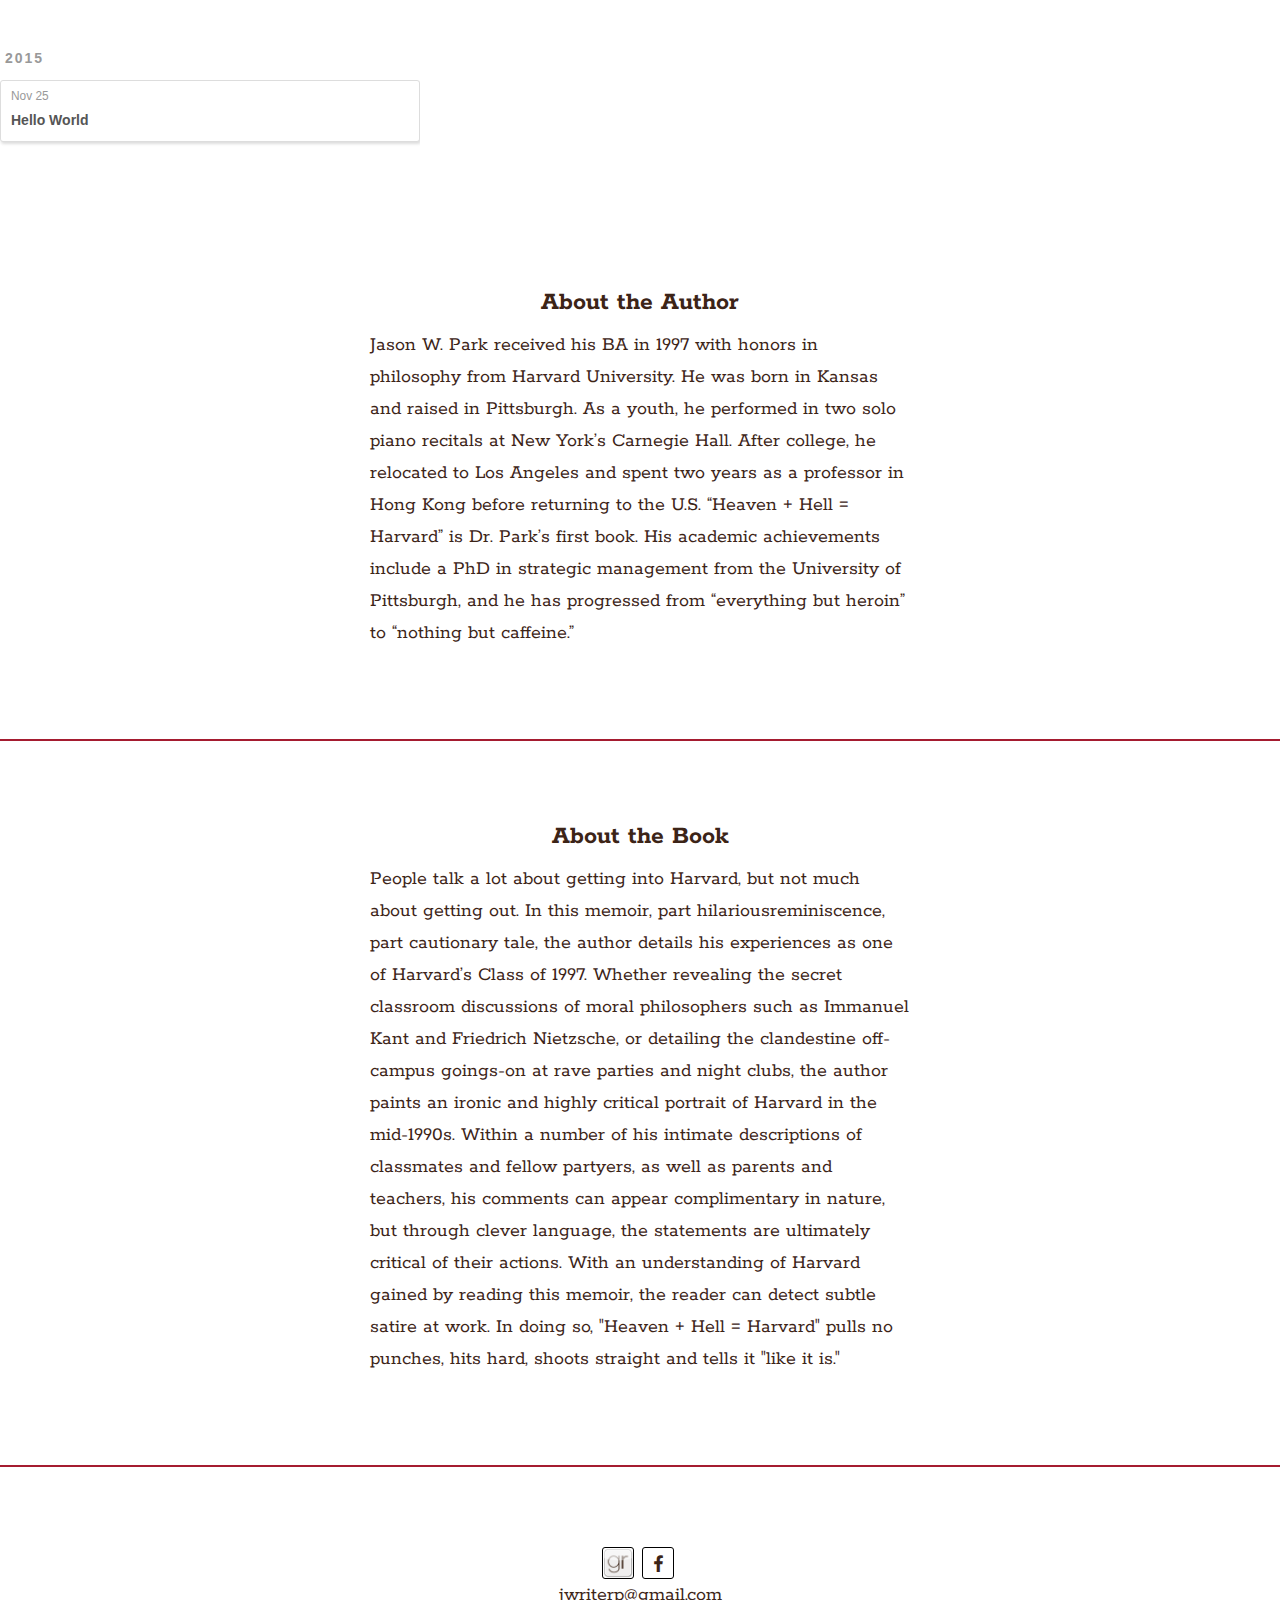
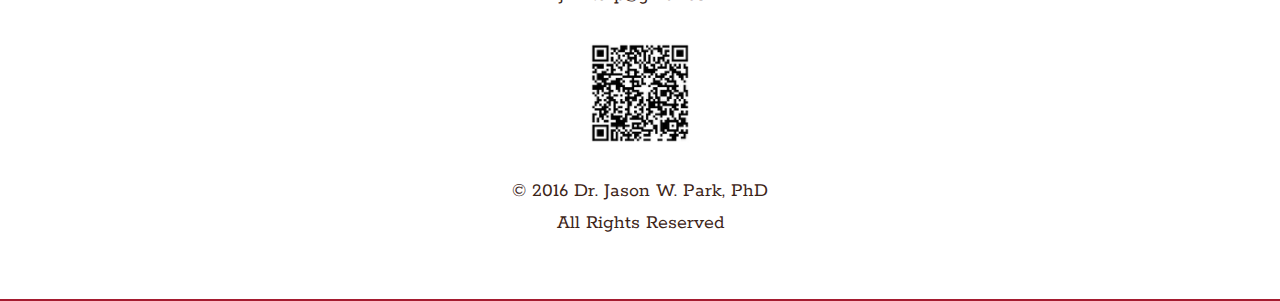
==== archives/index.html @ b85ab930 "Adjustments" ====
<!DOCTYPE html>
<html>
<head>
  <meta charset="utf-8" />
  <title>HEAVEN + HELL = HARVARD. Academic stress and partying to excess at the world&#39;s foremost university</title>
  <meta name="viewport" content="width=device-width, initial-scale=1, maximum-scale=1" />
	<meta name="description" content="Academic stress and partying to excess at the world&#39;s foremost university" />
	<meta name="keywords" content="undefined" />


	<link href='https://fonts.googleapis.com/css?family=Rokkitt:400,700' rel='stylesheet' type='text/css'>

  <link rel="stylesheet" href="/css/style.css">
  

</head>

<body>
  <div id="container">
    
    
    <div id="wrap">
      
      
  
  
    
    
      
      
      <section class="archives-wrap">
        <div class="archive-year-wrap">
          <a href="/archives/2015" class="archive-year">2015</a>
        </div>
        <div class="archives">
    
    <article class="archive-article archive-type-post">
  <div class="archive-article-inner">
    <header class="archive-article-header">
      <a href="/2015/11/25/hello-world/" class="archive-article-date">
  <time datetime="2015-11-25T21:17:40.000Z" itemprop="datePublished">Nov 25</time>
</a>
      
  
    <h1 itemprop="name">
      <a class="archive-article-title" href="/2015/11/25/hello-world/">Hello World</a>
    </h1>
  

    </header>
  </div>
</article>
  
  
    </div></section>
  

      <div class="outer">
        
      </div>
      

<div class="section" id="about-the-author">
	<div class="section-info">
		<h2>About the Author</h2>
		<p>
		Jason W. Park received his BA in 1997 with honors in philosophy from Harvard University. He was born in Kansas and raised in Pittsburgh. As a youth, he performed in two solo piano recitals at New York’s Carnegie Hall. After college, he relocated to Los Angeles and spent two years as a professor in Hong Kong before returning to the U.S. “Heaven + Hell = Harvard” is Dr. Park’s first book. His academic achievements include a PhD in strategic management from the University of Pittsburgh, and he has progressed from “everything but heroin” to “nothing but caffeine.”
		</p>
	</div>
</div>



<div class="section" id="about-the-author">
	<div class="section-info">
		<h2>About the Book</h2>
		<p>
People talk a lot about getting into Harvard, but not much about getting out. In this memoir, part hilariousreminiscence, part cautionary tale, the author details his experiences as one of Harvard’s Class of 1997. Whether revealing the secret classroom discussions of moral philosophers such as Immanuel Kant and Friedrich Nietzsche, or detailing the clandestine off-campus goings-on at rave parties and night clubs, the author paints an ironic and highly critical portrait of Harvard in the mid-1990s. Within a number of his intimate descriptions of classmates and fellow partyers, as well as parents and teachers, his comments can appear complimentary in nature, but through clever language, the statements are ultimately critical of their actions. With an understanding of Harvard gained by reading this memoir, the reader can detect subtle satire at work. In doing so, "Heaven + Hell = Harvard" pulls no punches, hits hard, shoots straight and tells it "like it is."
		</p>
	</div>
</div>


<footer class="section" id="footer">
  


	<div id="footer-info" class="inner section-info">
	
		<div class="cleared social-links">
		<a href="http://goodreads.com/jwriterp" class="social-icon goodreads-icon" target="_blank" rel="external"></a>
		<a href="http://facebook.com/jwriterp" title="Facebook" class="social-icon facebook-icon" target="_blank" rel="external"></a>
		</div>

		<div class="cleared">
		<script type="text/javascript">
document.write(atob("PGEgaHJlZj0ibWFpbHRvOmp3cml0ZXJwQGdtYWlsLmNvbSI+andyaXRlcnBAZ21haWwuY29tPC9hPg=="));
		</script>
		</div>

		<br/>
		<div class="cleared qr_code">
		</div>
		<br/>
		<div class="copyright">&copy; 2016 Dr. Jason W. Park, PhD
		<br/>All Rights Reserved</div>

	</div>

</footer>

    </div>
    <nav id="mobile-nav">
  
    <a href="/" class="mobile-nav-link">Home</a>
  
    <a href="/archives" class="mobile-nav-link">Archives</a>
  
</nav>
    

<script src="//ajax.googleapis.com/ajax/libs/jquery/2.0.3/jquery.min.js"></script>


  <link rel="stylesheet" href="/fancybox/jquery.fancybox.css">
  <script src="/fancybox/jquery.fancybox.pack.js"></script>


<script src="/js/script.js"></script>

  </div>
</body>
</html>
---- css/style.css ----
.outer:after,.outer:before,body:after,body:before{display:table;content:""}.alignleft,.inner,.left{float:left}#wrap,body{background:#fff}#header:after,#header:before,.outer:after,.outer:before,body:after,body:before{content:""}#container,#header,#header-inner,#header-outer{position:relative}#header-inner,#page-nav,.archive-article,.article-gallery-photos,.article-inner,.article-share-box,.mobile-nav-on{overflow:hidden}#article-nav:after,#page-nav:after,.archives:after,.article-entry .highlight figcaption:after,.article-entry:after,.article-meta:after,.article-share-links:after,.clear,.cleared,.outer:after,.section,.section-info,.section-social,body:after{clear:both}body{width:100%}a,abbr,acronym,address,applet,big,blockquote,body,caption,cite,code,dd,del,dfn,div,dl,dt,em,fieldset,form,h1,h2,h3,h4,h5,h6,html,iframe,img,ins,kbd,label,legend,li,object,ol,p,pre,q,s,samp,small,span,strike,strong,sub,sup,table,tbody,td,tfoot,th,thead,tr,tt,ul,var{margin:0;padding:0;border:0;outline:0;font-weight:inherit;font-style:inherit;font-family:inherit;font-size:100%;vertical-align:baseline}caption,table,td,th{vertical-align:middle}ol,ul{list-style:none}table{border-collapse:separate;border-spacing:0}caption,td,th{text-align:left;font-weight:400}a img{border:none}button,input{-webkit-appearance:none;-webkit-border-radius:0;border-radius:0;margin:0;padding:0}button::-moz-focus-inner,input::-moz-focus-inner{border:0;padding:0}input:focus{outline:0}@font-face{font-family:FontAwesome;font-style:normal;font-weight:400;src:url(fonts/fontawesome-subset.eot?v=#5);src:url(fonts/fontawesome-subset.eot?#iefix&v=#5) format("embedded-opentype"),url(fonts/fontawesome-subset.woff?v=#5) format("woff"),url(fonts/fontawesome-subset.ttf?v=#5) format("truetype"),url(fonts/fontawesome-subset.svg?v=#5) format("svg")}@font-face{font-family:"Choplin W00 ExtraBold";src:url(fonts/f6317677-605d-4105-b60e-d55a524c7075.eot?#iefix);src:url(fonts/f6317677-605d-4105-b60e-d55a524c7075.eot?#iefix) format("eot"),url(fonts/06dd0dda-cac4-4978-969d-847b1218f31f.woff2) format("woff2"),url(fonts/cea58d8d-0ed2-458c-850f-fb5d93addf43.woff) format("woff"),url(fonts/215a2060-697d-406f-99cf-c9c51fc6cff9.ttf) format("truetype"),url(fonts/c3f8d8b1-83e9-41d2-9b96-4342c311792d.svg#c3f8d8b1-83e9-41d2-9b96-4342c311792d) format("svg")}@font-face{font-family:"Choplin W00 ExtraBold Italic";src:url(fonts/c7607108-5201-4cbf-a057-434b4d5bfb2f.eot?#iefix);src:url(fonts/c7607108-5201-4cbf-a057-434b4d5bfb2f.eot?#iefix) format("eot"),url(fonts/71896bcf-24ce-4a41-adca-ba9902eb6e0d.woff2) format("woff2"),url(fonts/00fbca5e-1491-4591-9fc2-251070b76170.woff) format("woff"),url(fonts/f3c52fc7-305c-474b-87a2-b7467e61b91b.ttf) format("truetype"),url(fonts/a527ae6f-054c-4848-92e6-355ffe09a31e.svg#a527ae6f-054c-4848-92e6-355ffe09a31e) format("svg")}#container,body,html{height:100%}body{line-height:1;color:#000;font:14px "Helvetica Neue",Helvetica,Arial,sans-serif;-webkit-text-size-adjust:100%}#logo-wrap,.article-entry dt,.article-entry strong{font-weight:700}.outer{max-width:920px;margin:0 auto;padding:0 20px}.inner{display:inline;width:97.77777777777777%;margin:0 1.111111111111111%}#banner,#header-outer,#wrap{width:100%;height:100%}.alignright,.right{float:right}#wrap{position:absolute;top:0;left:0;-webkit-transition:.2s ease-out;-moz-transition:.2s ease-out;-ms-transition:.2s ease-out;transition:.2s ease-out;z-index:1}.mobile-nav-on #wrap{left:280px}.archive-year,.article-category-link,.article-date{text-decoration:none;text-transform:uppercase;letter-spacing:2px;color:#999;margin-bottom:1em;margin-left:5px;line-height:1em;text-shadow:0 1px #fff;font-weight:700}.archive-article-inner,.article-inner{background:#fff;-webkit-box-shadow:1px 2px 3px #ddd;box-shadow:1px 2px 3px #ddd;border:1px solid #ddd;-webkit-border-radius:3px;border-radius:3px}.article-entry h1{font-size:2em}.article-entry h2{font-size:1.5em}.article-entry h3{font-size:1.3em}.article-entry h4{font-size:1.2em}.article-entry h5{font-size:1em}.article-entry h6{font-size:1em;color:#999}.article-entry hr{border:1px dashed #ddd}.article-entry cite,.article-entry em{font-style:italic}.article-entry sub,.article-entry sup{font-size:.75em;line-height:0;position:relative;vertical-align:baseline}#banner,#header-title{position:absolute;left:0}.article-entry sup{top:-.5em}.article-entry sub{bottom:-.2em}.article-entry small{font-size:.85em}.article-entry abbr,.article-entry acronym{border-bottom:1px dotted}.article-entry dl,.article-entry ol,.article-entry ul{margin:0 20px;line-height:1.6em}.article-entry ol ol,.article-entry ol ul,.article-entry ul ol,.article-entry ul ul{margin-top:0;margin-bottom:0}.article-entry ul{list-style:disc}.article-entry ol{list-style:decimal}#header{font-family:Rokkitt,serif;height:700px}#header:after,#header:before{position:absolute;left:0;right:0;height:40px}#header:before{top:0;background:-webkit-linear-gradient(rgba(0,0,0,.5),transparent);background:-moz-linear-gradient(rgba(0,0,0,.5),transparent);background:-ms-linear-gradient(rgba(0,0,0,.5),transparent);background:linear-gradient(rgba(0,0,0,.5),transparent)}#header:after{bottom:0;background:-webkit-linear-gradient(transparent,rgba(0,0,0,.5));background:-moz-linear-gradient(transparent,rgba(0,0,0,.5));background:-ms-linear-gradient(transparent,rgba(0,0,0,.5));background:linear-gradient(transparent,rgba(0,0,0,.5))}#banner,#logo,.qr_code{background-position:center center;background-repeat:no-repeat}#header-outer{padding:0}#logo-wrap{margin-top:50px;color:#fff;font-size:60px}#logo-wrap a{text-decoration:none;color:inherit}#header-author,#subtitle,.main-nav-link,.nav-icon{color:#fff;text-decoration:none}.outline-text{text-shadow:-1px -1px 5px #000,1px -1px 5px #000,-1px 1px 5px #000,1px 1px 5px #000}#banner{top:0;background-image:url(images/bg/bg_header.jpg);-webkit-background-size:cover;-moz-background-size:cover;background-size:cover;background-color:#000;z-index:-1}#logo,a.goodreads-icon{-webkit-background-size:contain;-moz-background-size:contain}#header-title{text-align:center;height:40px;top:72px;margin-top:-20px}.nav-icon,.scroll-down-link{position:relative;cursor:pointer}#logo{margin:0 auto;display:block;width:560px;max-width:100%;height:345px;text-indent:-9999px;text-decoration:none;background-size:contain}#subtitle{margin:50px auto 0;font-size:26px;line-height:22px;letter-spacing:1px}#subtitle b{font-weight:900}@media screen and (max-width:639px){#header{height:518px}#header-outer{width:320px}#banner{background-image:none}#header-title{top:20px}#logo{height:160px}#subtitle{font-size:14px;line-height:18px;letter-spacing:0;width:290px;margin:-5px auto 0}}.scroll-down-link,.social-icon{font-family:FontAwesome;line-height:32px}#header-author{font-size:26px;margin:150px auto 0}#main-nav{float:left;margin-left:-15px}.main-nav-link,.nav-icon{float:left;opacity:.6;text-shadow:0 1px rgba(0,0,0,.2);-webkit-transition:opacity .2s;-moz-transition:opacity .2s;-ms-transition:opacity .2s;transition:opacity .2s;display:block;padding:20px 15px}.main-nav-link:hover,.nav-icon:hover{opacity:1}.nav-icon{font-family:FontAwesome;text-align:center;font-size:14px;width:14px;height:14px;padding:20px 15px}.main-nav-link{font-weight:300;letter-spacing:1px}@media screen and (max-width:639px){.main-nav-link{display:none}}#main-nav-toggle{display:none}.read-button,.scroll-down-link,.social-icon{display:block;text-decoration:none;text-align:center}#main-nav-toggle:before{content:"\f0c9"}#sub-nav{float:right;margin-right:-15px}#nav-rss-link:before{content:"\f09e"}#nav-search-btn:before{content:"\f002"}.social-icon:hover{-webkit-box-shadow:0 0 0 3px #fff;box-shadow:0 0 0 3px #fff}.social-icon{-webkit-transition:all .2s linear;-moz-transition:all .2s linear;-ms-transition:all .2s linear;transition:all .2s linear;width:30px;height:30px;-webkit-border-radius:3px;border-radius:3px;color:#ff405f;border:1px solid #fff;background-color:#fff;font-size:18px;float:left;margin:0 4px}.social-icon:before{padding-left:1px}@media screen and (max-width:639px){#main-nav-toggle{display:block}.social-icon{width:30px;height:30px;-webkit-border-radius:30px;border-radius:30px;font-size:20px;line-height:32px}}.scroll-down-link:hover{-webkit-box-shadow:0 0 0 3px rgba(80,73,70,.5);box-shadow:0 0 0 3px rgba(80,73,70,.5)}.scroll-down-link{-webkit-transition:all .2s linear;-moz-transition:all .2s linear;-ms-transition:all .2s linear;transition:all .2s linear;top:25px;width:32px;height:32px;-webkit-border-radius:32px;border-radius:32px;color:#fff;border:none;background-color:rgba(80,73,70,.5);font-size:15px;margin:0 auto}a.facebook-icon,a.goodreads-icon{border:1px solid #000}a.instagram-icon,a.youtube-icon{line-height:31px}.scroll-down-link:before{padding-left:1px;content:"\f078"}a.facebook-icon:before{content:"\f09a"}a.twitter-icon:before{padding-left:2px;content:"\f099"}a.youtube-icon:before{content:"\f16a"}a.instagram-icon:before{content:"\f16d"}a.googleplus-icon:before{content:"\f0d5"}a.twitch-icon:before{content:"\f1e8"}a.goodreads-icon{background-image:url(images/goodreads.png);background-size:contain}.qr_code{height:100px;background-image:url(images/qr_code.png);-webkit-background-size:contain;-moz-background-size:contain;background-size:contain}.first-char{font-size:60px}.read-button{-webkit-border-radius:3px;border-radius:3px;padding:5px 5px 3px;background-color:gold;color:#000;font-weight:700;font-size:30px;margin:0 auto;width:300px}.section-social-wrap{position:absolute;z-index:3;width:100%;height:50px;bottom:31px}.section-social{width:160px;margin:0 auto}.article{margin:50px 0}.article-meta:after,.article-meta:before{content:"";display:table}.article-date{float:left}.article-category{float:left;line-height:1em;color:#ccc;text-shadow:0 1px #fff;margin-left:8px}.article-category:before{content:"\2022"}.article-category-link{margin:0 12px 1em}.article-header{padding:20px 20px 0}.article-title{text-decoration:none;font-size:2em;font-weight:700;color:#555;line-height:1.1em;-webkit-transition:color .2s;-moz-transition:color .2s;-ms-transition:color .2s;transition:color .2s}a.article-title:hover{color:#258fb8}.article-entry{color:#555;padding:0 20px}.article-entry:after,.article-entry:before{content:"";display:table}.article-entry p,.article-entry table{line-height:1.6em;margin:1.6em 0}.article-entry h1,.article-entry h2,.article-entry h3,.article-entry h4,.article-entry h5,.article-entry h6{font-weight:700;line-height:1.1em;margin:1.1em 0}.article-entry a{color:#258fb8;text-decoration:none}.article-entry a:hover{text-decoration:underline}#page-nav a,.archive-article-date,.archive-article-title,.article-footer a,.article-more-link a,.article-nav-link-wrap,a.scroll-top-link{text-decoration:none}.article-entry dl,.article-entry ol,.article-entry ul{margin-top:1.6em;margin-bottom:1.6em}.article-entry img,.article-entry video{max-width:100%;height:auto;display:block;margin:auto}.article-entry iframe{border:none}.article-entry table{width:100%;border-collapse:collapse;border-spacing:0}.article-entry th{font-weight:700;border-bottom:3px solid #ddd;padding-bottom:.5em}.article-entry td{border-bottom:1px solid #ddd;padding:10px 0}.article-entry blockquote{font-family:Rokkitt,serif;font-size:1.4em;margin:1.6em 20px;text-align:center}.article-entry blockquote footer{font-size:14px;margin:1.6em 0;font-family:"Helvetica Neue",Helvetica,Arial,sans-serif}.article-entry blockquote footer cite:before{content:"—";padding:0 .5em}.article-entry .pullquote{text-align:left;width:45%;margin:0}.article-entry .pullquote.left{margin-left:.5em;margin-right:1em}.article-entry .pullquote.right{margin-right:.5em;margin-left:1em}.article-entry .caption{color:#999;display:block;font-size:.9em;margin-top:.5em;position:relative;text-align:center}.article-entry .video-container{position:relative;padding-top:56.25%;height:0;overflow:hidden}.article-entry .video-container embed,.article-entry .video-container iframe,.article-entry .video-container object{position:absolute;top:0;left:0;width:100%;height:100%;margin-top:0}.article-more-link a{display:inline-block;line-height:1em;padding:6px 15px;-webkit-border-radius:15px;border-radius:15px;background:#fff;color:#999;text-shadow:0 1px #fff}.article-more-link a:hover{background:#258fb8;color:#fff;text-decoration:none;text-shadow:0 1px #1e7293}.article-footer{font-size:.85em;line-height:1.6em;border-top:1px solid #ddd;padding-top:1.6em;margin:0 20px 20px}.article-footer:after,.article-footer:before{content:"";display:table}.article-footer:after{clear:both}.article-footer a{color:#999}.article-footer a:hover{color:#555}.article-tag-list-item{float:left;margin-right:10px}.article-tag-list-link:before{content:"#"}.article-comment-link{float:right}.article-comment-link:before{content:"\f075";font-family:FontAwesome;padding-right:8px}.article-share-link{cursor:pointer;float:right;margin-left:20px}.article-share-link:before{content:"\f064";font-family:FontAwesome;padding-right:6px}#article-nav{position:relative}#article-nav:after,#article-nav:before{content:"";display:table}@media screen and (min-width:1020px){#article-nav{margin:50px 0}#article-nav:before{width:8px;height:8px;position:absolute;top:50%;left:50%;margin-top:-4px;margin-left:-4px;content:"";-webkit-border-radius:50%;border-radius:50%;background:#ddd;-webkit-box-shadow:0 1px 2px #fff;box-shadow:0 1px 2px #fff}}.article-nav-link-wrap{text-shadow:0 1px #fff;color:#999;-webkit-box-sizing:border-box;-moz-box-sizing:border-box;box-sizing:border-box;margin-top:50px;text-align:center;display:block}.article-nav-link-wrap:hover{color:#555}@media screen and (min-width:1020px){.article-nav-link-wrap{width:50%;margin-top:0}#article-nav-newer{float:left;text-align:right;padding-right:20px}#article-nav-older{float:right;text-align:left;padding-left:20px}}.article-nav-caption{text-transform:uppercase;letter-spacing:2px;color:#ddd;line-height:1em;font-weight:700}#article-nav-newer .article-nav-caption{margin-right:-2px}.article-nav-title{font-size:.85em;line-height:1.6em;margin-top:.5em}.article-share-box{position:absolute;display:none;background:#fff;-webkit-box-shadow:1px 2px 10px rgba(0,0,0,.2);box-shadow:1px 2px 10px rgba(0,0,0,.2);-webkit-border-radius:3px;border-radius:3px;margin-left:-145px;z-index:1}.article-share-box.on{display:block}.article-share-input{width:100%;background:0 0;-webkit-box-sizing:border-box;-moz-box-sizing:border-box;box-sizing:border-box;font:14px "Helvetica Neue",Helvetica,Arial,sans-serif;padding:0 15px;color:#555;outline:0;border:1px solid #ddd;-webkit-border-radius:3px 3px 0 0;border-radius:3px 3px 0 0;height:36px;line-height:36px}.article-share-links{background:#fff}.article-share-links:after,.article-share-links:before{content:"";display:table}.article-share-facebook,.article-share-google,.article-share-pinterest,.article-share-twitter{width:50px;height:36px;display:block;float:left;position:relative;color:#999;text-shadow:0 1px #fff}.article-share-facebook:before,.article-share-google:before,.article-share-pinterest:before,.article-share-twitter:before{font-size:20px;font-family:FontAwesome;width:20px;height:20px;position:absolute;top:50%;left:50%;margin-top:-10px;margin-left:-10px;text-align:center}.article-share-facebook:hover,.article-share-google:hover,.article-share-pinterest:hover,.article-share-twitter:hover{color:#fff}.article-share-twitter:before{content:"\f099"}.article-share-twitter:hover{background:#00aced;text-shadow:0 1px #008abe}.article-share-facebook:before{content:"\f09a"}.article-share-facebook:hover{background:#3b5998;text-shadow:0 1px #2f477a}.article-share-pinterest:before{content:"\f0d2"}.article-share-pinterest:hover{background:#cb2027;text-shadow:0 1px #a21a1f}.article-share-google:before{content:"\f0d5"}.article-share-google:hover{background:#dd4b39;text-shadow:0 1px #be3221}.article-gallery{background:#000;position:relative}.article-gallery-photos{position:relative}.article-gallery-img{display:none;max-width:100%}.article-gallery-img:first-child{display:block}.article-gallery-img.loaded{position:absolute;display:block}.article-gallery-img img{display:block;max-width:100%;margin:0 auto}#comments,.archives-wrap{margin:50px 0}#comments{background:#fff;-webkit-box-shadow:1px 2px 3px #ddd;box-shadow:1px 2px 3px #ddd;padding:20px;border:1px solid #ddd;-webkit-border-radius:3px;border-radius:3px}#comments a{color:#258fb8}.archives:after,.archives:before{content:"";display:table}.archive-year-wrap{margin-bottom:1em}.archives{-webkit-column-gap:10px;-moz-column-gap:10px;column-gap:10px}@media screen and (min-width:640px) and (max-width:1019px){.archives{-webkit-column-count:2;-moz-column-count:2;column-count:2}}@media screen and (min-width:1020px){.archives{-webkit-column-count:3;-moz-column-count:3;column-count:3}}.archive-article{-webkit-column-break-inside:avoid;page-break-inside:avoid;break-inside:avoid-column}.archive-article-inner{padding:10px;margin-bottom:15px}.archive-article-title{font-weight:700;color:#555;-webkit-transition:color .2s;-moz-transition:color .2s;-ms-transition:color .2s;transition:color .2s;line-height:1.6em}.archive-article-title:hover{color:#258fb8}.archive-article-footer{margin-top:1em}.archive-article-date{color:#999;font-size:.85em;line-height:1em;margin-bottom:.5em;display:block}#page-nav{margin:50px auto;background:#fff;-webkit-box-shadow:1px 2px 3px #ddd;box-shadow:1px 2px 3px #ddd;border:1px solid #ddd;-webkit-border-radius:3px;border-radius:3px;text-align:center;color:#999}#page-nav:after,#page-nav:before{content:"";display:table}#page-nav a,#page-nav span{padding:10px 20px;line-height:1;height:2ex}#page-nav a{color:#999}#page-nav a:hover{background:#999;color:#fff}#page-nav .prev{float:left}#page-nav .next{float:right}#page-nav .page-number{display:inline-block}#page-nav .current{color:#555;font-weight:700}#page-nav .space{color:#ddd}a.scroll-top-link:hover{text-decoration:underline}.section{font-family:Rokkitt,serif;background:#fff;padding:60px 0;border-bottom:2px solid #a51c30;color:#3c2417;text-align:left;font-size:20px}.article-entry .gist .gist-file,.article-entry code,.article-entry pre{font-family:Consolas,Monaco,Menlo,Consolas,monospace}.section h2{font-size:26px;font-weight:700;margin-bottom:10px}.section .legal-links{margin-top:18px;font-size:12px}@media screen and (max-width:639px){#page-nav .page-number{display:none}.section .legal-links{font-size:11px}}.section a{color:#3c2417;text-decoration:none}.article-entry .gist .gist-file .gist-meta a:hover,.section a:hover{text-decoration:underline}.section-info{line-height:1.6em;max-width:540px;display:block;margin:0 auto;padding:20px 0 0;float:none}.section-info .footer-link-sep{margin:0 8px}.section-info a{white-space:nowrap}.section-info p{margin-bottom:30px}#about-the-author h2,#footer-info{text-align:center}#about-the-author .section-info{text-align:left}.social-links{width:85px;margin:0 auto}.article-entry .highlight,.article-entry pre{background:#2d2d2d;margin:0 -20px;padding:15px 20px;border-style:solid;border-color:#ddd;border-width:1px 0;overflow:auto;color:#ccc;line-height:22.4px}.article-entry .gist .gist-file .gist-data .line-numbers,.article-entry .highlight .gutter pre{color:#666;font-size:.85em}.article-entry code{background:#fff;text-shadow:0 1px #fff;padding:0 .3em}.article-entry pre code{background:0 0;text-shadow:none;padding:0}.article-entry .highlight pre{border:none;margin:0;padding:0}.article-entry .highlight table{margin:0;width:auto}.article-entry .highlight td{border:none;padding:0}.article-entry .highlight figcaption{font-size:.85em;color:#999;line-height:1em;margin-bottom:1em}.article-entry .highlight figcaption:after,.article-entry .highlight figcaption:before{content:"";display:table}.article-entry .highlight figcaption a{float:right}.article-entry .highlight .gutter pre{text-align:right;padding-right:20px}.article-entry .highlight .line{height:22.4px}.article-entry .gist{margin:0 -20px;border-style:solid;border-color:#ddd;border-width:1px 0;background:#2d2d2d;padding:15px 20px 15px 0}.article-entry .gist .gist-file{border:none;margin:0}.article-entry .gist .gist-file .gist-data{background:0 0;border:none}.article-entry .gist .gist-file .gist-data .line-numbers{background:0 0;border:none;padding:0 20px 0 0}.article-entry .gist .gist-file .gist-data .line-data{padding:0!important}.article-entry .gist .gist-file .highlight{margin:0;padding:0;border:none}.article-entry .gist .gist-file .gist-meta{background:#2d2d2d;color:#999;font:.85em "Helvetica Neue",Helvetica,Arial,sans-serif;text-shadow:0 0;padding:0;margin-top:1em;margin-left:20px}.article-entry .gist .gist-file .gist-meta a{color:#258fb8;font-weight:400}pre .comment,pre .title{color:#999}pre .attribute,pre .css .class,pre .css .id,pre .css .pseudo,pre .html .doctype,pre .regexp,pre .ruby .constant,pre .tag,pre .variable,pre .xml .doctype,pre .xml .pi,pre .xml .tag .title{color:#f2777a}pre .built_in,pre .constant,pre .literal,pre .number,pre .params,pre .preprocessor{color:#f99157}pre .class,pre .css .rules .attribute,pre .header,pre .inheritance,pre .ruby .class .title,pre .ruby .symbol,pre .string,pre .value,pre .xml .cdata{color:#9c9}pre .css .hexcolor{color:#6cc}pre .coffeescript .title,pre .function,pre .javascript .title,pre .perl .sub,pre .python .decorator,pre .python .title,pre .ruby .function .title,pre .ruby .title .keyword{color:#69c}pre .javascript .function,pre .keyword{color:#c9c}@media screen and (max-width:639px){.section-info{max-width:270px}#mobile-nav{position:absolute;top:0;left:0;width:280px;height:100%;background:#191919;border-right:1px solid #fff}.mobile-nav-link{display:block;color:#999;text-decoration:none;padding:15px 20px;font-weight:700}.mobile-nav-link:hover{color:#fff}}
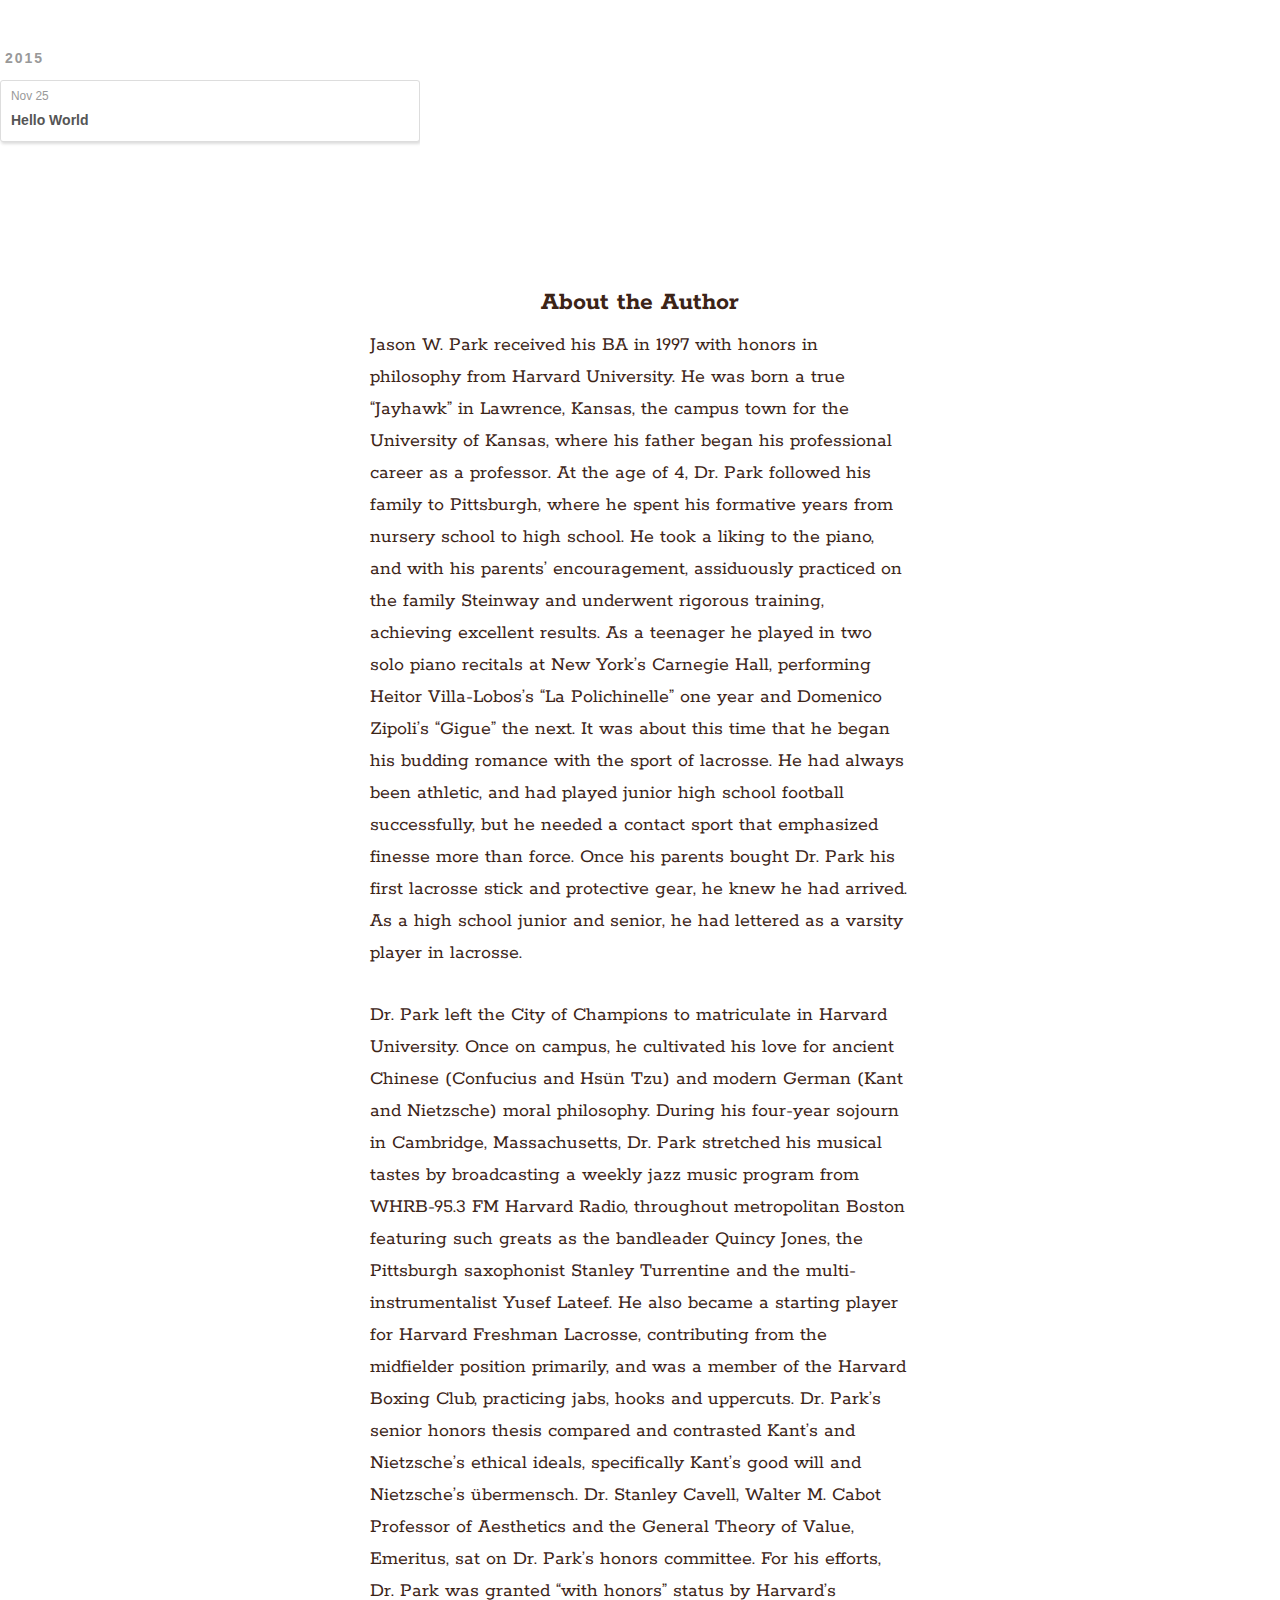
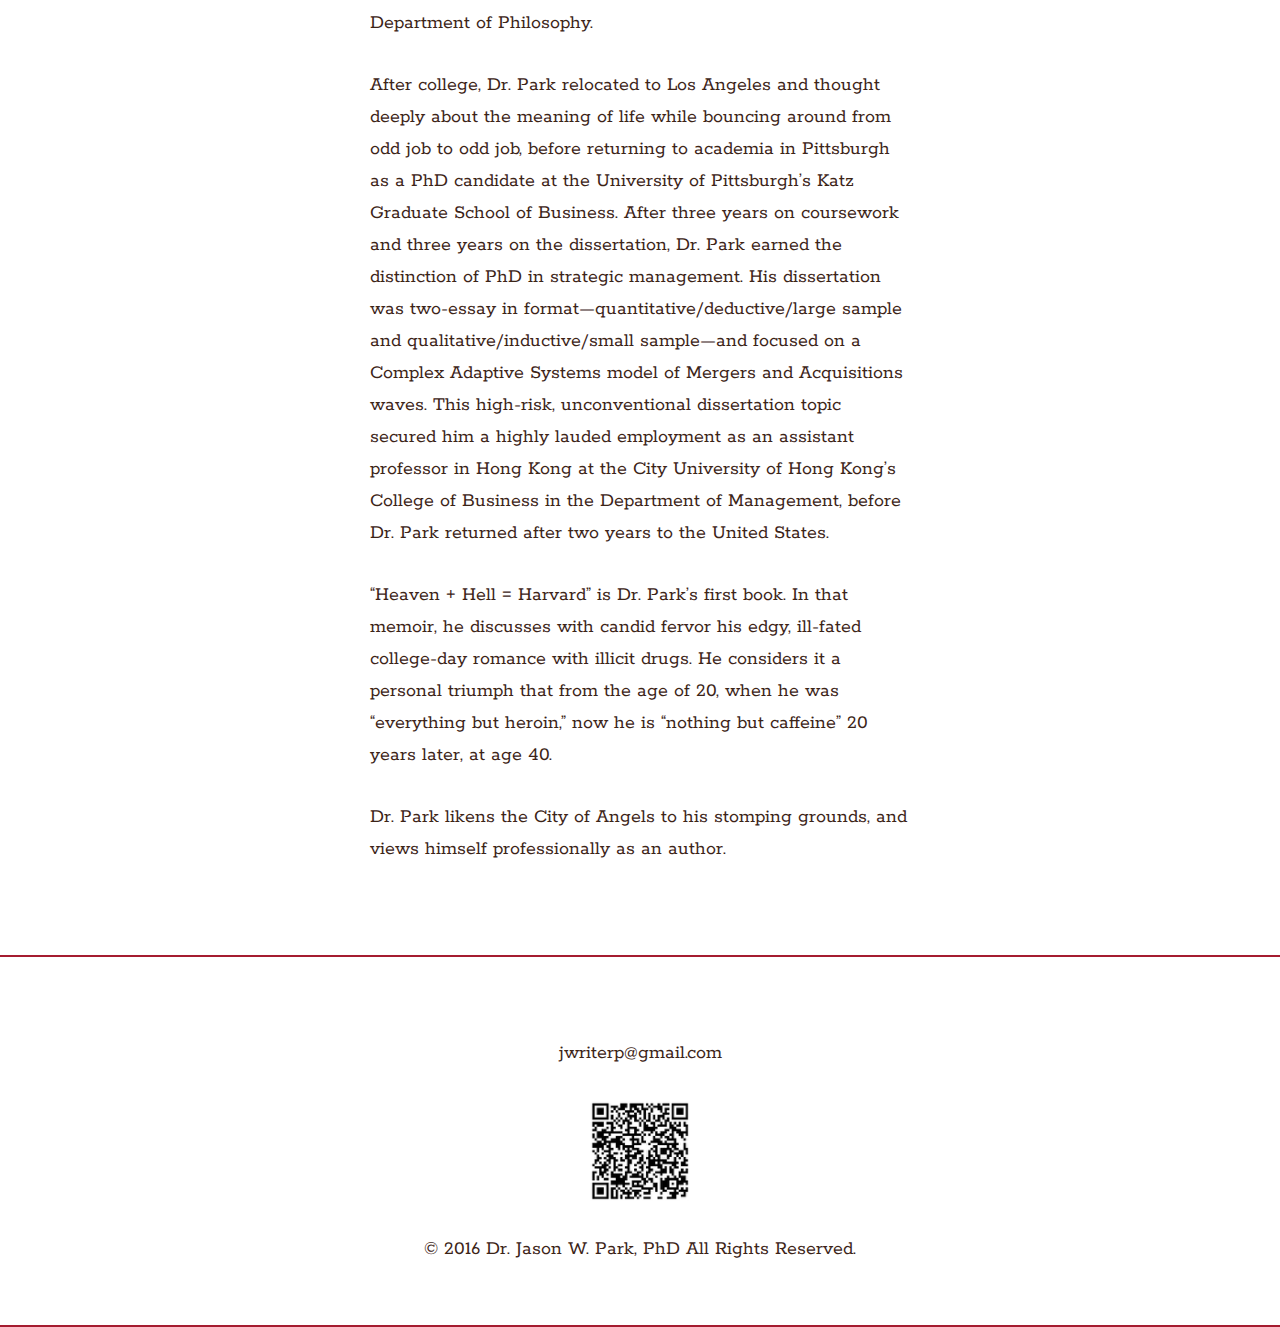
==== commit 628fbb36: "v2" ====
--- a/archives/index.html
+++ b/archives/index.html
@@ -63,22 +63,19 @@
 <div class="section" id="about-the-author">
 	<div class="section-info">
 		<h2>About the Author</h2>
-		<p>
-		Jason W. Park received his BA in 1997 with honors in philosophy from Harvard University. He was born in Kansas and raised in Pittsburgh. As a youth, he performed in two solo piano recitals at New York’s Carnegie Hall. After college, he relocated to Los Angeles and spent two years as a professor in Hong Kong before returning to the U.S. “Heaven + Hell = Harvard” is Dr. Park’s first book. His academic achievements include a PhD in strategic management from the University of Pittsburgh, and he has progressed from “everything but heroin” to “nothing but caffeine.”
-		</p>
+		<p>Jason W. Park received his BA in 1997 with honors in philosophy from Harvard University. He was born a true “Jayhawk” in Lawrence, Kansas, the campus town for the University of Kansas, where his father began his professional career as a professor. At the age of 4, Dr. Park followed his family to Pittsburgh, where he spent his formative years from nursery school to high school. He took a liking to the piano, and with his parents’ encouragement, assiduously practiced on the family Steinway and underwent rigorous training, achieving excellent results. As a teenager he played in two solo piano recitals at New York’s Carnegie Hall, performing Heitor Villa-Lobos’s “La Polichinelle” one year and Domenico Zipoli’s “Gigue” the next. It was about this time that he began his budding romance with the sport of lacrosse. He had always been athletic, and had played junior high school football successfully, but he needed a contact sport that emphasized finesse more than force. Once his parents bought Dr. Park his first lacrosse stick and protective gear, he knew he had arrived. As a high school junior and senior, he had lettered as a varsity player in lacrosse.
+</p><p>
+Dr. Park left the City of Champions to matriculate in Harvard University. Once on campus, he cultivated his love for ancient Chinese (Confucius and Hsün Tzu) and modern German (Kant and Nietzsche) moral philosophy. During his four-year sojourn in Cambridge, Massachusetts, Dr. Park stretched his musical tastes by broadcasting a weekly jazz music program from WHRB-95.3 FM Harvard Radio, throughout metropolitan Boston featuring such greats as the bandleader Quincy Jones, the Pittsburgh saxophonist Stanley Turrentine and the multi-instrumentalist Yusef Lateef.  He also became a starting player for Harvard Freshman Lacrosse, contributing from the midfielder position primarily, and was a member of the Harvard Boxing Club, practicing jabs, hooks and uppercuts. Dr. Park’s senior honors thesis compared and contrasted Kant’s and Nietzsche’s ethical ideals, specifically Kant’s good will and Nietzsche’s übermensch. Dr. Stanley Cavell, Walter M. Cabot Professor of Aesthetics and the General Theory of Value, Emeritus, sat on Dr. Park’s honors committee. For his efforts, Dr. Park was granted “with honors” status by Harvard’s Department of Philosophy.
+</p><p>
+After college, Dr. Park relocated to Los Angeles and thought deeply about the meaning of life while bouncing around from odd job to odd job, before returning to academia in Pittsburgh as a PhD candidate at the University of Pittsburgh’s Katz Graduate School of Business. After three years on coursework and three years on the dissertation, Dr. Park earned the distinction of PhD in strategic management. His dissertation was two-essay in format—quantitative/deductive/large sample and qualitative/inductive/small sample—and focused on a Complex Adaptive Systems model of Mergers and Acquisitions waves. This high-risk, unconventional dissertation topic secured him a highly lauded employment as an assistant professor in Hong Kong at the City University of Hong Kong’s College of Business in the Department of Management, before Dr. Park returned after two years to the United States. 
+</p><p>
+“Heaven + Hell = Harvard” is Dr. Park’s first book. In that memoir, he discusses with candid fervor his edgy, ill-fated college-day romance with illicit drugs. He considers it a personal triumph that from the age of 20, when he was “everything but heroin,” now he is “nothing but caffeine” 20 years later, at age 40.
+</p><p>
+Dr. Park likens the City of Angels to his stomping grounds, and views himself professionally as an author.		</p>
 	</div>
 </div>
 
 
-
-<div class="section" id="about-the-author">
-	<div class="section-info">
-		<h2>About the Book</h2>
-		<p>
-People talk a lot about getting into Harvard, but not much about getting out. In this memoir, part hilariousreminiscence, part cautionary tale, the author details his experiences as one of Harvard’s Class of 1997. Whether revealing the secret classroom discussions of moral philosophers such as Immanuel Kant and Friedrich Nietzsche, or detailing the clandestine off-campus goings-on at rave parties and night clubs, the author paints an ironic and highly critical portrait of Harvard in the mid-1990s. Within a number of his intimate descriptions of classmates and fellow partyers, as well as parents and teachers, his comments can appear complimentary in nature, but through clever language, the statements are ultimately critical of their actions. With an understanding of Harvard gained by reading this memoir, the reader can detect subtle satire at work. In doing so, "Heaven + Hell = Harvard" pulls no punches, hits hard, shoots straight and tells it "like it is."
-		</p>
-	</div>
-</div>
 
 
 <footer class="section" id="footer">
@@ -87,11 +84,6 @@
 
 	<div id="footer-info" class="inner section-info">
 	
-		<div class="cleared social-links">
-		<a href="http://goodreads.com/jwriterp" class="social-icon goodreads-icon" target="_blank" rel="external"></a>
-		<a href="http://facebook.com/jwriterp" title="Facebook" class="social-icon facebook-icon" target="_blank" rel="external"></a>
-		</div>
-
 		<div class="cleared">
 		<script type="text/javascript">
 document.write(atob("PGEgaHJlZj0ibWFpbHRvOmp3cml0ZXJwQGdtYWlsLmNvbSI+andyaXRlcnBAZ21haWwuY29tPC9hPg=="));
@@ -102,8 +94,7 @@
 		<div class="cleared qr_code">
 		</div>
 		<br/>
-		<div class="copyright">&copy; 2016 Dr. Jason W. Park, PhD
-		<br/>All Rights Reserved</div>
+		<div class="copyright">&copy; 2016 Dr. Jason W. Park, PhD  All Rights Reserved.</div>
 
 	</div>
 
--- a/css/style.css
+++ b/css/style.css
@@ -1 +1 @@
-.outer:after,.outer:before,body:after,body:before{display:table;content:""}.alignleft,.inner,.left{float:left}#wrap,body{background:#fff}#header:after,#header:before,.outer:after,.outer:before,body:after,body:before{content:""}#container,#header,#header-inner,#header-outer{position:relative}#header-inner,#page-nav,.archive-article,.article-gallery-photos,.article-inner,.article-share-box,.mobile-nav-on{overflow:hidden}#article-nav:after,#page-nav:after,.archives:after,.article-entry .highlight figcaption:after,.article-entry:after,.article-meta:after,.article-share-links:after,.clear,.cleared,.outer:after,.section,.section-info,.section-social,body:after{clear:both}body{width:100%}a,abbr,acronym,address,applet,big,blockquote,body,caption,cite,code,dd,del,dfn,div,dl,dt,em,fieldset,form,h1,h2,h3,h4,h5,h6,html,iframe,img,ins,kbd,label,legend,li,object,ol,p,pre,q,s,samp,small,span,strike,strong,sub,sup,table,tbody,td,tfoot,th,thead,tr,tt,ul,var{margin:0;padding:0;border:0;outline:0;font-weight:inherit;font-style:inherit;font-family:inherit;font-size:100%;vertical-align:baseline}caption,table,td,th{vertical-align:middle}ol,ul{list-style:none}table{border-collapse:separate;border-spacing:0}caption,td,th{text-align:left;font-weight:400}a img{border:none}button,input{-webkit-appearance:none;-webkit-border-radius:0;border-radius:0;margin:0;padding:0}button::-moz-focus-inner,input::-moz-focus-inner{border:0;padding:0}input:focus{outline:0}@font-face{font-family:FontAwesome;font-style:normal;font-weight:400;src:url(fonts/fontawesome-subset.eot?v=#5);src:url(fonts/fontawesome-subset.eot?#iefix&v=#5) format("embedded-opentype"),url(fonts/fontawesome-subset.woff?v=#5) format("woff"),url(fonts/fontawesome-subset.ttf?v=#5) format("truetype"),url(fonts/fontawesome-subset.svg?v=#5) format("svg")}@font-face{font-family:"Choplin W00 ExtraBold";src:url(fonts/f6317677-605d-4105-b60e-d55a524c7075.eot?#iefix);src:url(fonts/f6317677-605d-4105-b60e-d55a524c7075.eot?#iefix) format("eot"),url(fonts/06dd0dda-cac4-4978-969d-847b1218f31f.woff2) format("woff2"),url(fonts/cea58d8d-0ed2-458c-850f-fb5d93addf43.woff) format("woff"),url(fonts/215a2060-697d-406f-99cf-c9c51fc6cff9.ttf) format("truetype"),url(fonts/c3f8d8b1-83e9-41d2-9b96-4342c311792d.svg#c3f8d8b1-83e9-41d2-9b96-4342c311792d) format("svg")}@font-face{font-family:"Choplin W00 ExtraBold Italic";src:url(fonts/c7607108-5201-4cbf-a057-434b4d5bfb2f.eot?#iefix);src:url(fonts/c7607108-5201-4cbf-a057-434b4d5bfb2f.eot?#iefix) format("eot"),url(fonts/71896bcf-24ce-4a41-adca-ba9902eb6e0d.woff2) format("woff2"),url(fonts/00fbca5e-1491-4591-9fc2-251070b76170.woff) format("woff"),url(fonts/f3c52fc7-305c-474b-87a2-b7467e61b91b.ttf) format("truetype"),url(fonts/a527ae6f-054c-4848-92e6-355ffe09a31e.svg#a527ae6f-054c-4848-92e6-355ffe09a31e) format("svg")}#container,body,html{height:100%}body{line-height:1;color:#000;font:14px "Helvetica Neue",Helvetica,Arial,sans-serif;-webkit-text-size-adjust:100%}#logo-wrap,.article-entry dt,.article-entry strong{font-weight:700}.outer{max-width:920px;margin:0 auto;padding:0 20px}.inner{display:inline;width:97.77777777777777%;margin:0 1.111111111111111%}#banner,#header-outer,#wrap{width:100%;height:100%}.alignright,.right{float:right}#wrap{position:absolute;top:0;left:0;-webkit-transition:.2s ease-out;-moz-transition:.2s ease-out;-ms-transition:.2s ease-out;transition:.2s ease-out;z-index:1}.mobile-nav-on #wrap{left:280px}.archive-year,.article-category-link,.article-date{text-decoration:none;text-transform:uppercase;letter-spacing:2px;color:#999;margin-bottom:1em;margin-left:5px;line-height:1em;text-shadow:0 1px #fff;font-weight:700}.archive-article-inner,.article-inner{background:#fff;-webkit-box-shadow:1px 2px 3px #ddd;box-shadow:1px 2px 3px #ddd;border:1px solid #ddd;-webkit-border-radius:3px;border-radius:3px}.article-entry h1{font-size:2em}.article-entry h2{font-size:1.5em}.article-entry h3{font-size:1.3em}.article-entry h4{font-size:1.2em}.article-entry h5{font-size:1em}.article-entry h6{font-size:1em;color:#999}.article-entry hr{border:1px dashed #ddd}.article-entry cite,.article-entry em{font-style:italic}.article-entry sub,.article-entry sup{font-size:.75em;line-height:0;position:relative;vertical-align:baseline}#banner,#header-title{position:absolute;left:0}.article-entry sup{top:-.5em}.article-entry sub{bottom:-.2em}.article-entry small{font-size:.85em}.article-entry abbr,.article-entry acronym{border-bottom:1px dotted}.article-entry dl,.article-entry ol,.article-entry ul{margin:0 20px;line-height:1.6em}.article-entry ol ol,.article-entry ol ul,.article-entry ul ol,.article-entry ul ul{margin-top:0;margin-bottom:0}.article-entry ul{list-style:disc}.article-entry ol{list-style:decimal}#header{font-family:Rokkitt,serif;height:700px}#header:after,#header:before{position:absolute;left:0;right:0;height:40px}#header:before{top:0;background:-webkit-linear-gradient(rgba(0,0,0,.5),transparent);background:-moz-linear-gradient(rgba(0,0,0,.5),transparent);background:-ms-linear-gradient(rgba(0,0,0,.5),transparent);background:linear-gradient(rgba(0,0,0,.5),transparent)}#header:after{bottom:0;background:-webkit-linear-gradient(transparent,rgba(0,0,0,.5));background:-moz-linear-gradient(transparent,rgba(0,0,0,.5));background:-ms-linear-gradient(transparent,rgba(0,0,0,.5));background:linear-gradient(transparent,rgba(0,0,0,.5))}#banner,#logo,.qr_code{background-position:center center;background-repeat:no-repeat}#header-outer{padding:0}#logo-wrap{margin-top:50px;color:#fff;font-size:60px}#logo-wrap a{text-decoration:none;color:inherit}#header-author,#subtitle,.main-nav-link,.nav-icon{color:#fff;text-decoration:none}.outline-text{text-shadow:-1px -1px 5px #000,1px -1px 5px #000,-1px 1px 5px #000,1px 1px 5px #000}#banner{top:0;background-image:url(images/bg/bg_header.jpg);-webkit-background-size:cover;-moz-background-size:cover;background-size:cover;background-color:#000;z-index:-1}#logo,a.goodreads-icon{-webkit-background-size:contain;-moz-background-size:contain}#header-title{text-align:center;height:40px;top:72px;margin-top:-20px}.nav-icon,.scroll-down-link{position:relative;cursor:pointer}#logo{margin:0 auto;display:block;width:560px;max-width:100%;height:345px;text-indent:-9999px;text-decoration:none;background-size:contain}#subtitle{margin:50px auto 0;font-size:26px;line-height:22px;letter-spacing:1px}#subtitle b{font-weight:900}@media screen and (max-width:639px){#header{height:518px}#header-outer{width:320px}#banner{background-image:none}#header-title{top:20px}#logo{height:160px}#subtitle{font-size:14px;line-height:18px;letter-spacing:0;width:290px;margin:-5px auto 0}}.scroll-down-link,.social-icon{font-family:FontAwesome;line-height:32px}#header-author{font-size:26px;margin:150px auto 0}#main-nav{float:left;margin-left:-15px}.main-nav-link,.nav-icon{float:left;opacity:.6;text-shadow:0 1px rgba(0,0,0,.2);-webkit-transition:opacity .2s;-moz-transition:opacity .2s;-ms-transition:opacity .2s;transition:opacity .2s;display:block;padding:20px 15px}.main-nav-link:hover,.nav-icon:hover{opacity:1}.nav-icon{font-family:FontAwesome;text-align:center;font-size:14px;width:14px;height:14px;padding:20px 15px}.main-nav-link{font-weight:300;letter-spacing:1px}@media screen and (max-width:639px){.main-nav-link{display:none}}#main-nav-toggle{display:none}.read-button,.scroll-down-link,.social-icon{display:block;text-decoration:none;text-align:center}#main-nav-toggle:before{content:"\f0c9"}#sub-nav{float:right;margin-right:-15px}#nav-rss-link:before{content:"\f09e"}#nav-search-btn:before{content:"\f002"}.social-icon:hover{-webkit-box-shadow:0 0 0 3px #fff;box-shadow:0 0 0 3px #fff}.social-icon{-webkit-transition:all .2s linear;-moz-transition:all .2s linear;-ms-transition:all .2s linear;transition:all .2s linear;width:30px;height:30px;-webkit-border-radius:3px;border-radius:3px;color:#ff405f;border:1px solid #fff;background-color:#fff;font-size:18px;float:left;margin:0 4px}.social-icon:before{padding-left:1px}@media screen and (max-width:639px){#main-nav-toggle{display:block}.social-icon{width:30px;height:30px;-webkit-border-radius:30px;border-radius:30px;font-size:20px;line-height:32px}}.scroll-down-link:hover{-webkit-box-shadow:0 0 0 3px rgba(80,73,70,.5);box-shadow:0 0 0 3px rgba(80,73,70,.5)}.scroll-down-link{-webkit-transition:all .2s linear;-moz-transition:all .2s linear;-ms-transition:all .2s linear;transition:all .2s linear;top:25px;width:32px;height:32px;-webkit-border-radius:32px;border-radius:32px;color:#fff;border:none;background-color:rgba(80,73,70,.5);font-size:15px;margin:0 auto}a.facebook-icon,a.goodreads-icon{border:1px solid #000}a.instagram-icon,a.youtube-icon{line-height:31px}.scroll-down-link:before{padding-left:1px;content:"\f078"}a.facebook-icon:before{content:"\f09a"}a.twitter-icon:before{padding-left:2px;content:"\f099"}a.youtube-icon:before{content:"\f16a"}a.instagram-icon:before{content:"\f16d"}a.googleplus-icon:before{content:"\f0d5"}a.twitch-icon:before{content:"\f1e8"}a.goodreads-icon{background-image:url(images/goodreads.png);background-size:contain}.qr_code{height:100px;background-image:url(images/qr_code.png);-webkit-background-size:contain;-moz-background-size:contain;background-size:contain}.first-char{font-size:60px}.read-button{-webkit-border-radius:3px;border-radius:3px;padding:5px 5px 3px;background-color:gold;color:#000;font-weight:700;font-size:30px;margin:0 auto;width:300px}.section-social-wrap{position:absolute;z-index:3;width:100%;height:50px;bottom:31px}.section-social{width:160px;margin:0 auto}.article{margin:50px 0}.article-meta:after,.article-meta:before{content:"";display:table}.article-date{float:left}.article-category{float:left;line-height:1em;color:#ccc;text-shadow:0 1px #fff;margin-left:8px}.article-category:before{content:"\2022"}.article-category-link{margin:0 12px 1em}.article-header{padding:20px 20px 0}.article-title{text-decoration:none;font-size:2em;font-weight:700;color:#555;line-height:1.1em;-webkit-transition:color .2s;-moz-transition:color .2s;-ms-transition:color .2s;transition:color .2s}a.article-title:hover{color:#258fb8}.article-entry{color:#555;padding:0 20px}.article-entry:after,.article-entry:before{content:"";display:table}.article-entry p,.article-entry table{line-height:1.6em;margin:1.6em 0}.article-entry h1,.article-entry h2,.article-entry h3,.article-entry h4,.article-entry h5,.article-entry h6{font-weight:700;line-height:1.1em;margin:1.1em 0}.article-entry a{color:#258fb8;text-decoration:none}.article-entry a:hover{text-decoration:underline}#page-nav a,.archive-article-date,.archive-article-title,.article-footer a,.article-more-link a,.article-nav-link-wrap,a.scroll-top-link{text-decoration:none}.article-entry dl,.article-entry ol,.article-entry ul{margin-top:1.6em;margin-bottom:1.6em}.article-entry img,.article-entry video{max-width:100%;height:auto;display:block;margin:auto}.article-entry iframe{border:none}.article-entry table{width:100%;border-collapse:collapse;border-spacing:0}.article-entry th{font-weight:700;border-bottom:3px solid #ddd;padding-bottom:.5em}.article-entry td{border-bottom:1px solid #ddd;padding:10px 0}.article-entry blockquote{font-family:Rokkitt,serif;font-size:1.4em;margin:1.6em 20px;text-align:center}.article-entry blockquote footer{font-size:14px;margin:1.6em 0;font-family:"Helvetica Neue",Helvetica,Arial,sans-serif}.article-entry blockquote footer cite:before{content:"—";padding:0 .5em}.article-entry .pullquote{text-align:left;width:45%;margin:0}.article-entry .pullquote.left{margin-left:.5em;margin-right:1em}.article-entry .pullquote.right{margin-right:.5em;margin-left:1em}.article-entry .caption{color:#999;display:block;font-size:.9em;margin-top:.5em;position:relative;text-align:center}.article-entry .video-container{position:relative;padding-top:56.25%;height:0;overflow:hidden}.article-entry .video-container embed,.article-entry .video-container iframe,.article-entry .video-container object{position:absolute;top:0;left:0;width:100%;height:100%;margin-top:0}.article-more-link a{display:inline-block;line-height:1em;padding:6px 15px;-webkit-border-radius:15px;border-radius:15px;background:#fff;color:#999;text-shadow:0 1px #fff}.article-more-link a:hover{background:#258fb8;color:#fff;text-decoration:none;text-shadow:0 1px #1e7293}.article-footer{font-size:.85em;line-height:1.6em;border-top:1px solid #ddd;padding-top:1.6em;margin:0 20px 20px}.article-footer:after,.article-footer:before{content:"";display:table}.article-footer:after{clear:both}.article-footer a{color:#999}.article-footer a:hover{color:#555}.article-tag-list-item{float:left;margin-right:10px}.article-tag-list-link:before{content:"#"}.article-comment-link{float:right}.article-comment-link:before{content:"\f075";font-family:FontAwesome;padding-right:8px}.article-share-link{cursor:pointer;float:right;margin-left:20px}.article-share-link:before{content:"\f064";font-family:FontAwesome;padding-right:6px}#article-nav{position:relative}#article-nav:after,#article-nav:before{content:"";display:table}@media screen and (min-width:1020px){#article-nav{margin:50px 0}#article-nav:before{width:8px;height:8px;position:absolute;top:50%;left:50%;margin-top:-4px;margin-left:-4px;content:"";-webkit-border-radius:50%;border-radius:50%;background:#ddd;-webkit-box-shadow:0 1px 2px #fff;box-shadow:0 1px 2px #fff}}.article-nav-link-wrap{text-shadow:0 1px #fff;color:#999;-webkit-box-sizing:border-box;-moz-box-sizing:border-box;box-sizing:border-box;margin-top:50px;text-align:center;display:block}.article-nav-link-wrap:hover{color:#555}@media screen and (min-width:1020px){.article-nav-link-wrap{width:50%;margin-top:0}#article-nav-newer{float:left;text-align:right;padding-right:20px}#article-nav-older{float:right;text-align:left;padding-left:20px}}.article-nav-caption{text-transform:uppercase;letter-spacing:2px;color:#ddd;line-height:1em;font-weight:700}#article-nav-newer .article-nav-caption{margin-right:-2px}.article-nav-title{font-size:.85em;line-height:1.6em;margin-top:.5em}.article-share-box{position:absolute;display:none;background:#fff;-webkit-box-shadow:1px 2px 10px rgba(0,0,0,.2);box-shadow:1px 2px 10px rgba(0,0,0,.2);-webkit-border-radius:3px;border-radius:3px;margin-left:-145px;z-index:1}.article-share-box.on{display:block}.article-share-input{width:100%;background:0 0;-webkit-box-sizing:border-box;-moz-box-sizing:border-box;box-sizing:border-box;font:14px "Helvetica Neue",Helvetica,Arial,sans-serif;padding:0 15px;color:#555;outline:0;border:1px solid #ddd;-webkit-border-radius:3px 3px 0 0;border-radius:3px 3px 0 0;height:36px;line-height:36px}.article-share-links{background:#fff}.article-share-links:after,.article-share-links:before{content:"";display:table}.article-share-facebook,.article-share-google,.article-share-pinterest,.article-share-twitter{width:50px;height:36px;display:block;float:left;position:relative;color:#999;text-shadow:0 1px #fff}.article-share-facebook:before,.article-share-google:before,.article-share-pinterest:before,.article-share-twitter:before{font-size:20px;font-family:FontAwesome;width:20px;height:20px;position:absolute;top:50%;left:50%;margin-top:-10px;margin-left:-10px;text-align:center}.article-share-facebook:hover,.article-share-google:hover,.article-share-pinterest:hover,.article-share-twitter:hover{color:#fff}.article-share-twitter:before{content:"\f099"}.article-share-twitter:hover{background:#00aced;text-shadow:0 1px #008abe}.article-share-facebook:before{content:"\f09a"}.article-share-facebook:hover{background:#3b5998;text-shadow:0 1px #2f477a}.article-share-pinterest:before{content:"\f0d2"}.article-share-pinterest:hover{background:#cb2027;text-shadow:0 1px #a21a1f}.article-share-google:before{content:"\f0d5"}.article-share-google:hover{background:#dd4b39;text-shadow:0 1px #be3221}.article-gallery{background:#000;position:relative}.article-gallery-photos{position:relative}.article-gallery-img{display:none;max-width:100%}.article-gallery-img:first-child{display:block}.article-gallery-img.loaded{position:absolute;display:block}.article-gallery-img img{display:block;max-width:100%;margin:0 auto}#comments,.archives-wrap{margin:50px 0}#comments{background:#fff;-webkit-box-shadow:1px 2px 3px #ddd;box-shadow:1px 2px 3px #ddd;padding:20px;border:1px solid #ddd;-webkit-border-radius:3px;border-radius:3px}#comments a{color:#258fb8}.archives:after,.archives:before{content:"";display:table}.archive-year-wrap{margin-bottom:1em}.archives{-webkit-column-gap:10px;-moz-column-gap:10px;column-gap:10px}@media screen and (min-width:640px) and (max-width:1019px){.archives{-webkit-column-count:2;-moz-column-count:2;column-count:2}}@media screen and (min-width:1020px){.archives{-webkit-column-count:3;-moz-column-count:3;column-count:3}}.archive-article{-webkit-column-break-inside:avoid;page-break-inside:avoid;break-inside:avoid-column}.archive-article-inner{padding:10px;margin-bottom:15px}.archive-article-title{font-weight:700;color:#555;-webkit-transition:color .2s;-moz-transition:color .2s;-ms-transition:color .2s;transition:color .2s;line-height:1.6em}.archive-article-title:hover{color:#258fb8}.archive-article-footer{margin-top:1em}.archive-article-date{color:#999;font-size:.85em;line-height:1em;margin-bottom:.5em;display:block}#page-nav{margin:50px auto;background:#fff;-webkit-box-shadow:1px 2px 3px #ddd;box-shadow:1px 2px 3px #ddd;border:1px solid #ddd;-webkit-border-radius:3px;border-radius:3px;text-align:center;color:#999}#page-nav:after,#page-nav:before{content:"";display:table}#page-nav a,#page-nav span{padding:10px 20px;line-height:1;height:2ex}#page-nav a{color:#999}#page-nav a:hover{background:#999;color:#fff}#page-nav .prev{float:left}#page-nav .next{float:right}#page-nav .page-number{display:inline-block}#page-nav .current{color:#555;font-weight:700}#page-nav .space{color:#ddd}a.scroll-top-link:hover{text-decoration:underline}.section{font-family:Rokkitt,serif;background:#fff;padding:60px 0;border-bottom:2px solid #a51c30;color:#3c2417;text-align:left;font-size:20px}.article-entry .gist .gist-file,.article-entry code,.article-entry pre{font-family:Consolas,Monaco,Menlo,Consolas,monospace}.section h2{font-size:26px;font-weight:700;margin-bottom:10px}.section .legal-links{margin-top:18px;font-size:12px}@media screen and (max-width:639px){#page-nav .page-number{display:none}.section .legal-links{font-size:11px}}.section a{color:#3c2417;text-decoration:none}.article-entry .gist .gist-file .gist-meta a:hover,.section a:hover{text-decoration:underline}.section-info{line-height:1.6em;max-width:540px;display:block;margin:0 auto;padding:20px 0 0;float:none}.section-info .footer-link-sep{margin:0 8px}.section-info a{white-space:nowrap}.section-info p{margin-bottom:30px}#about-the-author h2,#footer-info{text-align:center}#about-the-author .section-info{text-align:left}.social-links{width:85px;margin:0 auto}.article-entry .highlight,.article-entry pre{background:#2d2d2d;margin:0 -20px;padding:15px 20px;border-style:solid;border-color:#ddd;border-width:1px 0;overflow:auto;color:#ccc;line-height:22.4px}.article-entry .gist .gist-file .gist-data .line-numbers,.article-entry .highlight .gutter pre{color:#666;font-size:.85em}.article-entry code{background:#fff;text-shadow:0 1px #fff;padding:0 .3em}.article-entry pre code{background:0 0;text-shadow:none;padding:0}.article-entry .highlight pre{border:none;margin:0;padding:0}.article-entry .highlight table{margin:0;width:auto}.article-entry .highlight td{border:none;padding:0}.article-entry .highlight figcaption{font-size:.85em;color:#999;line-height:1em;margin-bottom:1em}.article-entry .highlight figcaption:after,.article-entry .highlight figcaption:before{content:"";display:table}.article-entry .highlight figcaption a{float:right}.article-entry .highlight .gutter pre{text-align:right;padding-right:20px}.article-entry .highlight .line{height:22.4px}.article-entry .gist{margin:0 -20px;border-style:solid;border-color:#ddd;border-width:1px 0;background:#2d2d2d;padding:15px 20px 15px 0}.article-entry .gist .gist-file{border:none;margin:0}.article-entry .gist .gist-file .gist-data{background:0 0;border:none}.article-entry .gist .gist-file .gist-data .line-numbers{background:0 0;border:none;padding:0 20px 0 0}.article-entry .gist .gist-file .gist-data .line-data{padding:0!important}.article-entry .gist .gist-file .highlight{margin:0;padding:0;border:none}.article-entry .gist .gist-file .gist-meta{background:#2d2d2d;color:#999;font:.85em "Helvetica Neue",Helvetica,Arial,sans-serif;text-shadow:0 0;padding:0;margin-top:1em;margin-left:20px}.article-entry .gist .gist-file .gist-meta a{color:#258fb8;font-weight:400}pre .comment,pre .title{color:#999}pre .attribute,pre .css .class,pre .css .id,pre .css .pseudo,pre .html .doctype,pre .regexp,pre .ruby .constant,pre .tag,pre .variable,pre .xml .doctype,pre .xml .pi,pre .xml .tag .title{color:#f2777a}pre .built_in,pre .constant,pre .literal,pre .number,pre .params,pre .preprocessor{color:#f99157}pre .class,pre .css .rules .attribute,pre .header,pre .inheritance,pre .ruby .class .title,pre .ruby .symbol,pre .string,pre .value,pre .xml .cdata{color:#9c9}pre .css .hexcolor{color:#6cc}pre .coffeescript .title,pre .function,pre .javascript .title,pre .perl .sub,pre .python .decorator,pre .python .title,pre .ruby .function .title,pre .ruby .title .keyword{color:#69c}pre .javascript .function,pre .keyword{color:#c9c}@media screen and (max-width:639px){.section-info{max-width:270px}#mobile-nav{position:absolute;top:0;left:0;width:280px;height:100%;background:#191919;border-right:1px solid #fff}.mobile-nav-link{display:block;color:#999;text-decoration:none;padding:15px 20px;font-weight:700}.mobile-nav-link:hover{color:#fff}}+.outer:after,.outer:before,body:after,body:before{display:table;content:""}.alignleft,.inner,.left{float:left}#wrap,body{background:#fff}#header:after,#header:before,.outer:after,.outer:before,body:after,body:before{content:""}#container,#header,#header-inner,#header-outer{position:relative}#header-inner,#page-nav,.archive-article,.article-gallery-photos,.article-inner,.article-share-box,.mobile-nav-on{overflow:hidden}#article-nav:after,#page-nav:after,.archives:after,.article-entry .highlight figcaption:after,.article-entry:after,.article-meta:after,.article-share-links:after,.clear,.cleared,.outer:after,.section,.section-info,.section-social,body:after{clear:both}body{width:100%}a,abbr,acronym,address,applet,big,blockquote,body,caption,cite,code,dd,del,dfn,div,dl,dt,em,fieldset,form,h1,h2,h3,h4,h5,h6,html,iframe,img,ins,kbd,label,legend,li,object,ol,p,pre,q,s,samp,small,span,strike,strong,sub,sup,table,tbody,td,tfoot,th,thead,tr,tt,ul,var{margin:0;padding:0;border:0;outline:0;font-weight:inherit;font-style:inherit;font-family:inherit;font-size:100%;vertical-align:baseline}caption,table,td,th{vertical-align:middle}ol,ul{list-style:none}table{border-collapse:separate;border-spacing:0}caption,td,th{text-align:left;font-weight:400}a img{border:none}button,input{-webkit-appearance:none;-webkit-border-radius:0;border-radius:0;margin:0;padding:0}button::-moz-focus-inner,input::-moz-focus-inner{border:0;padding:0}input:focus{outline:0}@font-face{font-family:FontAwesome;font-style:normal;font-weight:400;src:url(fonts/fontawesome-subset.eot?v=#5);src:url(fonts/fontawesome-subset.eot?#iefix&v=#5) format("embedded-opentype"),url(fonts/fontawesome-subset.woff?v=#5) format("woff"),url(fonts/fontawesome-subset.ttf?v=#5) format("truetype"),url(fonts/fontawesome-subset.svg?v=#5) format("svg")}@font-face{font-family:"Choplin W00 ExtraBold";src:url(fonts/f6317677-605d-4105-b60e-d55a524c7075.eot?#iefix);src:url(fonts/f6317677-605d-4105-b60e-d55a524c7075.eot?#iefix) format("eot"),url(fonts/06dd0dda-cac4-4978-969d-847b1218f31f.woff2) format("woff2"),url(fonts/cea58d8d-0ed2-458c-850f-fb5d93addf43.woff) format("woff"),url(fonts/215a2060-697d-406f-99cf-c9c51fc6cff9.ttf) format("truetype"),url(fonts/c3f8d8b1-83e9-41d2-9b96-4342c311792d.svg#c3f8d8b1-83e9-41d2-9b96-4342c311792d) format("svg")}@font-face{font-family:"Choplin W00 ExtraBold Italic";src:url(fonts/c7607108-5201-4cbf-a057-434b4d5bfb2f.eot?#iefix);src:url(fonts/c7607108-5201-4cbf-a057-434b4d5bfb2f.eot?#iefix) format("eot"),url(fonts/71896bcf-24ce-4a41-adca-ba9902eb6e0d.woff2) format("woff2"),url(fonts/00fbca5e-1491-4591-9fc2-251070b76170.woff) format("woff"),url(fonts/f3c52fc7-305c-474b-87a2-b7467e61b91b.ttf) format("truetype"),url(fonts/a527ae6f-054c-4848-92e6-355ffe09a31e.svg#a527ae6f-054c-4848-92e6-355ffe09a31e) format("svg")}#container,body,html{height:100%}body{line-height:1;color:#000;font:14px "Helvetica Neue",Helvetica,Arial,sans-serif;-webkit-text-size-adjust:100%}#logo-wrap,.article-entry dt,.article-entry strong{font-weight:700}.outer{max-width:920px;margin:0 auto;padding:0 20px}.inner{display:inline;width:97.77777777777777%;margin:0 1.111111111111111%}#banner,#header-outer,#wrap{width:100%;height:100%}.alignright,.right{float:right}#wrap{position:absolute;top:0;left:0;-webkit-transition:.2s ease-out;-moz-transition:.2s ease-out;-ms-transition:.2s ease-out;transition:.2s ease-out;z-index:1}.mobile-nav-on #wrap{left:280px}.archive-year,.article-category-link,.article-date{text-decoration:none;text-transform:uppercase;letter-spacing:2px;color:#999;margin-bottom:1em;margin-left:5px;line-height:1em;text-shadow:0 1px #fff;font-weight:700}.archive-article-inner,.article-inner{background:#fff;-webkit-box-shadow:1px 2px 3px #ddd;box-shadow:1px 2px 3px #ddd;border:1px solid #ddd;-webkit-border-radius:3px;border-radius:3px}.article-entry h1{font-size:2em}.article-entry h2{font-size:1.5em}.article-entry h3{font-size:1.3em}.article-entry h4{font-size:1.2em}.article-entry h5{font-size:1em}.article-entry h6{font-size:1em;color:#999}.article-entry hr{border:1px dashed #ddd}.article-entry cite,.article-entry em{font-style:italic}.article-entry sub,.article-entry sup{font-size:.75em;line-height:0;position:relative;vertical-align:baseline}#banner,#header-title{position:absolute;left:0}.article-entry sup{top:-.5em}.article-entry sub{bottom:-.2em}.article-entry small{font-size:.85em}.article-entry abbr,.article-entry acronym{border-bottom:1px dotted}.article-entry dl,.article-entry ol,.article-entry ul{margin:0 20px;line-height:1.6em}.article-entry ol ol,.article-entry ol ul,.article-entry ul ol,.article-entry ul ul{margin-top:0;margin-bottom:0}.article-entry ul{list-style:disc}.article-entry ol{list-style:decimal}#header{font-family:Rokkitt,serif;height:700px}#header:after,#header:before{position:absolute;left:0;right:0;height:40px}#header:before{top:0;background:-webkit-linear-gradient(rgba(0,0,0,.5),transparent);background:-moz-linear-gradient(rgba(0,0,0,.5),transparent);background:-ms-linear-gradient(rgba(0,0,0,.5),transparent);background:linear-gradient(rgba(0,0,0,.5),transparent)}#header:after{bottom:0;background:-webkit-linear-gradient(transparent,rgba(0,0,0,.5));background:-moz-linear-gradient(transparent,rgba(0,0,0,.5));background:-ms-linear-gradient(transparent,rgba(0,0,0,.5));background:linear-gradient(transparent,rgba(0,0,0,.5))}#banner,#logo,.qr_code{background-position:center center;background-repeat:no-repeat}#header-outer{padding:0}#logo-wrap{margin-top:250px;color:#fff;font-size:60px}#logo-wrap a{text-decoration:none;color:inherit}#header-author,#subtitle,.main-nav-link,.nav-icon{color:#fff;text-decoration:none}.outline-text{text-shadow:-1px -1px 5px #000,1px -1px 5px #000,-1px 1px 5px #000,1px 1px 5px #000}#banner{top:0;background-image:url(images/bg/bg_header2.jpg);-webkit-background-size:cover;-moz-background-size:cover;background-size:cover;background-color:#000;z-index:-1}#logo,a.goodreads-icon{-webkit-background-size:contain;-moz-background-size:contain}#header-title{text-align:center;height:40px;top:72px;margin-top:-20px}.nav-icon,.scroll-down-link{position:relative;cursor:pointer}#logo{margin:0 auto;display:block;width:560px;max-width:100%;height:345px;text-indent:-9999px;text-decoration:none;background-size:contain}#subtitle{margin:50px auto 0;font-size:26px;line-height:22px;letter-spacing:1px}#subtitle b{font-weight:900}@media screen and (max-width:639px){#header{height:518px}#header-outer{width:320px}#banner{background-image:none}#header-title{top:20px}#logo{height:160px}#subtitle{font-size:14px;line-height:18px;letter-spacing:0;width:290px;margin:-5px auto 0}}.scroll-down-link,.social-icon{font-family:FontAwesome;line-height:32px}#header-author{font-size:26px;margin:150px auto 0}#main-nav{float:left;margin-left:-15px}.main-nav-link,.nav-icon{float:left;opacity:.6;text-shadow:0 1px rgba(0,0,0,.2);-webkit-transition:opacity .2s;-moz-transition:opacity .2s;-ms-transition:opacity .2s;transition:opacity .2s;display:block;padding:20px 15px}.main-nav-link:hover,.nav-icon:hover{opacity:1}.nav-icon{font-family:FontAwesome;text-align:center;font-size:14px;width:14px;height:14px;padding:20px 15px}.main-nav-link{font-weight:300;letter-spacing:1px}@media screen and (max-width:639px){.main-nav-link{display:none}}#main-nav-toggle{display:none}.read-button,.scroll-down-link,.social-icon{display:block;text-decoration:none;text-align:center}#main-nav-toggle:before{content:"\f0c9"}#sub-nav{float:right;margin-right:-15px}#nav-rss-link:before{content:"\f09e"}#nav-search-btn:before{content:"\f002"}.social-icon:hover{-webkit-box-shadow:0 0 0 3px #fff;box-shadow:0 0 0 3px #fff}.social-icon{-webkit-transition:all .2s linear;-moz-transition:all .2s linear;-ms-transition:all .2s linear;transition:all .2s linear;width:30px;height:30px;-webkit-border-radius:3px;border-radius:3px;color:#ff405f;border:1px solid #fff;background-color:#fff;font-size:18px;float:left;margin:0 4px}.social-icon:before{padding-left:1px}@media screen and (max-width:639px){#main-nav-toggle{display:block}.social-icon{width:30px;height:30px;-webkit-border-radius:30px;border-radius:30px;font-size:20px;line-height:32px}}.scroll-down-link:hover{-webkit-box-shadow:0 0 0 3px rgba(80,73,70,.5);box-shadow:0 0 0 3px rgba(80,73,70,.5)}.scroll-down-link{-webkit-transition:all .2s linear;-moz-transition:all .2s linear;-ms-transition:all .2s linear;transition:all .2s linear;top:25px;width:32px;height:32px;-webkit-border-radius:32px;border-radius:32px;color:#fff;border:none;background-color:rgba(80,73,70,.5);font-size:15px;margin:0 auto}a.facebook-icon,a.goodreads-icon{border:1px solid #000}a.instagram-icon,a.youtube-icon{line-height:31px}.scroll-down-link:before{padding-left:1px;content:"\f078"}a.facebook-icon:before{content:"\f09a"}a.twitter-icon:before{padding-left:2px;content:"\f099"}a.youtube-icon:before{content:"\f16a"}a.instagram-icon:before{content:"\f16d"}a.googleplus-icon:before{content:"\f0d5"}a.twitch-icon:before{content:"\f1e8"}a.goodreads-icon{background-image:url(images/goodreads.png);background-size:contain}.qr_code{height:100px;background-image:url(images/qr_code.png);-webkit-background-size:contain;-moz-background-size:contain;background-size:contain}.first-char{font-size:60px}.read-button{-webkit-border-radius:3px;border-radius:3px;padding:5px 5px 3px;background-color:gold;color:#000;font-weight:700;font-size:30px;margin:0 auto;width:300px}.section-social-wrap{position:absolute;z-index:3;width:100%;height:50px;bottom:31px}.section-social{width:160px;margin:0 auto}.article{margin:50px 0}.article-meta:after,.article-meta:before{content:"";display:table}.article-date{float:left}.article-category{float:left;line-height:1em;color:#ccc;text-shadow:0 1px #fff;margin-left:8px}.article-category:before{content:"\2022"}.article-category-link{margin:0 12px 1em}.article-header{padding:20px 20px 0}.article-title{text-decoration:none;font-size:2em;font-weight:700;color:#555;line-height:1.1em;-webkit-transition:color .2s;-moz-transition:color .2s;-ms-transition:color .2s;transition:color .2s}a.article-title:hover{color:#258fb8}.article-entry{color:#555;padding:0 20px}.article-entry:after,.article-entry:before{content:"";display:table}.article-entry p,.article-entry table{line-height:1.6em;margin:1.6em 0}.article-entry h1,.article-entry h2,.article-entry h3,.article-entry h4,.article-entry h5,.article-entry h6{font-weight:700;line-height:1.1em;margin:1.1em 0}.article-entry a{color:#258fb8;text-decoration:none}.article-entry a:hover{text-decoration:underline}#page-nav a,.archive-article-date,.archive-article-title,.article-footer a,.article-more-link a,.article-nav-link-wrap,a.scroll-top-link{text-decoration:none}.article-entry dl,.article-entry ol,.article-entry ul{margin-top:1.6em;margin-bottom:1.6em}.article-entry img,.article-entry video{max-width:100%;height:auto;display:block;margin:auto}.article-entry iframe{border:none}.article-entry table{width:100%;border-collapse:collapse;border-spacing:0}.article-entry th{font-weight:700;border-bottom:3px solid #ddd;padding-bottom:.5em}.article-entry td{border-bottom:1px solid #ddd;padding:10px 0}.article-entry blockquote{font-family:Rokkitt,serif;font-size:1.4em;margin:1.6em 20px;text-align:center}.article-entry blockquote footer{font-size:14px;margin:1.6em 0;font-family:"Helvetica Neue",Helvetica,Arial,sans-serif}.article-entry blockquote footer cite:before{content:"—";padding:0 .5em}.article-entry .pullquote{text-align:left;width:45%;margin:0}.article-entry .pullquote.left{margin-left:.5em;margin-right:1em}.article-entry .pullquote.right{margin-right:.5em;margin-left:1em}.article-entry .caption{color:#999;display:block;font-size:.9em;margin-top:.5em;position:relative;text-align:center}.article-entry .video-container{position:relative;padding-top:56.25%;height:0;overflow:hidden}.article-entry .video-container embed,.article-entry .video-container iframe,.article-entry .video-container object{position:absolute;top:0;left:0;width:100%;height:100%;margin-top:0}.article-more-link a{display:inline-block;line-height:1em;padding:6px 15px;-webkit-border-radius:15px;border-radius:15px;background:#fff;color:#999;text-shadow:0 1px #fff}.article-more-link a:hover{background:#258fb8;color:#fff;text-decoration:none;text-shadow:0 1px #1e7293}.article-footer{font-size:.85em;line-height:1.6em;border-top:1px solid #ddd;padding-top:1.6em;margin:0 20px 20px}.article-footer:after,.article-footer:before{content:"";display:table}.article-footer:after{clear:both}.article-footer a{color:#999}.article-footer a:hover{color:#555}.article-tag-list-item{float:left;margin-right:10px}.article-tag-list-link:before{content:"#"}.article-comment-link{float:right}.article-comment-link:before{content:"\f075";font-family:FontAwesome;padding-right:8px}.article-share-link{cursor:pointer;float:right;margin-left:20px}.article-share-link:before{content:"\f064";font-family:FontAwesome;padding-right:6px}#article-nav{position:relative}#article-nav:after,#article-nav:before{content:"";display:table}@media screen and (min-width:1020px){#article-nav{margin:50px 0}#article-nav:before{width:8px;height:8px;position:absolute;top:50%;left:50%;margin-top:-4px;margin-left:-4px;content:"";-webkit-border-radius:50%;border-radius:50%;background:#ddd;-webkit-box-shadow:0 1px 2px #fff;box-shadow:0 1px 2px #fff}}.article-nav-link-wrap{text-shadow:0 1px #fff;color:#999;-webkit-box-sizing:border-box;-moz-box-sizing:border-box;box-sizing:border-box;margin-top:50px;text-align:center;display:block}.article-nav-link-wrap:hover{color:#555}@media screen and (min-width:1020px){.article-nav-link-wrap{width:50%;margin-top:0}#article-nav-newer{float:left;text-align:right;padding-right:20px}#article-nav-older{float:right;text-align:left;padding-left:20px}}.article-nav-caption{text-transform:uppercase;letter-spacing:2px;color:#ddd;line-height:1em;font-weight:700}#article-nav-newer .article-nav-caption{margin-right:-2px}.article-nav-title{font-size:.85em;line-height:1.6em;margin-top:.5em}.article-share-box{position:absolute;display:none;background:#fff;-webkit-box-shadow:1px 2px 10px rgba(0,0,0,.2);box-shadow:1px 2px 10px rgba(0,0,0,.2);-webkit-border-radius:3px;border-radius:3px;margin-left:-145px;z-index:1}.article-share-box.on{display:block}.article-share-input{width:100%;background:0 0;-webkit-box-sizing:border-box;-moz-box-sizing:border-box;box-sizing:border-box;font:14px "Helvetica Neue",Helvetica,Arial,sans-serif;padding:0 15px;color:#555;outline:0;border:1px solid #ddd;-webkit-border-radius:3px 3px 0 0;border-radius:3px 3px 0 0;height:36px;line-height:36px}.article-share-links{background:#fff}.article-share-links:after,.article-share-links:before{content:"";display:table}.article-share-facebook,.article-share-google,.article-share-pinterest,.article-share-twitter{width:50px;height:36px;display:block;float:left;position:relative;color:#999;text-shadow:0 1px #fff}.article-share-facebook:before,.article-share-google:before,.article-share-pinterest:before,.article-share-twitter:before{font-size:20px;font-family:FontAwesome;width:20px;height:20px;position:absolute;top:50%;left:50%;margin-top:-10px;margin-left:-10px;text-align:center}.article-share-facebook:hover,.article-share-google:hover,.article-share-pinterest:hover,.article-share-twitter:hover{color:#fff}.article-share-twitter:before{content:"\f099"}.article-share-twitter:hover{background:#00aced;text-shadow:0 1px #008abe}.article-share-facebook:before{content:"\f09a"}.article-share-facebook:hover{background:#3b5998;text-shadow:0 1px #2f477a}.article-share-pinterest:before{content:"\f0d2"}.article-share-pinterest:hover{background:#cb2027;text-shadow:0 1px #a21a1f}.article-share-google:before{content:"\f0d5"}.article-share-google:hover{background:#dd4b39;text-shadow:0 1px #be3221}.article-gallery{background:#000;position:relative}.article-gallery-photos{position:relative}.article-gallery-img{display:none;max-width:100%}.article-gallery-img:first-child{display:block}.article-gallery-img.loaded{position:absolute;display:block}.article-gallery-img img{display:block;max-width:100%;margin:0 auto}#comments,.archives-wrap{margin:50px 0}#comments{background:#fff;-webkit-box-shadow:1px 2px 3px #ddd;box-shadow:1px 2px 3px #ddd;padding:20px;border:1px solid #ddd;-webkit-border-radius:3px;border-radius:3px}#comments a{color:#258fb8}.archives:after,.archives:before{content:"";display:table}.archive-year-wrap{margin-bottom:1em}.archives{-webkit-column-gap:10px;-moz-column-gap:10px;column-gap:10px}@media screen and (min-width:640px) and (max-width:1019px){.archives{-webkit-column-count:2;-moz-column-count:2;column-count:2}}@media screen and (min-width:1020px){.archives{-webkit-column-count:3;-moz-column-count:3;column-count:3}}.archive-article{-webkit-column-break-inside:avoid;page-break-inside:avoid;break-inside:avoid-column}.archive-article-inner{padding:10px;margin-bottom:15px}.archive-article-title{font-weight:700;color:#555;-webkit-transition:color .2s;-moz-transition:color .2s;-ms-transition:color .2s;transition:color .2s;line-height:1.6em}.archive-article-title:hover{color:#258fb8}.archive-article-footer{margin-top:1em}.archive-article-date{color:#999;font-size:.85em;line-height:1em;margin-bottom:.5em;display:block}#page-nav{margin:50px auto;background:#fff;-webkit-box-shadow:1px 2px 3px #ddd;box-shadow:1px 2px 3px #ddd;border:1px solid #ddd;-webkit-border-radius:3px;border-radius:3px;text-align:center;color:#999}#page-nav:after,#page-nav:before{content:"";display:table}#page-nav a,#page-nav span{padding:10px 20px;line-height:1;height:2ex}#page-nav a{color:#999}#page-nav a:hover{background:#999;color:#fff}#page-nav .prev{float:left}#page-nav .next{float:right}#page-nav .page-number{display:inline-block}#page-nav .current{color:#555;font-weight:700}#page-nav .space{color:#ddd}a.scroll-top-link:hover{text-decoration:underline}.section{font-family:Rokkitt,serif;background:#fff;padding:60px 0;border-bottom:2px solid #a51c30;color:#3c2417;text-align:left;font-size:20px}.article-entry .gist .gist-file,.article-entry code,.article-entry pre{font-family:Consolas,Monaco,Menlo,Consolas,monospace}.section h2{font-size:26px;font-weight:700;margin-bottom:10px}.section .legal-links{margin-top:18px;font-size:12px}@media screen and (max-width:639px){#page-nav .page-number{display:none}.section .legal-links{font-size:11px}}.section a{color:#3c2417;text-decoration:none}.article-entry .gist .gist-file .gist-meta a:hover,.section a:hover{text-decoration:underline}.section-info{line-height:1.6em;max-width:540px;display:block;margin:0 auto;padding:20px 0 0;float:none}.section-info .footer-link-sep{margin:0 8px}.section-info a{white-space:nowrap}.section-info p{margin-bottom:30px}#about-the-author h2,#footer-info{text-align:center}#about-the-author .section-info{text-align:left}.social-links{width:85px;margin:0 auto}.article-entry .highlight,.article-entry pre{background:#2d2d2d;margin:0 -20px;padding:15px 20px;border-style:solid;border-color:#ddd;border-width:1px 0;overflow:auto;color:#ccc;line-height:22.4px}.article-entry .gist .gist-file .gist-data .line-numbers,.article-entry .highlight .gutter pre{color:#666;font-size:.85em}.article-entry code{background:#fff;text-shadow:0 1px #fff;padding:0 .3em}.article-entry pre code{background:0 0;text-shadow:none;padding:0}.article-entry .highlight pre{border:none;margin:0;padding:0}.article-entry .highlight table{margin:0;width:auto}.article-entry .highlight td{border:none;padding:0}.article-entry .highlight figcaption{font-size:.85em;color:#999;line-height:1em;margin-bottom:1em}.article-entry .highlight figcaption:after,.article-entry .highlight figcaption:before{content:"";display:table}.article-entry .highlight figcaption a{float:right}.article-entry .highlight .gutter pre{text-align:right;padding-right:20px}.article-entry .highlight .line{height:22.4px}.article-entry .gist{margin:0 -20px;border-style:solid;border-color:#ddd;border-width:1px 0;background:#2d2d2d;padding:15px 20px 15px 0}.article-entry .gist .gist-file{border:none;margin:0}.article-entry .gist .gist-file .gist-data{background:0 0;border:none}.article-entry .gist .gist-file .gist-data .line-numbers{background:0 0;border:none;padding:0 20px 0 0}.article-entry .gist .gist-file .gist-data .line-data{padding:0!important}.article-entry .gist .gist-file .highlight{margin:0;padding:0;border:none}.article-entry .gist .gist-file .gist-meta{background:#2d2d2d;color:#999;font:.85em "Helvetica Neue",Helvetica,Arial,sans-serif;text-shadow:0 0;padding:0;margin-top:1em;margin-left:20px}.article-entry .gist .gist-file .gist-meta a{color:#258fb8;font-weight:400}pre .comment,pre .title{color:#999}pre .attribute,pre .css .class,pre .css .id,pre .css .pseudo,pre .html .doctype,pre .regexp,pre .ruby .constant,pre .tag,pre .variable,pre .xml .doctype,pre .xml .pi,pre .xml .tag .title{color:#f2777a}pre .built_in,pre .constant,pre .literal,pre .number,pre .params,pre .preprocessor{color:#f99157}pre .class,pre .css .rules .attribute,pre .header,pre .inheritance,pre .ruby .class .title,pre .ruby .symbol,pre .string,pre .value,pre .xml .cdata{color:#9c9}pre .css .hexcolor{color:#6cc}pre .coffeescript .title,pre .function,pre .javascript .title,pre .perl .sub,pre .python .decorator,pre .python .title,pre .ruby .function .title,pre .ruby .title .keyword{color:#69c}pre .javascript .function,pre .keyword{color:#c9c}@media screen and (max-width:639px){.section-info{max-width:270px}#mobile-nav{position:absolute;top:0;left:0;width:280px;height:100%;background:#191919;border-right:1px solid #fff}.mobile-nav-link{display:block;color:#999;text-decoration:none;padding:15px 20px;font-weight:700}.mobile-nav-link:hover{color:#fff}}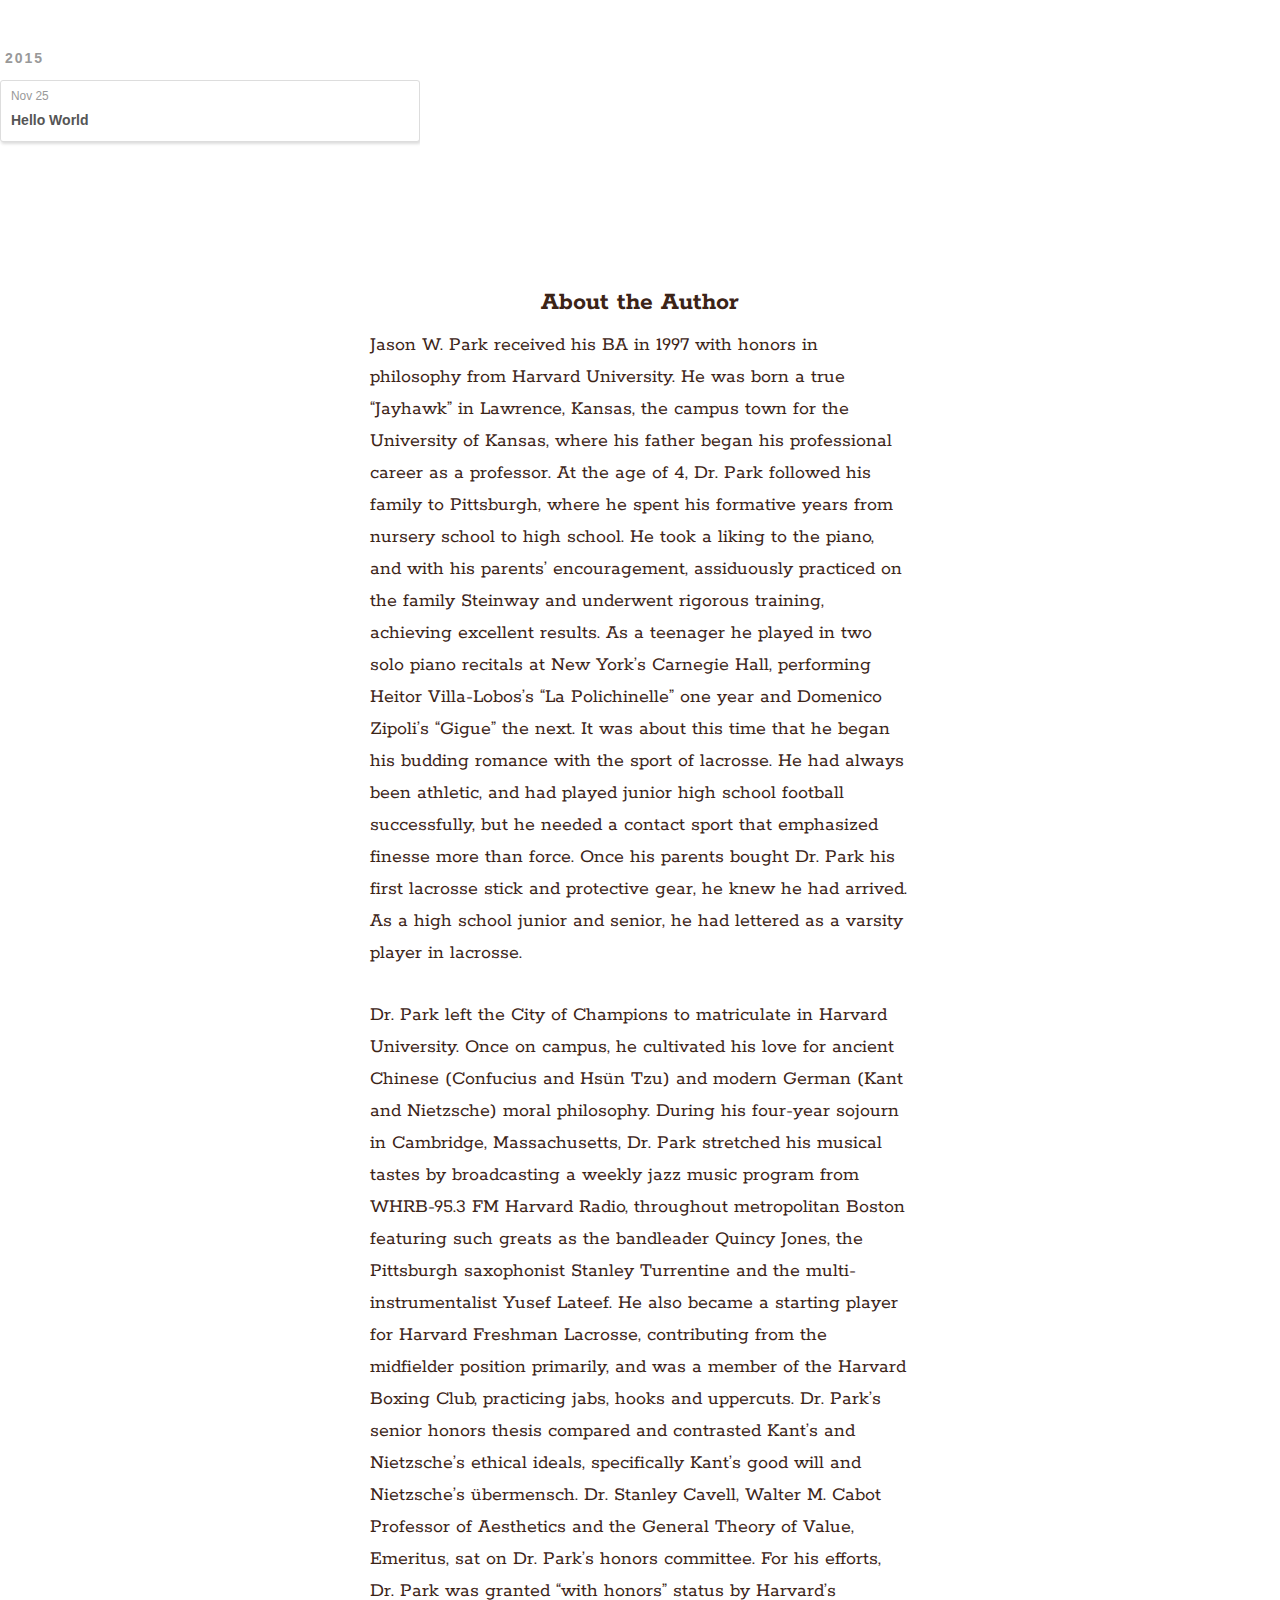
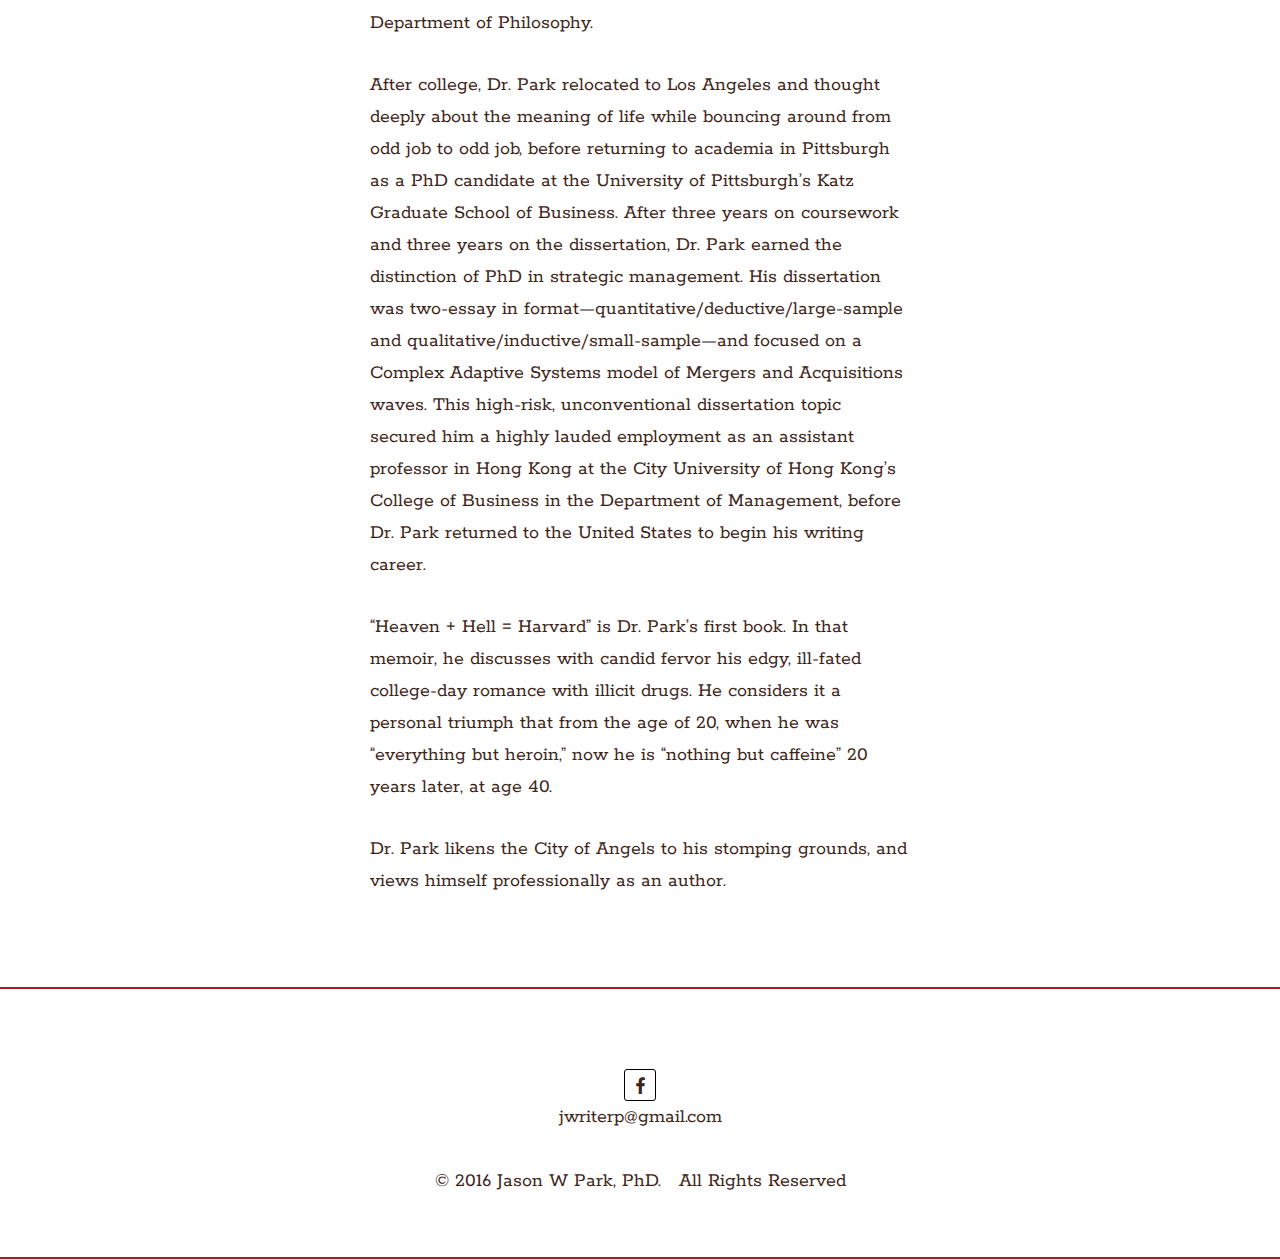
==== commit db37994b: "adjustments" ====
--- a/archives/index.html
+++ b/archives/index.html
@@ -67,7 +67,7 @@
 </p><p>
 Dr. Park left the City of Champions to matriculate in Harvard University. Once on campus, he cultivated his love for ancient Chinese (Confucius and Hsün Tzu) and modern German (Kant and Nietzsche) moral philosophy. During his four-year sojourn in Cambridge, Massachusetts, Dr. Park stretched his musical tastes by broadcasting a weekly jazz music program from WHRB-95.3 FM Harvard Radio, throughout metropolitan Boston featuring such greats as the bandleader Quincy Jones, the Pittsburgh saxophonist Stanley Turrentine and the multi-instrumentalist Yusef Lateef.  He also became a starting player for Harvard Freshman Lacrosse, contributing from the midfielder position primarily, and was a member of the Harvard Boxing Club, practicing jabs, hooks and uppercuts. Dr. Park’s senior honors thesis compared and contrasted Kant’s and Nietzsche’s ethical ideals, specifically Kant’s good will and Nietzsche’s übermensch. Dr. Stanley Cavell, Walter M. Cabot Professor of Aesthetics and the General Theory of Value, Emeritus, sat on Dr. Park’s honors committee. For his efforts, Dr. Park was granted “with honors” status by Harvard’s Department of Philosophy.
 </p><p>
-After college, Dr. Park relocated to Los Angeles and thought deeply about the meaning of life while bouncing around from odd job to odd job, before returning to academia in Pittsburgh as a PhD candidate at the University of Pittsburgh’s Katz Graduate School of Business. After three years on coursework and three years on the dissertation, Dr. Park earned the distinction of PhD in strategic management. His dissertation was two-essay in format—quantitative/deductive/large sample and qualitative/inductive/small sample—and focused on a Complex Adaptive Systems model of Mergers and Acquisitions waves. This high-risk, unconventional dissertation topic secured him a highly lauded employment as an assistant professor in Hong Kong at the City University of Hong Kong’s College of Business in the Department of Management, before Dr. Park returned after two years to the United States. 
+After college, Dr. Park relocated to Los Angeles and thought deeply about the meaning of life while bouncing around from odd job to odd job, before returning to academia in Pittsburgh as a PhD candidate at the University of Pittsburgh’s Katz Graduate School of Business. After three years on coursework and three years on the dissertation, Dr. Park earned the distinction of PhD in strategic management. His dissertation was two-essay in format—quantitative/deductive/large-sample and qualitative/inductive/small-sample—and focused on a Complex Adaptive Systems model of Mergers and Acquisitions waves. This high-risk, unconventional dissertation topic secured him a highly lauded employment as an assistant professor in Hong Kong at the City University of Hong Kong’s College of Business in the Department of Management, before Dr. Park returned to the United States to begin his writing career.
 </p><p>
 “Heaven + Hell = Harvard” is Dr. Park’s first book. In that memoir, he discusses with candid fervor his edgy, ill-fated college-day romance with illicit drugs. He considers it a personal triumph that from the age of 20, when he was “everything but heroin,” now he is “nothing but caffeine” 20 years later, at age 40.
 </p><p>
@@ -84,6 +84,10 @@
 
 	<div id="footer-info" class="inner section-info">
 	
+		<div class="cleared social-links">
+		<a href="http://facebook.com/jwriterp" title="Facebook" class="social-icon facebook-icon" target="_blank" rel="external"></a>
+		</div>
+
 		<div class="cleared">
 		<script type="text/javascript">
 document.write(atob("PGEgaHJlZj0ibWFpbHRvOmp3cml0ZXJwQGdtYWlsLmNvbSI+andyaXRlcnBAZ21haWwuY29tPC9hPg=="));
@@ -91,10 +95,10 @@
 		</div>
 
 		<br/>
-		<div class="cleared qr_code">
+		<div class="copyright">
+			&copy; 2016 Jason W Park, PhD.
+			&nbsp; All Rights Reserved
 		</div>
-		<br/>
-		<div class="copyright">&copy; 2016 Dr. Jason W. Park, PhD  All Rights Reserved.</div>
 
 	</div>
 
--- a/css/style.css
+++ b/css/style.css
@@ -1 +1 @@
-.outer:after,.outer:before,body:after,body:before{display:table;content:""}.alignleft,.inner,.left{float:left}#wrap,body{background:#fff}#header:after,#header:before,.outer:after,.outer:before,body:after,body:before{content:""}#container,#header,#header-inner,#header-outer{position:relative}#header-inner,#page-nav,.archive-article,.article-gallery-photos,.article-inner,.article-share-box,.mobile-nav-on{overflow:hidden}#article-nav:after,#page-nav:after,.archives:after,.article-entry .highlight figcaption:after,.article-entry:after,.article-meta:after,.article-share-links:after,.clear,.cleared,.outer:after,.section,.section-info,.section-social,body:after{clear:both}body{width:100%}a,abbr,acronym,address,applet,big,blockquote,body,caption,cite,code,dd,del,dfn,div,dl,dt,em,fieldset,form,h1,h2,h3,h4,h5,h6,html,iframe,img,ins,kbd,label,legend,li,object,ol,p,pre,q,s,samp,small,span,strike,strong,sub,sup,table,tbody,td,tfoot,th,thead,tr,tt,ul,var{margin:0;padding:0;border:0;outline:0;font-weight:inherit;font-style:inherit;font-family:inherit;font-size:100%;vertical-align:baseline}caption,table,td,th{vertical-align:middle}ol,ul{list-style:none}table{border-collapse:separate;border-spacing:0}caption,td,th{text-align:left;font-weight:400}a img{border:none}button,input{-webkit-appearance:none;-webkit-border-radius:0;border-radius:0;margin:0;padding:0}button::-moz-focus-inner,input::-moz-focus-inner{border:0;padding:0}input:focus{outline:0}@font-face{font-family:FontAwesome;font-style:normal;font-weight:400;src:url(fonts/fontawesome-subset.eot?v=#5);src:url(fonts/fontawesome-subset.eot?#iefix&v=#5) format("embedded-opentype"),url(fonts/fontawesome-subset.woff?v=#5) format("woff"),url(fonts/fontawesome-subset.ttf?v=#5) format("truetype"),url(fonts/fontawesome-subset.svg?v=#5) format("svg")}@font-face{font-family:"Choplin W00 ExtraBold";src:url(fonts/f6317677-605d-4105-b60e-d55a524c7075.eot?#iefix);src:url(fonts/f6317677-605d-4105-b60e-d55a524c7075.eot?#iefix) format("eot"),url(fonts/06dd0dda-cac4-4978-969d-847b1218f31f.woff2) format("woff2"),url(fonts/cea58d8d-0ed2-458c-850f-fb5d93addf43.woff) format("woff"),url(fonts/215a2060-697d-406f-99cf-c9c51fc6cff9.ttf) format("truetype"),url(fonts/c3f8d8b1-83e9-41d2-9b96-4342c311792d.svg#c3f8d8b1-83e9-41d2-9b96-4342c311792d) format("svg")}@font-face{font-family:"Choplin W00 ExtraBold Italic";src:url(fonts/c7607108-5201-4cbf-a057-434b4d5bfb2f.eot?#iefix);src:url(fonts/c7607108-5201-4cbf-a057-434b4d5bfb2f.eot?#iefix) format("eot"),url(fonts/71896bcf-24ce-4a41-adca-ba9902eb6e0d.woff2) format("woff2"),url(fonts/00fbca5e-1491-4591-9fc2-251070b76170.woff) format("woff"),url(fonts/f3c52fc7-305c-474b-87a2-b7467e61b91b.ttf) format("truetype"),url(fonts/a527ae6f-054c-4848-92e6-355ffe09a31e.svg#a527ae6f-054c-4848-92e6-355ffe09a31e) format("svg")}#container,body,html{height:100%}body{line-height:1;color:#000;font:14px "Helvetica Neue",Helvetica,Arial,sans-serif;-webkit-text-size-adjust:100%}#logo-wrap,.article-entry dt,.article-entry strong{font-weight:700}.outer{max-width:920px;margin:0 auto;padding:0 20px}.inner{display:inline;width:97.77777777777777%;margin:0 1.111111111111111%}#banner,#header-outer,#wrap{width:100%;height:100%}.alignright,.right{float:right}#wrap{position:absolute;top:0;left:0;-webkit-transition:.2s ease-out;-moz-transition:.2s ease-out;-ms-transition:.2s ease-out;transition:.2s ease-out;z-index:1}.mobile-nav-on #wrap{left:280px}.archive-year,.article-category-link,.article-date{text-decoration:none;text-transform:uppercase;letter-spacing:2px;color:#999;margin-bottom:1em;margin-left:5px;line-height:1em;text-shadow:0 1px #fff;font-weight:700}.archive-article-inner,.article-inner{background:#fff;-webkit-box-shadow:1px 2px 3px #ddd;box-shadow:1px 2px 3px #ddd;border:1px solid #ddd;-webkit-border-radius:3px;border-radius:3px}.article-entry h1{font-size:2em}.article-entry h2{font-size:1.5em}.article-entry h3{font-size:1.3em}.article-entry h4{font-size:1.2em}.article-entry h5{font-size:1em}.article-entry h6{font-size:1em;color:#999}.article-entry hr{border:1px dashed #ddd}.article-entry cite,.article-entry em{font-style:italic}.article-entry sub,.article-entry sup{font-size:.75em;line-height:0;position:relative;vertical-align:baseline}#banner,#header-title{position:absolute;left:0}.article-entry sup{top:-.5em}.article-entry sub{bottom:-.2em}.article-entry small{font-size:.85em}.article-entry abbr,.article-entry acronym{border-bottom:1px dotted}.article-entry dl,.article-entry ol,.article-entry ul{margin:0 20px;line-height:1.6em}.article-entry ol ol,.article-entry ol ul,.article-entry ul ol,.article-entry ul ul{margin-top:0;margin-bottom:0}.article-entry ul{list-style:disc}.article-entry ol{list-style:decimal}#header{font-family:Rokkitt,serif;height:700px}#header:after,#header:before{position:absolute;left:0;right:0;height:40px}#header:before{top:0;background:-webkit-linear-gradient(rgba(0,0,0,.5),transparent);background:-moz-linear-gradient(rgba(0,0,0,.5),transparent);background:-ms-linear-gradient(rgba(0,0,0,.5),transparent);background:linear-gradient(rgba(0,0,0,.5),transparent)}#header:after{bottom:0;background:-webkit-linear-gradient(transparent,rgba(0,0,0,.5));background:-moz-linear-gradient(transparent,rgba(0,0,0,.5));background:-ms-linear-gradient(transparent,rgba(0,0,0,.5));background:linear-gradient(transparent,rgba(0,0,0,.5))}#banner,#logo,.qr_code{background-position:center center;background-repeat:no-repeat}#header-outer{padding:0}#logo-wrap{margin-top:250px;color:#fff;font-size:60px}#logo-wrap a{text-decoration:none;color:inherit}#header-author,#subtitle,.main-nav-link,.nav-icon{color:#fff;text-decoration:none}.outline-text{text-shadow:-1px -1px 5px #000,1px -1px 5px #000,-1px 1px 5px #000,1px 1px 5px #000}#banner{top:0;background-image:url(images/bg/bg_header2.jpg);-webkit-background-size:cover;-moz-background-size:cover;background-size:cover;background-color:#000;z-index:-1}#logo,a.goodreads-icon{-webkit-background-size:contain;-moz-background-size:contain}#header-title{text-align:center;height:40px;top:72px;margin-top:-20px}.nav-icon,.scroll-down-link{position:relative;cursor:pointer}#logo{margin:0 auto;display:block;width:560px;max-width:100%;height:345px;text-indent:-9999px;text-decoration:none;background-size:contain}#subtitle{margin:50px auto 0;font-size:26px;line-height:22px;letter-spacing:1px}#subtitle b{font-weight:900}@media screen and (max-width:639px){#header{height:518px}#header-outer{width:320px}#banner{background-image:none}#header-title{top:20px}#logo{height:160px}#subtitle{font-size:14px;line-height:18px;letter-spacing:0;width:290px;margin:-5px auto 0}}.scroll-down-link,.social-icon{font-family:FontAwesome;line-height:32px}#header-author{font-size:26px;margin:150px auto 0}#main-nav{float:left;margin-left:-15px}.main-nav-link,.nav-icon{float:left;opacity:.6;text-shadow:0 1px rgba(0,0,0,.2);-webkit-transition:opacity .2s;-moz-transition:opacity .2s;-ms-transition:opacity .2s;transition:opacity .2s;display:block;padding:20px 15px}.main-nav-link:hover,.nav-icon:hover{opacity:1}.nav-icon{font-family:FontAwesome;text-align:center;font-size:14px;width:14px;height:14px;padding:20px 15px}.main-nav-link{font-weight:300;letter-spacing:1px}@media screen and (max-width:639px){.main-nav-link{display:none}}#main-nav-toggle{display:none}.read-button,.scroll-down-link,.social-icon{display:block;text-decoration:none;text-align:center}#main-nav-toggle:before{content:"\f0c9"}#sub-nav{float:right;margin-right:-15px}#nav-rss-link:before{content:"\f09e"}#nav-search-btn:before{content:"\f002"}.social-icon:hover{-webkit-box-shadow:0 0 0 3px #fff;box-shadow:0 0 0 3px #fff}.social-icon{-webkit-transition:all .2s linear;-moz-transition:all .2s linear;-ms-transition:all .2s linear;transition:all .2s linear;width:30px;height:30px;-webkit-border-radius:3px;border-radius:3px;color:#ff405f;border:1px solid #fff;background-color:#fff;font-size:18px;float:left;margin:0 4px}.social-icon:before{padding-left:1px}@media screen and (max-width:639px){#main-nav-toggle{display:block}.social-icon{width:30px;height:30px;-webkit-border-radius:30px;border-radius:30px;font-size:20px;line-height:32px}}.scroll-down-link:hover{-webkit-box-shadow:0 0 0 3px rgba(80,73,70,.5);box-shadow:0 0 0 3px rgba(80,73,70,.5)}.scroll-down-link{-webkit-transition:all .2s linear;-moz-transition:all .2s linear;-ms-transition:all .2s linear;transition:all .2s linear;top:25px;width:32px;height:32px;-webkit-border-radius:32px;border-radius:32px;color:#fff;border:none;background-color:rgba(80,73,70,.5);font-size:15px;margin:0 auto}a.facebook-icon,a.goodreads-icon{border:1px solid #000}a.instagram-icon,a.youtube-icon{line-height:31px}.scroll-down-link:before{padding-left:1px;content:"\f078"}a.facebook-icon:before{content:"\f09a"}a.twitter-icon:before{padding-left:2px;content:"\f099"}a.youtube-icon:before{content:"\f16a"}a.instagram-icon:before{content:"\f16d"}a.googleplus-icon:before{content:"\f0d5"}a.twitch-icon:before{content:"\f1e8"}a.goodreads-icon{background-image:url(images/goodreads.png);background-size:contain}.qr_code{height:100px;background-image:url(images/qr_code.png);-webkit-background-size:contain;-moz-background-size:contain;background-size:contain}.first-char{font-size:60px}.read-button{-webkit-border-radius:3px;border-radius:3px;padding:5px 5px 3px;background-color:gold;color:#000;font-weight:700;font-size:30px;margin:0 auto;width:300px}.section-social-wrap{position:absolute;z-index:3;width:100%;height:50px;bottom:31px}.section-social{width:160px;margin:0 auto}.article{margin:50px 0}.article-meta:after,.article-meta:before{content:"";display:table}.article-date{float:left}.article-category{float:left;line-height:1em;color:#ccc;text-shadow:0 1px #fff;margin-left:8px}.article-category:before{content:"\2022"}.article-category-link{margin:0 12px 1em}.article-header{padding:20px 20px 0}.article-title{text-decoration:none;font-size:2em;font-weight:700;color:#555;line-height:1.1em;-webkit-transition:color .2s;-moz-transition:color .2s;-ms-transition:color .2s;transition:color .2s}a.article-title:hover{color:#258fb8}.article-entry{color:#555;padding:0 20px}.article-entry:after,.article-entry:before{content:"";display:table}.article-entry p,.article-entry table{line-height:1.6em;margin:1.6em 0}.article-entry h1,.article-entry h2,.article-entry h3,.article-entry h4,.article-entry h5,.article-entry h6{font-weight:700;line-height:1.1em;margin:1.1em 0}.article-entry a{color:#258fb8;text-decoration:none}.article-entry a:hover{text-decoration:underline}#page-nav a,.archive-article-date,.archive-article-title,.article-footer a,.article-more-link a,.article-nav-link-wrap,a.scroll-top-link{text-decoration:none}.article-entry dl,.article-entry ol,.article-entry ul{margin-top:1.6em;margin-bottom:1.6em}.article-entry img,.article-entry video{max-width:100%;height:auto;display:block;margin:auto}.article-entry iframe{border:none}.article-entry table{width:100%;border-collapse:collapse;border-spacing:0}.article-entry th{font-weight:700;border-bottom:3px solid #ddd;padding-bottom:.5em}.article-entry td{border-bottom:1px solid #ddd;padding:10px 0}.article-entry blockquote{font-family:Rokkitt,serif;font-size:1.4em;margin:1.6em 20px;text-align:center}.article-entry blockquote footer{font-size:14px;margin:1.6em 0;font-family:"Helvetica Neue",Helvetica,Arial,sans-serif}.article-entry blockquote footer cite:before{content:"—";padding:0 .5em}.article-entry .pullquote{text-align:left;width:45%;margin:0}.article-entry .pullquote.left{margin-left:.5em;margin-right:1em}.article-entry .pullquote.right{margin-right:.5em;margin-left:1em}.article-entry .caption{color:#999;display:block;font-size:.9em;margin-top:.5em;position:relative;text-align:center}.article-entry .video-container{position:relative;padding-top:56.25%;height:0;overflow:hidden}.article-entry .video-container embed,.article-entry .video-container iframe,.article-entry .video-container object{position:absolute;top:0;left:0;width:100%;height:100%;margin-top:0}.article-more-link a{display:inline-block;line-height:1em;padding:6px 15px;-webkit-border-radius:15px;border-radius:15px;background:#fff;color:#999;text-shadow:0 1px #fff}.article-more-link a:hover{background:#258fb8;color:#fff;text-decoration:none;text-shadow:0 1px #1e7293}.article-footer{font-size:.85em;line-height:1.6em;border-top:1px solid #ddd;padding-top:1.6em;margin:0 20px 20px}.article-footer:after,.article-footer:before{content:"";display:table}.article-footer:after{clear:both}.article-footer a{color:#999}.article-footer a:hover{color:#555}.article-tag-list-item{float:left;margin-right:10px}.article-tag-list-link:before{content:"#"}.article-comment-link{float:right}.article-comment-link:before{content:"\f075";font-family:FontAwesome;padding-right:8px}.article-share-link{cursor:pointer;float:right;margin-left:20px}.article-share-link:before{content:"\f064";font-family:FontAwesome;padding-right:6px}#article-nav{position:relative}#article-nav:after,#article-nav:before{content:"";display:table}@media screen and (min-width:1020px){#article-nav{margin:50px 0}#article-nav:before{width:8px;height:8px;position:absolute;top:50%;left:50%;margin-top:-4px;margin-left:-4px;content:"";-webkit-border-radius:50%;border-radius:50%;background:#ddd;-webkit-box-shadow:0 1px 2px #fff;box-shadow:0 1px 2px #fff}}.article-nav-link-wrap{text-shadow:0 1px #fff;color:#999;-webkit-box-sizing:border-box;-moz-box-sizing:border-box;box-sizing:border-box;margin-top:50px;text-align:center;display:block}.article-nav-link-wrap:hover{color:#555}@media screen and (min-width:1020px){.article-nav-link-wrap{width:50%;margin-top:0}#article-nav-newer{float:left;text-align:right;padding-right:20px}#article-nav-older{float:right;text-align:left;padding-left:20px}}.article-nav-caption{text-transform:uppercase;letter-spacing:2px;color:#ddd;line-height:1em;font-weight:700}#article-nav-newer .article-nav-caption{margin-right:-2px}.article-nav-title{font-size:.85em;line-height:1.6em;margin-top:.5em}.article-share-box{position:absolute;display:none;background:#fff;-webkit-box-shadow:1px 2px 10px rgba(0,0,0,.2);box-shadow:1px 2px 10px rgba(0,0,0,.2);-webkit-border-radius:3px;border-radius:3px;margin-left:-145px;z-index:1}.article-share-box.on{display:block}.article-share-input{width:100%;background:0 0;-webkit-box-sizing:border-box;-moz-box-sizing:border-box;box-sizing:border-box;font:14px "Helvetica Neue",Helvetica,Arial,sans-serif;padding:0 15px;color:#555;outline:0;border:1px solid #ddd;-webkit-border-radius:3px 3px 0 0;border-radius:3px 3px 0 0;height:36px;line-height:36px}.article-share-links{background:#fff}.article-share-links:after,.article-share-links:before{content:"";display:table}.article-share-facebook,.article-share-google,.article-share-pinterest,.article-share-twitter{width:50px;height:36px;display:block;float:left;position:relative;color:#999;text-shadow:0 1px #fff}.article-share-facebook:before,.article-share-google:before,.article-share-pinterest:before,.article-share-twitter:before{font-size:20px;font-family:FontAwesome;width:20px;height:20px;position:absolute;top:50%;left:50%;margin-top:-10px;margin-left:-10px;text-align:center}.article-share-facebook:hover,.article-share-google:hover,.article-share-pinterest:hover,.article-share-twitter:hover{color:#fff}.article-share-twitter:before{content:"\f099"}.article-share-twitter:hover{background:#00aced;text-shadow:0 1px #008abe}.article-share-facebook:before{content:"\f09a"}.article-share-facebook:hover{background:#3b5998;text-shadow:0 1px #2f477a}.article-share-pinterest:before{content:"\f0d2"}.article-share-pinterest:hover{background:#cb2027;text-shadow:0 1px #a21a1f}.article-share-google:before{content:"\f0d5"}.article-share-google:hover{background:#dd4b39;text-shadow:0 1px #be3221}.article-gallery{background:#000;position:relative}.article-gallery-photos{position:relative}.article-gallery-img{display:none;max-width:100%}.article-gallery-img:first-child{display:block}.article-gallery-img.loaded{position:absolute;display:block}.article-gallery-img img{display:block;max-width:100%;margin:0 auto}#comments,.archives-wrap{margin:50px 0}#comments{background:#fff;-webkit-box-shadow:1px 2px 3px #ddd;box-shadow:1px 2px 3px #ddd;padding:20px;border:1px solid #ddd;-webkit-border-radius:3px;border-radius:3px}#comments a{color:#258fb8}.archives:after,.archives:before{content:"";display:table}.archive-year-wrap{margin-bottom:1em}.archives{-webkit-column-gap:10px;-moz-column-gap:10px;column-gap:10px}@media screen and (min-width:640px) and (max-width:1019px){.archives{-webkit-column-count:2;-moz-column-count:2;column-count:2}}@media screen and (min-width:1020px){.archives{-webkit-column-count:3;-moz-column-count:3;column-count:3}}.archive-article{-webkit-column-break-inside:avoid;page-break-inside:avoid;break-inside:avoid-column}.archive-article-inner{padding:10px;margin-bottom:15px}.archive-article-title{font-weight:700;color:#555;-webkit-transition:color .2s;-moz-transition:color .2s;-ms-transition:color .2s;transition:color .2s;line-height:1.6em}.archive-article-title:hover{color:#258fb8}.archive-article-footer{margin-top:1em}.archive-article-date{color:#999;font-size:.85em;line-height:1em;margin-bottom:.5em;display:block}#page-nav{margin:50px auto;background:#fff;-webkit-box-shadow:1px 2px 3px #ddd;box-shadow:1px 2px 3px #ddd;border:1px solid #ddd;-webkit-border-radius:3px;border-radius:3px;text-align:center;color:#999}#page-nav:after,#page-nav:before{content:"";display:table}#page-nav a,#page-nav span{padding:10px 20px;line-height:1;height:2ex}#page-nav a{color:#999}#page-nav a:hover{background:#999;color:#fff}#page-nav .prev{float:left}#page-nav .next{float:right}#page-nav .page-number{display:inline-block}#page-nav .current{color:#555;font-weight:700}#page-nav .space{color:#ddd}a.scroll-top-link:hover{text-decoration:underline}.section{font-family:Rokkitt,serif;background:#fff;padding:60px 0;border-bottom:2px solid #a51c30;color:#3c2417;text-align:left;font-size:20px}.article-entry .gist .gist-file,.article-entry code,.article-entry pre{font-family:Consolas,Monaco,Menlo,Consolas,monospace}.section h2{font-size:26px;font-weight:700;margin-bottom:10px}.section .legal-links{margin-top:18px;font-size:12px}@media screen and (max-width:639px){#page-nav .page-number{display:none}.section .legal-links{font-size:11px}}.section a{color:#3c2417;text-decoration:none}.article-entry .gist .gist-file .gist-meta a:hover,.section a:hover{text-decoration:underline}.section-info{line-height:1.6em;max-width:540px;display:block;margin:0 auto;padding:20px 0 0;float:none}.section-info .footer-link-sep{margin:0 8px}.section-info a{white-space:nowrap}.section-info p{margin-bottom:30px}#about-the-author h2,#footer-info{text-align:center}#about-the-author .section-info{text-align:left}.social-links{width:85px;margin:0 auto}.article-entry .highlight,.article-entry pre{background:#2d2d2d;margin:0 -20px;padding:15px 20px;border-style:solid;border-color:#ddd;border-width:1px 0;overflow:auto;color:#ccc;line-height:22.4px}.article-entry .gist .gist-file .gist-data .line-numbers,.article-entry .highlight .gutter pre{color:#666;font-size:.85em}.article-entry code{background:#fff;text-shadow:0 1px #fff;padding:0 .3em}.article-entry pre code{background:0 0;text-shadow:none;padding:0}.article-entry .highlight pre{border:none;margin:0;padding:0}.article-entry .highlight table{margin:0;width:auto}.article-entry .highlight td{border:none;padding:0}.article-entry .highlight figcaption{font-size:.85em;color:#999;line-height:1em;margin-bottom:1em}.article-entry .highlight figcaption:after,.article-entry .highlight figcaption:before{content:"";display:table}.article-entry .highlight figcaption a{float:right}.article-entry .highlight .gutter pre{text-align:right;padding-right:20px}.article-entry .highlight .line{height:22.4px}.article-entry .gist{margin:0 -20px;border-style:solid;border-color:#ddd;border-width:1px 0;background:#2d2d2d;padding:15px 20px 15px 0}.article-entry .gist .gist-file{border:none;margin:0}.article-entry .gist .gist-file .gist-data{background:0 0;border:none}.article-entry .gist .gist-file .gist-data .line-numbers{background:0 0;border:none;padding:0 20px 0 0}.article-entry .gist .gist-file .gist-data .line-data{padding:0!important}.article-entry .gist .gist-file .highlight{margin:0;padding:0;border:none}.article-entry .gist .gist-file .gist-meta{background:#2d2d2d;color:#999;font:.85em "Helvetica Neue",Helvetica,Arial,sans-serif;text-shadow:0 0;padding:0;margin-top:1em;margin-left:20px}.article-entry .gist .gist-file .gist-meta a{color:#258fb8;font-weight:400}pre .comment,pre .title{color:#999}pre .attribute,pre .css .class,pre .css .id,pre .css .pseudo,pre .html .doctype,pre .regexp,pre .ruby .constant,pre .tag,pre .variable,pre .xml .doctype,pre .xml .pi,pre .xml .tag .title{color:#f2777a}pre .built_in,pre .constant,pre .literal,pre .number,pre .params,pre .preprocessor{color:#f99157}pre .class,pre .css .rules .attribute,pre .header,pre .inheritance,pre .ruby .class .title,pre .ruby .symbol,pre .string,pre .value,pre .xml .cdata{color:#9c9}pre .css .hexcolor{color:#6cc}pre .coffeescript .title,pre .function,pre .javascript .title,pre .perl .sub,pre .python .decorator,pre .python .title,pre .ruby .function .title,pre .ruby .title .keyword{color:#69c}pre .javascript .function,pre .keyword{color:#c9c}@media screen and (max-width:639px){.section-info{max-width:270px}#mobile-nav{position:absolute;top:0;left:0;width:280px;height:100%;background:#191919;border-right:1px solid #fff}.mobile-nav-link{display:block;color:#999;text-decoration:none;padding:15px 20px;font-weight:700}.mobile-nav-link:hover{color:#fff}}+.outer:after,.outer:before,body:after,body:before{display:table;content:""}.alignleft,.inner,.left{float:left}#wrap,body{background:#fff}#header:after,#header:before,.outer:after,.outer:before,body:after,body:before{content:""}#container,#header,#header-inner,#header-outer{position:relative}#header-inner,#page-nav,.archive-article,.article-gallery-photos,.article-inner,.article-share-box,.mobile-nav-on{overflow:hidden}#article-nav:after,#page-nav:after,.archives:after,.article-entry .highlight figcaption:after,.article-entry:after,.article-meta:after,.article-share-links:after,.clear,.cleared,.outer:after,.section,.section-info,.section-social,body:after{clear:both}body{width:100%}a,abbr,acronym,address,applet,big,blockquote,body,caption,cite,code,dd,del,dfn,div,dl,dt,em,fieldset,form,h1,h2,h3,h4,h5,h6,html,iframe,img,ins,kbd,label,legend,li,object,ol,p,pre,q,s,samp,small,span,strike,strong,sub,sup,table,tbody,td,tfoot,th,thead,tr,tt,ul,var{margin:0;padding:0;border:0;outline:0;font-weight:inherit;font-style:inherit;font-family:inherit;font-size:100%;vertical-align:baseline}caption,table,td,th{vertical-align:middle}ol,ul{list-style:none}table{border-collapse:separate;border-spacing:0}caption,td,th{text-align:left;font-weight:400}a img{border:none}button,input{-webkit-appearance:none;-webkit-border-radius:0;border-radius:0;margin:0;padding:0}button::-moz-focus-inner,input::-moz-focus-inner{border:0;padding:0}input:focus{outline:0}@font-face{font-family:FontAwesome;font-style:normal;font-weight:400;src:url(fonts/fontawesome-subset.eot?v=#5);src:url(fonts/fontawesome-subset.eot?#iefix&v=#5) format("embedded-opentype"),url(fonts/fontawesome-subset.woff?v=#5) format("woff"),url(fonts/fontawesome-subset.ttf?v=#5) format("truetype"),url(fonts/fontawesome-subset.svg?v=#5) format("svg")}@font-face{font-family:"Choplin W00 ExtraBold";src:url(fonts/f6317677-605d-4105-b60e-d55a524c7075.eot?#iefix);src:url(fonts/f6317677-605d-4105-b60e-d55a524c7075.eot?#iefix) format("eot"),url(fonts/06dd0dda-cac4-4978-969d-847b1218f31f.woff2) format("woff2"),url(fonts/cea58d8d-0ed2-458c-850f-fb5d93addf43.woff) format("woff"),url(fonts/215a2060-697d-406f-99cf-c9c51fc6cff9.ttf) format("truetype"),url(fonts/c3f8d8b1-83e9-41d2-9b96-4342c311792d.svg#c3f8d8b1-83e9-41d2-9b96-4342c311792d) format("svg")}@font-face{font-family:"Choplin W00 ExtraBold Italic";src:url(fonts/c7607108-5201-4cbf-a057-434b4d5bfb2f.eot?#iefix);src:url(fonts/c7607108-5201-4cbf-a057-434b4d5bfb2f.eot?#iefix) format("eot"),url(fonts/71896bcf-24ce-4a41-adca-ba9902eb6e0d.woff2) format("woff2"),url(fonts/00fbca5e-1491-4591-9fc2-251070b76170.woff) format("woff"),url(fonts/f3c52fc7-305c-474b-87a2-b7467e61b91b.ttf) format("truetype"),url(fonts/a527ae6f-054c-4848-92e6-355ffe09a31e.svg#a527ae6f-054c-4848-92e6-355ffe09a31e) format("svg")}#container,body,html{height:100%}body{line-height:1;color:#000;font:14px "Helvetica Neue",Helvetica,Arial,sans-serif;-webkit-text-size-adjust:100%}#logo-wrap,.article-entry dt,.article-entry strong{font-weight:700}.outer{max-width:920px;margin:0 auto;padding:0 20px}.inner{display:inline;width:97.77777777777777%;margin:0 1.111111111111111%}#banner,#header-outer,#wrap{width:100%;height:100%}.alignright,.right{float:right}#wrap{position:absolute;top:0;left:0;-webkit-transition:.2s ease-out;-moz-transition:.2s ease-out;-ms-transition:.2s ease-out;transition:.2s ease-out;z-index:1}.mobile-nav-on #wrap{left:280px}.archive-year,.article-category-link,.article-date{text-decoration:none;text-transform:uppercase;letter-spacing:2px;color:#999;margin-bottom:1em;margin-left:5px;line-height:1em;text-shadow:0 1px #fff;font-weight:700}.archive-article-inner,.article-inner{background:#fff;-webkit-box-shadow:1px 2px 3px #ddd;box-shadow:1px 2px 3px #ddd;border:1px solid #ddd;-webkit-border-radius:3px;border-radius:3px}.article-entry h1{font-size:2em}.article-entry h2{font-size:1.5em}.article-entry h3{font-size:1.3em}.article-entry h4{font-size:1.2em}.article-entry h5{font-size:1em}.article-entry h6{font-size:1em;color:#999}.article-entry hr{border:1px dashed #ddd}.article-entry cite,.article-entry em{font-style:italic}.article-entry sub,.article-entry sup{font-size:.75em;line-height:0;position:relative;vertical-align:baseline}#banner,#header-title{position:absolute;left:0}.article-entry sup{top:-.5em}.article-entry sub{bottom:-.2em}.article-entry small{font-size:.85em}.article-entry abbr,.article-entry acronym{border-bottom:1px dotted}.article-entry dl,.article-entry ol,.article-entry ul{margin:0 20px;line-height:1.6em}.article-entry ol ol,.article-entry ol ul,.article-entry ul ol,.article-entry ul ul{margin-top:0;margin-bottom:0}.article-entry ul{list-style:disc}.article-entry ol{list-style:decimal}#header{font-family:Rokkitt,serif;height:700px}#header:after,#header:before{position:absolute;left:0;right:0;height:40px}#header:before{top:0;background:-webkit-linear-gradient(rgba(0,0,0,.5),transparent);background:-moz-linear-gradient(rgba(0,0,0,.5),transparent);background:-ms-linear-gradient(rgba(0,0,0,.5),transparent);background:linear-gradient(rgba(0,0,0,.5),transparent)}#header:after{bottom:0;background:-webkit-linear-gradient(transparent,rgba(0,0,0,.5));background:-moz-linear-gradient(transparent,rgba(0,0,0,.5));background:-ms-linear-gradient(transparent,rgba(0,0,0,.5));background:linear-gradient(transparent,rgba(0,0,0,.5))}#banner,#logo,.qr_code{background-position:center center;background-repeat:no-repeat}#header-outer{padding:0}#logo-wrap{margin-top:250px;color:#fff;font-size:60px}#logo-wrap a{text-decoration:none;color:inherit}#header-author,#subtitle,.main-nav-link,.nav-icon{color:#fff;text-decoration:none}.outline-text{text-shadow:-1px -1px 5px #000,1px -1px 5px #000,-1px 1px 5px #000,1px 1px 5px #000}#banner{top:0;background-image:url(images/bg/bg_header2.jpg);-webkit-background-size:cover;-moz-background-size:cover;background-size:cover;background-color:#000;z-index:-1}#logo,a.goodreads-icon{-webkit-background-size:contain;-moz-background-size:contain}#header-title{text-align:center;height:40px;top:72px;margin-top:-20px}.nav-icon,.scroll-down-link{position:relative;cursor:pointer}#logo{margin:0 auto;display:block;width:560px;max-width:100%;height:345px;text-indent:-9999px;text-decoration:none;background-size:contain}@media screen and (max-width:639px){#header{height:518px}#header-outer{width:320px}#logo-wrap{margin-top:250px;font-size:30px}#header-title{top:20px}#logo{height:160px}}#subtitle{margin:50px auto 0;font-size:26px;line-height:22px;letter-spacing:1px}#subtitle b{font-weight:900}@media screen and (max-width:639px){#subtitle{font-size:14px;line-height:18px;letter-spacing:0;width:290px;margin:-5px auto 0}}.scroll-down-link,.social-icon{font-family:FontAwesome;line-height:32px}#header-author{font-size:26px;margin:150px auto 0}#main-nav{float:left;margin-left:-15px}.main-nav-link,.nav-icon{float:left;opacity:.6;text-shadow:0 1px rgba(0,0,0,.2);-webkit-transition:opacity .2s;-moz-transition:opacity .2s;-ms-transition:opacity .2s;transition:opacity .2s;display:block;padding:20px 15px}.main-nav-link:hover,.nav-icon:hover{opacity:1}.nav-icon{font-family:FontAwesome;text-align:center;font-size:14px;width:14px;height:14px;padding:20px 15px}.main-nav-link{font-weight:300;letter-spacing:1px}@media screen and (max-width:639px){.main-nav-link{display:none}}#main-nav-toggle{display:none}.read-button,.scroll-down-link,.social-icon{display:block;text-decoration:none;text-align:center}#main-nav-toggle:before{content:"\f0c9"}#sub-nav{float:right;margin-right:-15px}#nav-rss-link:before{content:"\f09e"}#nav-search-btn:before{content:"\f002"}.social-icon:hover{-webkit-box-shadow:0 0 0 3px #fff;box-shadow:0 0 0 3px #fff}.social-icon{-webkit-transition:all .2s linear;-moz-transition:all .2s linear;-ms-transition:all .2s linear;transition:all .2s linear;width:30px;height:30px;-webkit-border-radius:3px;border-radius:3px;color:#ff405f;border:1px solid #fff;background-color:#fff;font-size:18px;float:left;margin:0 4px}.social-icon:before{padding-left:1px}@media screen and (max-width:639px){#main-nav-toggle{display:block}.social-icon{width:30px;height:30px;-webkit-border-radius:30px;border-radius:30px;font-size:20px;line-height:32px}}.scroll-down-link:hover{-webkit-box-shadow:0 0 0 3px rgba(80,73,70,.5);box-shadow:0 0 0 3px rgba(80,73,70,.5)}.scroll-down-link{-webkit-transition:all .2s linear;-moz-transition:all .2s linear;-ms-transition:all .2s linear;transition:all .2s linear;top:25px;width:32px;height:32px;-webkit-border-radius:32px;border-radius:32px;color:#fff;border:none;background-color:rgba(80,73,70,.5);font-size:15px;margin:0 auto}a.facebook-icon,a.goodreads-icon{border:1px solid #000}a.instagram-icon,a.youtube-icon{line-height:31px}.scroll-down-link:before{padding-left:1px;content:"\f078"}a.facebook-icon:before{content:"\f09a"}a.twitter-icon:before{padding-left:2px;content:"\f099"}a.youtube-icon:before{content:"\f16a"}a.instagram-icon:before{content:"\f16d"}a.googleplus-icon:before{content:"\f0d5"}a.twitch-icon:before{content:"\f1e8"}a.goodreads-icon{background-image:url(images/goodreads.png);background-size:contain}.qr_code{height:100px;background-image:url(images/qr_code.png);-webkit-background-size:contain;-moz-background-size:contain;background-size:contain}.first-char{font-size:60px}.read-button{-webkit-border-radius:3px;border-radius:3px;padding:5px 5px 3px;background-color:gold;color:#000;font-weight:700;font-size:30px;margin:0 auto;width:300px}.section-social-wrap{position:absolute;z-index:3;width:100%;height:50px;bottom:31px}.section-social{width:160px;margin:0 auto}.article{margin:50px 0}.article-meta:after,.article-meta:before{content:"";display:table}.article-date{float:left}.article-category{float:left;line-height:1em;color:#ccc;text-shadow:0 1px #fff;margin-left:8px}.article-category:before{content:"\2022"}.article-category-link{margin:0 12px 1em}.article-header{padding:20px 20px 0}.article-title{text-decoration:none;font-size:2em;font-weight:700;color:#555;line-height:1.1em;-webkit-transition:color .2s;-moz-transition:color .2s;-ms-transition:color .2s;transition:color .2s}a.article-title:hover{color:#258fb8}.article-entry{color:#555;padding:0 20px}.article-entry:after,.article-entry:before{content:"";display:table}.article-entry p,.article-entry table{line-height:1.6em;margin:1.6em 0}.article-entry h1,.article-entry h2,.article-entry h3,.article-entry h4,.article-entry h5,.article-entry h6{font-weight:700;line-height:1.1em;margin:1.1em 0}.article-entry a{color:#258fb8;text-decoration:none}.article-entry a:hover{text-decoration:underline}#page-nav a,.archive-article-date,.archive-article-title,.article-footer a,.article-more-link a,.article-nav-link-wrap,a.scroll-top-link{text-decoration:none}.article-entry dl,.article-entry ol,.article-entry ul{margin-top:1.6em;margin-bottom:1.6em}.article-entry img,.article-entry video{max-width:100%;height:auto;display:block;margin:auto}.article-entry iframe{border:none}.article-entry table{width:100%;border-collapse:collapse;border-spacing:0}.article-entry th{font-weight:700;border-bottom:3px solid #ddd;padding-bottom:.5em}.article-entry td{border-bottom:1px solid #ddd;padding:10px 0}.article-entry blockquote{font-family:Rokkitt,serif;font-size:1.4em;margin:1.6em 20px;text-align:center}.article-entry blockquote footer{font-size:14px;margin:1.6em 0;font-family:"Helvetica Neue",Helvetica,Arial,sans-serif}.article-entry blockquote footer cite:before{content:"—";padding:0 .5em}.article-entry .pullquote{text-align:left;width:45%;margin:0}.article-entry .pullquote.left{margin-left:.5em;margin-right:1em}.article-entry .pullquote.right{margin-right:.5em;margin-left:1em}.article-entry .caption{color:#999;display:block;font-size:.9em;margin-top:.5em;position:relative;text-align:center}.article-entry .video-container{position:relative;padding-top:56.25%;height:0;overflow:hidden}.article-entry .video-container embed,.article-entry .video-container iframe,.article-entry .video-container object{position:absolute;top:0;left:0;width:100%;height:100%;margin-top:0}.article-more-link a{display:inline-block;line-height:1em;padding:6px 15px;-webkit-border-radius:15px;border-radius:15px;background:#fff;color:#999;text-shadow:0 1px #fff}.article-more-link a:hover{background:#258fb8;color:#fff;text-decoration:none;text-shadow:0 1px #1e7293}.article-footer{font-size:.85em;line-height:1.6em;border-top:1px solid #ddd;padding-top:1.6em;margin:0 20px 20px}.article-footer:after,.article-footer:before{content:"";display:table}.article-footer:after{clear:both}.article-footer a{color:#999}.article-footer a:hover{color:#555}.article-tag-list-item{float:left;margin-right:10px}.article-tag-list-link:before{content:"#"}.article-comment-link{float:right}.article-comment-link:before{content:"\f075";font-family:FontAwesome;padding-right:8px}.article-share-link{cursor:pointer;float:right;margin-left:20px}.article-share-link:before{content:"\f064";font-family:FontAwesome;padding-right:6px}#article-nav{position:relative}#article-nav:after,#article-nav:before{content:"";display:table}@media screen and (min-width:1020px){#article-nav{margin:50px 0}#article-nav:before{width:8px;height:8px;position:absolute;top:50%;left:50%;margin-top:-4px;margin-left:-4px;content:"";-webkit-border-radius:50%;border-radius:50%;background:#ddd;-webkit-box-shadow:0 1px 2px #fff;box-shadow:0 1px 2px #fff}}.article-nav-link-wrap{text-shadow:0 1px #fff;color:#999;-webkit-box-sizing:border-box;-moz-box-sizing:border-box;box-sizing:border-box;margin-top:50px;text-align:center;display:block}.article-nav-link-wrap:hover{color:#555}@media screen and (min-width:1020px){.article-nav-link-wrap{width:50%;margin-top:0}#article-nav-newer{float:left;text-align:right;padding-right:20px}#article-nav-older{float:right;text-align:left;padding-left:20px}}.article-nav-caption{text-transform:uppercase;letter-spacing:2px;color:#ddd;line-height:1em;font-weight:700}#article-nav-newer .article-nav-caption{margin-right:-2px}.article-nav-title{font-size:.85em;line-height:1.6em;margin-top:.5em}.article-share-box{position:absolute;display:none;background:#fff;-webkit-box-shadow:1px 2px 10px rgba(0,0,0,.2);box-shadow:1px 2px 10px rgba(0,0,0,.2);-webkit-border-radius:3px;border-radius:3px;margin-left:-145px;z-index:1}.article-share-box.on{display:block}.article-share-input{width:100%;background:0 0;-webkit-box-sizing:border-box;-moz-box-sizing:border-box;box-sizing:border-box;font:14px "Helvetica Neue",Helvetica,Arial,sans-serif;padding:0 15px;color:#555;outline:0;border:1px solid #ddd;-webkit-border-radius:3px 3px 0 0;border-radius:3px 3px 0 0;height:36px;line-height:36px}.article-share-links{background:#fff}.article-share-links:after,.article-share-links:before{content:"";display:table}.article-share-facebook,.article-share-google,.article-share-pinterest,.article-share-twitter{width:50px;height:36px;display:block;float:left;position:relative;color:#999;text-shadow:0 1px #fff}.article-share-facebook:before,.article-share-google:before,.article-share-pinterest:before,.article-share-twitter:before{font-size:20px;font-family:FontAwesome;width:20px;height:20px;position:absolute;top:50%;left:50%;margin-top:-10px;margin-left:-10px;text-align:center}.article-share-facebook:hover,.article-share-google:hover,.article-share-pinterest:hover,.article-share-twitter:hover{color:#fff}.article-share-twitter:before{content:"\f099"}.article-share-twitter:hover{background:#00aced;text-shadow:0 1px #008abe}.article-share-facebook:before{content:"\f09a"}.article-share-facebook:hover{background:#3b5998;text-shadow:0 1px #2f477a}.article-share-pinterest:before{content:"\f0d2"}.article-share-pinterest:hover{background:#cb2027;text-shadow:0 1px #a21a1f}.article-share-google:before{content:"\f0d5"}.article-share-google:hover{background:#dd4b39;text-shadow:0 1px #be3221}.article-gallery{background:#000;position:relative}.article-gallery-photos{position:relative}.article-gallery-img{display:none;max-width:100%}.article-gallery-img:first-child{display:block}.article-gallery-img.loaded{position:absolute;display:block}.article-gallery-img img{display:block;max-width:100%;margin:0 auto}#comments,.archives-wrap{margin:50px 0}#comments{background:#fff;-webkit-box-shadow:1px 2px 3px #ddd;box-shadow:1px 2px 3px #ddd;padding:20px;border:1px solid #ddd;-webkit-border-radius:3px;border-radius:3px}#comments a{color:#258fb8}.archives:after,.archives:before{content:"";display:table}.archive-year-wrap{margin-bottom:1em}.archives{-webkit-column-gap:10px;-moz-column-gap:10px;column-gap:10px}@media screen and (min-width:640px) and (max-width:1019px){.archives{-webkit-column-count:2;-moz-column-count:2;column-count:2}}@media screen and (min-width:1020px){.archives{-webkit-column-count:3;-moz-column-count:3;column-count:3}}.archive-article{-webkit-column-break-inside:avoid;page-break-inside:avoid;break-inside:avoid-column}.archive-article-inner{padding:10px;margin-bottom:15px}.archive-article-title{font-weight:700;color:#555;-webkit-transition:color .2s;-moz-transition:color .2s;-ms-transition:color .2s;transition:color .2s;line-height:1.6em}.archive-article-title:hover{color:#258fb8}.archive-article-footer{margin-top:1em}.archive-article-date{color:#999;font-size:.85em;line-height:1em;margin-bottom:.5em;display:block}#page-nav{margin:50px auto;background:#fff;-webkit-box-shadow:1px 2px 3px #ddd;box-shadow:1px 2px 3px #ddd;border:1px solid #ddd;-webkit-border-radius:3px;border-radius:3px;text-align:center;color:#999}#page-nav:after,#page-nav:before{content:"";display:table}#page-nav a,#page-nav span{padding:10px 20px;line-height:1;height:2ex}#page-nav a{color:#999}#page-nav a:hover{background:#999;color:#fff}#page-nav .prev{float:left}#page-nav .next{float:right}#page-nav .page-number{display:inline-block}#page-nav .current{color:#555;font-weight:700}#page-nav .space{color:#ddd}a.scroll-top-link:hover{text-decoration:underline}.section{font-family:Rokkitt,serif;background:#fff;padding:60px 0;border-bottom:2px solid #a51c30;color:#3c2417;text-align:left;font-size:20px}.article-entry .gist .gist-file,.article-entry code,.article-entry pre{font-family:Consolas,Monaco,Menlo,Consolas,monospace}.section h2{font-size:26px;font-weight:700;margin-bottom:10px}.section .legal-links{margin-top:18px;font-size:12px}@media screen and (max-width:639px){#page-nav .page-number{display:none}.section .legal-links{font-size:11px}}.section a{color:#3c2417;text-decoration:none}.article-entry .gist .gist-file .gist-meta a:hover,.section a:hover{text-decoration:underline}.section-info{line-height:1.6em;max-width:540px;display:block;margin:0 auto;padding:20px 0 0;float:none}.section-info .footer-link-sep{margin:0 8px}.section-info a{white-space:nowrap}.section-info p{margin-bottom:30px}#about-the-author h2,#footer-info{text-align:center}#about-the-author .section-info{text-align:left}.social-links{width:40px;margin:0 auto}.article-entry .highlight,.article-entry pre{background:#2d2d2d;margin:0 -20px;padding:15px 20px;border-style:solid;border-color:#ddd;border-width:1px 0;overflow:auto;color:#ccc;line-height:22.4px}.article-entry .gist .gist-file .gist-data .line-numbers,.article-entry .highlight .gutter pre{color:#666;font-size:.85em}.article-entry code{background:#fff;text-shadow:0 1px #fff;padding:0 .3em}.article-entry pre code{background:0 0;text-shadow:none;padding:0}.article-entry .highlight pre{border:none;margin:0;padding:0}.article-entry .highlight table{margin:0;width:auto}.article-entry .highlight td{border:none;padding:0}.article-entry .highlight figcaption{font-size:.85em;color:#999;line-height:1em;margin-bottom:1em}.article-entry .highlight figcaption:after,.article-entry .highlight figcaption:before{content:"";display:table}.article-entry .highlight figcaption a{float:right}.article-entry .highlight .gutter pre{text-align:right;padding-right:20px}.article-entry .highlight .line{height:22.4px}.article-entry .gist{margin:0 -20px;border-style:solid;border-color:#ddd;border-width:1px 0;background:#2d2d2d;padding:15px 20px 15px 0}.article-entry .gist .gist-file{border:none;margin:0}.article-entry .gist .gist-file .gist-data{background:0 0;border:none}.article-entry .gist .gist-file .gist-data .line-numbers{background:0 0;border:none;padding:0 20px 0 0}.article-entry .gist .gist-file .gist-data .line-data{padding:0!important}.article-entry .gist .gist-file .highlight{margin:0;padding:0;border:none}.article-entry .gist .gist-file .gist-meta{background:#2d2d2d;color:#999;font:.85em "Helvetica Neue",Helvetica,Arial,sans-serif;text-shadow:0 0;padding:0;margin-top:1em;margin-left:20px}.article-entry .gist .gist-file .gist-meta a{color:#258fb8;font-weight:400}pre .comment,pre .title{color:#999}pre .attribute,pre .css .class,pre .css .id,pre .css .pseudo,pre .html .doctype,pre .regexp,pre .ruby .constant,pre .tag,pre .variable,pre .xml .doctype,pre .xml .pi,pre .xml .tag .title{color:#f2777a}pre .built_in,pre .constant,pre .literal,pre .number,pre .params,pre .preprocessor{color:#f99157}pre .class,pre .css .rules .attribute,pre .header,pre .inheritance,pre .ruby .class .title,pre .ruby .symbol,pre .string,pre .value,pre .xml .cdata{color:#9c9}pre .css .hexcolor{color:#6cc}pre .coffeescript .title,pre .function,pre .javascript .title,pre .perl .sub,pre .python .decorator,pre .python .title,pre .ruby .function .title,pre .ruby .title .keyword{color:#69c}pre .javascript .function,pre .keyword{color:#c9c}@media screen and (max-width:639px){.section-info{max-width:270px}#mobile-nav{position:absolute;top:0;left:0;width:280px;height:100%;background:#191919;border-right:1px solid #fff}.mobile-nav-link{display:block;color:#999;text-decoration:none;padding:15px 20px;font-weight:700}.mobile-nav-link:hover{color:#fff}}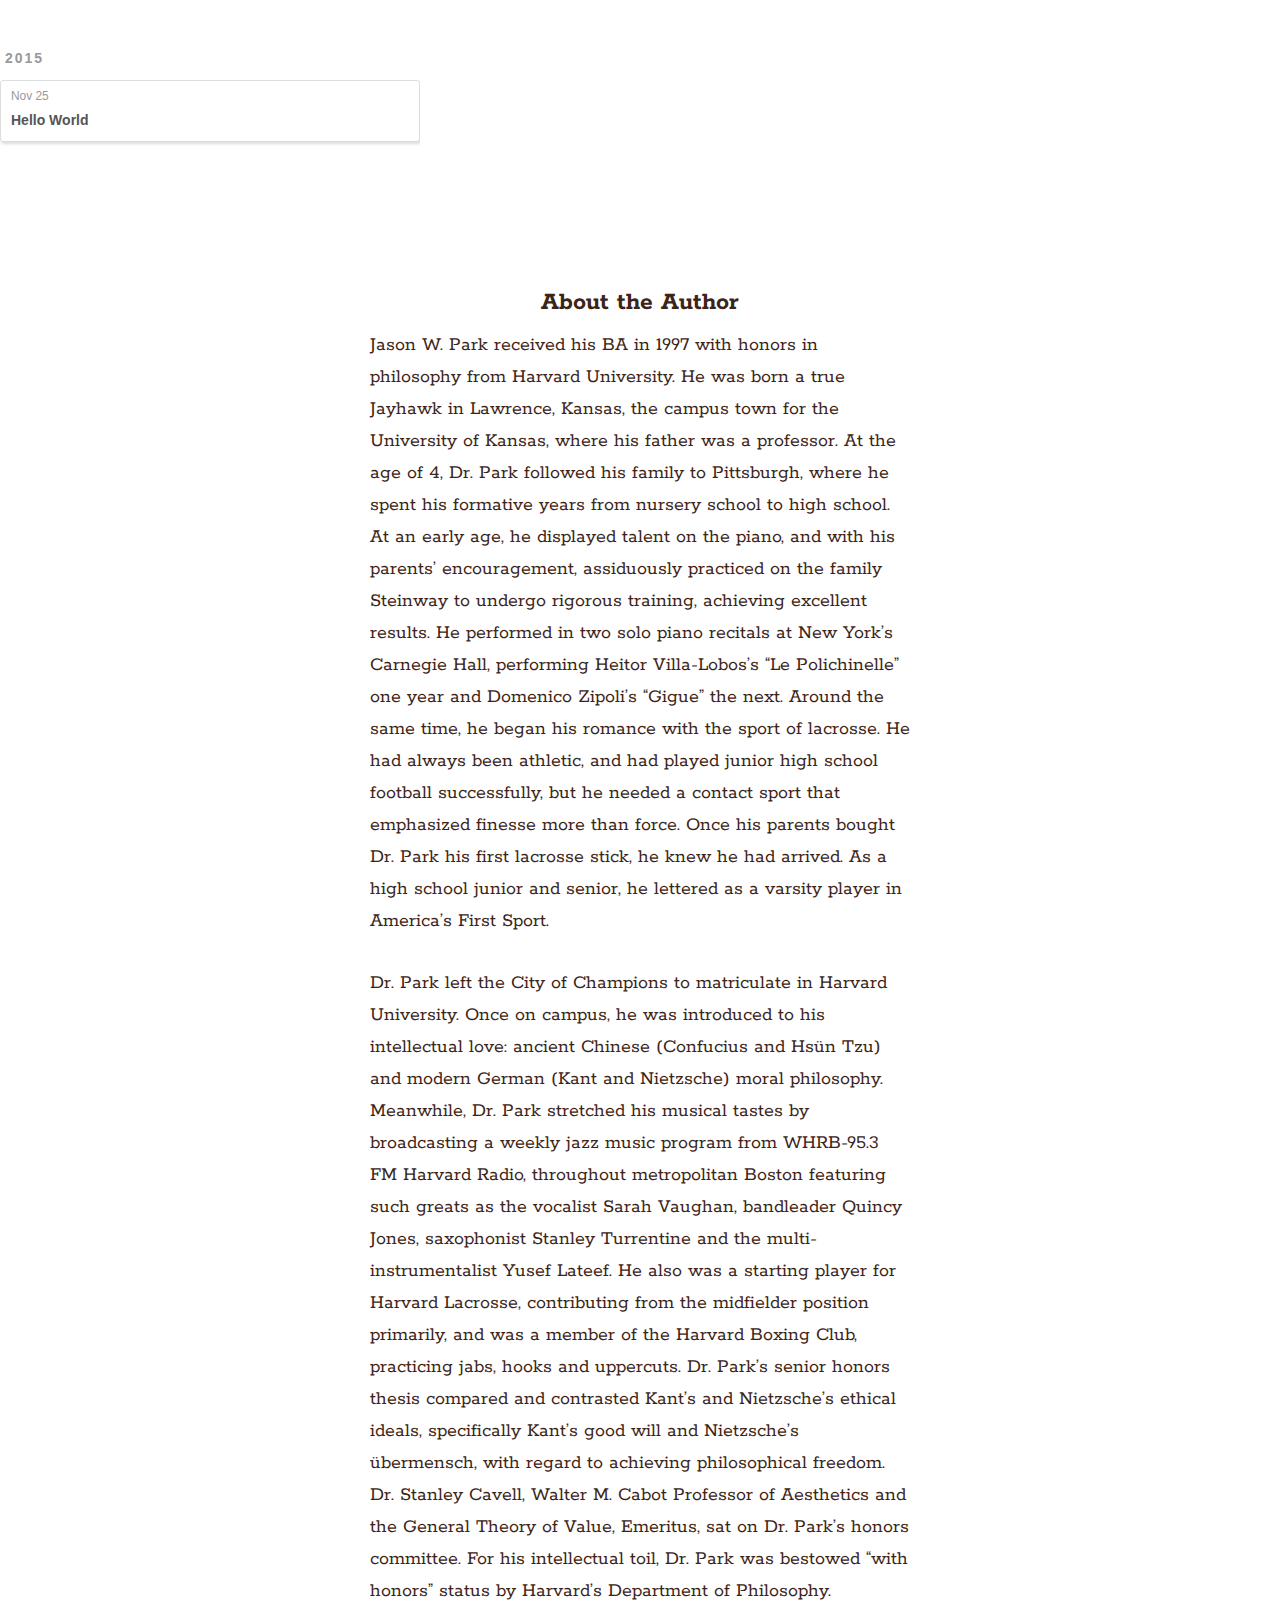
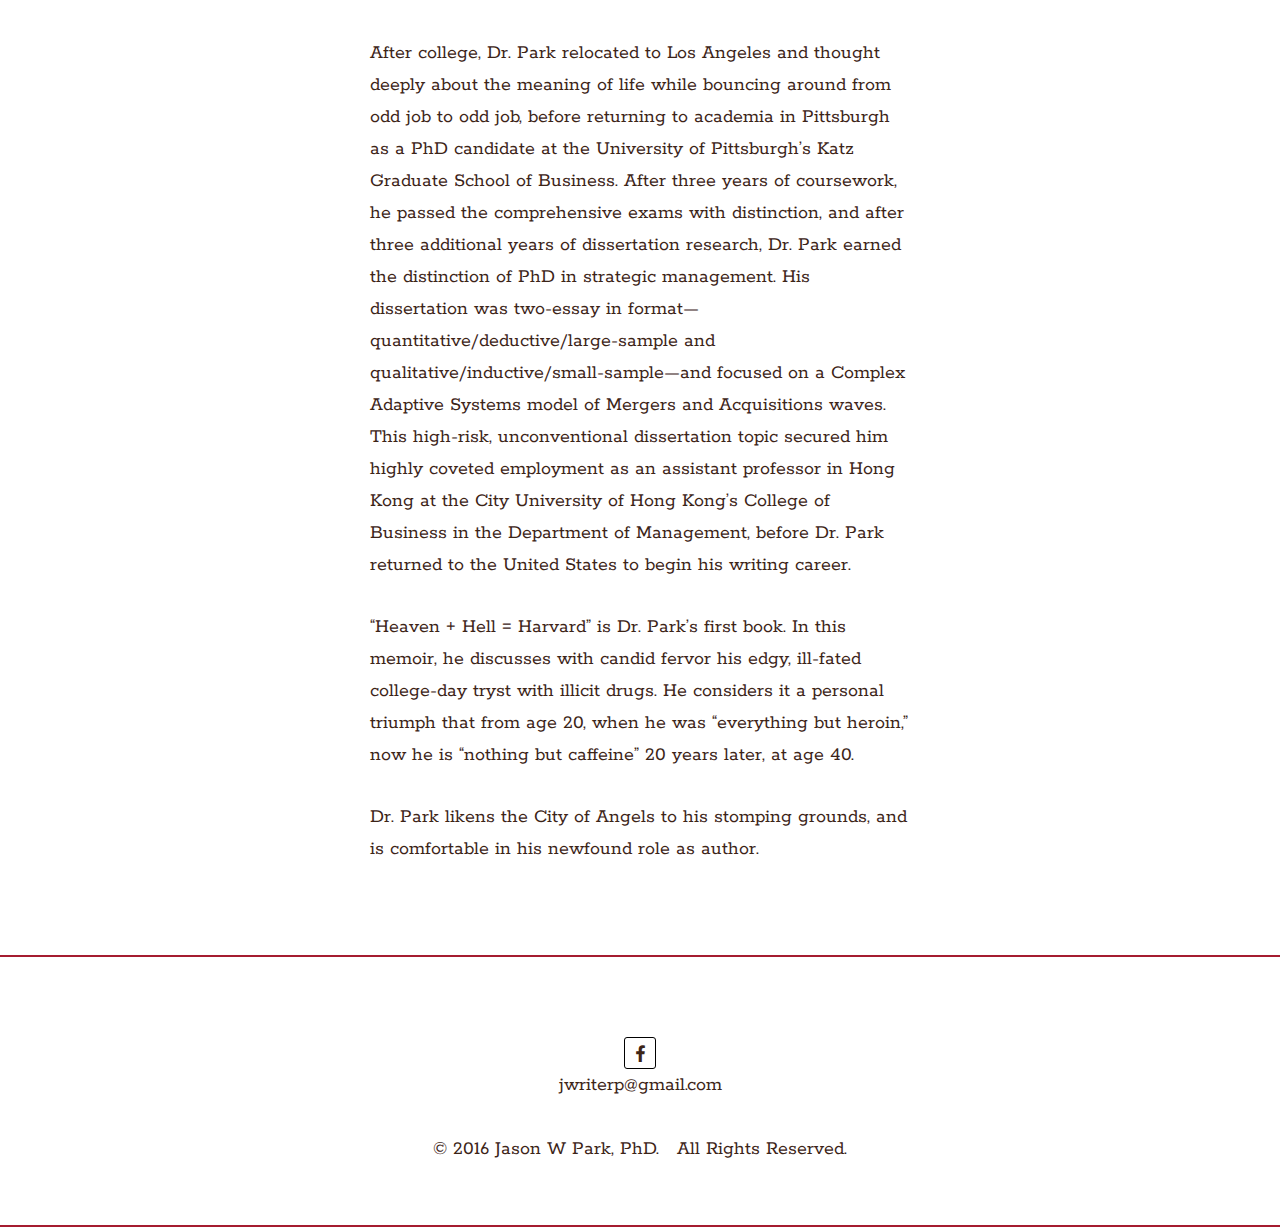
==== commit e375862a: "update copy" ====
--- a/archives/index.html
+++ b/archives/index.html
@@ -58,32 +58,27 @@
       <div class="outer">
         
       </div>
-      
-
-<div class="section" id="about-the-author">
+      <div class="section" id="about-the-author">
 	<div class="section-info">
 		<h2>About the Author</h2>
-		<p>Jason W. Park received his BA in 1997 with honors in philosophy from Harvard University. He was born a true “Jayhawk” in Lawrence, Kansas, the campus town for the University of Kansas, where his father began his professional career as a professor. At the age of 4, Dr. Park followed his family to Pittsburgh, where he spent his formative years from nursery school to high school. He took a liking to the piano, and with his parents’ encouragement, assiduously practiced on the family Steinway and underwent rigorous training, achieving excellent results. As a teenager he played in two solo piano recitals at New York’s Carnegie Hall, performing Heitor Villa-Lobos’s “La Polichinelle” one year and Domenico Zipoli’s “Gigue” the next. It was about this time that he began his budding romance with the sport of lacrosse. He had always been athletic, and had played junior high school football successfully, but he needed a contact sport that emphasized finesse more than force. Once his parents bought Dr. Park his first lacrosse stick and protective gear, he knew he had arrived. As a high school junior and senior, he had lettered as a varsity player in lacrosse.
+<p>Jason W. Park received his BA in 1997 with honors in philosophy from Harvard University. He was born a true Jayhawk in Lawrence, Kansas, the campus town for the University of Kansas, where his father was a professor. At the age of 4, Dr. Park followed his family to Pittsburgh, where he spent his formative years from nursery school to high school. At an early age, he displayed talent on the piano, and with his parents’ encouragement, assiduously practiced on the family Steinway to undergo rigorous training, achieving excellent results. He performed in two solo piano recitals at New York’s Carnegie Hall, performing Heitor Villa-Lobos’s “Le Polichinelle” one year and Domenico Zipoli’s “Gigue” the next. Around the same time,  he began his romance with the sport of lacrosse. He had always been athletic, and had played junior high school football successfully, but he needed a contact sport that emphasized finesse more than force. Once his parents bought Dr. Park his first lacrosse stick, he knew he had arrived. As a high school junior and senior, he lettered as a varsity player in America’s First Sport. 
 </p><p>
-Dr. Park left the City of Champions to matriculate in Harvard University. Once on campus, he cultivated his love for ancient Chinese (Confucius and Hsün Tzu) and modern German (Kant and Nietzsche) moral philosophy. During his four-year sojourn in Cambridge, Massachusetts, Dr. Park stretched his musical tastes by broadcasting a weekly jazz music program from WHRB-95.3 FM Harvard Radio, throughout metropolitan Boston featuring such greats as the bandleader Quincy Jones, the Pittsburgh saxophonist Stanley Turrentine and the multi-instrumentalist Yusef Lateef.  He also became a starting player for Harvard Freshman Lacrosse, contributing from the midfielder position primarily, and was a member of the Harvard Boxing Club, practicing jabs, hooks and uppercuts. Dr. Park’s senior honors thesis compared and contrasted Kant’s and Nietzsche’s ethical ideals, specifically Kant’s good will and Nietzsche’s übermensch. Dr. Stanley Cavell, Walter M. Cabot Professor of Aesthetics and the General Theory of Value, Emeritus, sat on Dr. Park’s honors committee. For his efforts, Dr. Park was granted “with honors” status by Harvard’s Department of Philosophy.
+Dr. Park left the City of Champions to matriculate in Harvard University. Once on campus, he was introduced to his intellectual love: ancient Chinese (Confucius and Hsün Tzu) and modern German (Kant and Nietzsche) moral philosophy. Meanwhile, Dr. Park stretched his musical tastes by broadcasting a weekly jazz music program from WHRB-95.3 FM Harvard Radio, throughout metropolitan Boston featuring such greats as the vocalist Sarah Vaughan, bandleader Quincy Jones, saxophonist Stanley Turrentine and the multi-instrumentalist Yusef Lateef. He also was a starting player for Harvard Lacrosse, contributing from the midfielder position primarily, and was a member of the Harvard Boxing Club, practicing jabs, hooks and uppercuts. Dr. Park’s senior honors thesis compared and contrasted Kant’s and Nietzsche’s ethical ideals, specifically Kant’s good will and Nietzsche’s übermensch, with regard to achieving philosophical freedom. Dr. Stanley Cavell, Walter M. Cabot Professor of Aesthetics and the General Theory of Value, Emeritus, sat on Dr. Park’s honors committee. For his intellectual toil, Dr. Park was bestowed “with honors” status by Harvard’s Department of Philosophy. 
 </p><p>
-After college, Dr. Park relocated to Los Angeles and thought deeply about the meaning of life while bouncing around from odd job to odd job, before returning to academia in Pittsburgh as a PhD candidate at the University of Pittsburgh’s Katz Graduate School of Business. After three years on coursework and three years on the dissertation, Dr. Park earned the distinction of PhD in strategic management. His dissertation was two-essay in format—quantitative/deductive/large-sample and qualitative/inductive/small-sample—and focused on a Complex Adaptive Systems model of Mergers and Acquisitions waves. This high-risk, unconventional dissertation topic secured him a highly lauded employment as an assistant professor in Hong Kong at the City University of Hong Kong’s College of Business in the Department of Management, before Dr. Park returned to the United States to begin his writing career.
+After college, Dr. Park relocated to Los Angeles and thought deeply about the meaning of life while bouncing around from odd job to odd job, before returning to academia in Pittsburgh as a PhD candidate at the University of Pittsburgh’s Katz Graduate School of Business. After three years of coursework, he passed the comprehensive exams with distinction, and after three additional years of dissertation research, Dr. Park earned the distinction of PhD in strategic management. His dissertation was two-essay in format—quantitative/deductive/large-sample and qualitative/inductive/small-sample—and focused on a Complex Adaptive Systems model of Mergers and Acquisitions waves. This high-risk, unconventional dissertation topic secured him highly coveted employment as an assistant professor in Hong Kong at the City University of Hong Kong’s College of Business in the Department of Management, before Dr. Park returned to the United States to begin his writing career. 
 </p><p>
-“Heaven + Hell = Harvard” is Dr. Park’s first book. In that memoir, he discusses with candid fervor his edgy, ill-fated college-day romance with illicit drugs. He considers it a personal triumph that from the age of 20, when he was “everything but heroin,” now he is “nothing but caffeine” 20 years later, at age 40.
+“Heaven + Hell = Harvard” is Dr. Park’s first book. In this memoir, he discusses with candid fervor his edgy, ill-fated college-day tryst with illicit drugs. He considers it a personal triumph that from age 20, when he was “everything but heroin,” now he is “nothing but caffeine” 20 years later, at age 40. 
 </p><p>
-Dr. Park likens the City of Angels to his stomping grounds, and views himself professionally as an author.		</p>
+Dr. Park likens the City of Angels to his stomping grounds, and is comfortable in his newfound role as author. 
+</p>
 	</div>
 </div>
-
-
 
 
 <footer class="section" id="footer">
   
 
-
 	<div id="footer-info" class="inner section-info">
-	
 		<div class="cleared social-links">
 		<a href="http://facebook.com/jwriterp" title="Facebook" class="social-icon facebook-icon" target="_blank" rel="external"></a>
 		</div>
@@ -96,10 +91,9 @@
 
 		<br/>
 		<div class="copyright">
-			&copy; 2016 Jason W Park, PhD.
-			&nbsp; All Rights Reserved
+			<span class="nowrap">&copy; 2016 Jason W Park, PhD.</span>
+			<span class="nowrap">&nbsp; All Rights Reserved.</span>
 		</div>
-
 	</div>
 
 </footer>
--- a/css/style.css
+++ b/css/style.css
@@ -1 +1 @@
-.outer:after,.outer:before,body:after,body:before{display:table;content:""}.alignleft,.inner,.left{float:left}#wrap,body{background:#fff}#header:after,#header:before,.outer:after,.outer:before,body:after,body:before{content:""}#container,#header,#header-inner,#header-outer{position:relative}#header-inner,#page-nav,.archive-article,.article-gallery-photos,.article-inner,.article-share-box,.mobile-nav-on{overflow:hidden}#article-nav:after,#page-nav:after,.archives:after,.article-entry .highlight figcaption:after,.article-entry:after,.article-meta:after,.article-share-links:after,.clear,.cleared,.outer:after,.section,.section-info,.section-social,body:after{clear:both}body{width:100%}a,abbr,acronym,address,applet,big,blockquote,body,caption,cite,code,dd,del,dfn,div,dl,dt,em,fieldset,form,h1,h2,h3,h4,h5,h6,html,iframe,img,ins,kbd,label,legend,li,object,ol,p,pre,q,s,samp,small,span,strike,strong,sub,sup,table,tbody,td,tfoot,th,thead,tr,tt,ul,var{margin:0;padding:0;border:0;outline:0;font-weight:inherit;font-style:inherit;font-family:inherit;font-size:100%;vertical-align:baseline}caption,table,td,th{vertical-align:middle}ol,ul{list-style:none}table{border-collapse:separate;border-spacing:0}caption,td,th{text-align:left;font-weight:400}a img{border:none}button,input{-webkit-appearance:none;-webkit-border-radius:0;border-radius:0;margin:0;padding:0}button::-moz-focus-inner,input::-moz-focus-inner{border:0;padding:0}input:focus{outline:0}@font-face{font-family:FontAwesome;font-style:normal;font-weight:400;src:url(fonts/fontawesome-subset.eot?v=#5);src:url(fonts/fontawesome-subset.eot?#iefix&v=#5) format("embedded-opentype"),url(fonts/fontawesome-subset.woff?v=#5) format("woff"),url(fonts/fontawesome-subset.ttf?v=#5) format("truetype"),url(fonts/fontawesome-subset.svg?v=#5) format("svg")}@font-face{font-family:"Choplin W00 ExtraBold";src:url(fonts/f6317677-605d-4105-b60e-d55a524c7075.eot?#iefix);src:url(fonts/f6317677-605d-4105-b60e-d55a524c7075.eot?#iefix) format("eot"),url(fonts/06dd0dda-cac4-4978-969d-847b1218f31f.woff2) format("woff2"),url(fonts/cea58d8d-0ed2-458c-850f-fb5d93addf43.woff) format("woff"),url(fonts/215a2060-697d-406f-99cf-c9c51fc6cff9.ttf) format("truetype"),url(fonts/c3f8d8b1-83e9-41d2-9b96-4342c311792d.svg#c3f8d8b1-83e9-41d2-9b96-4342c311792d) format("svg")}@font-face{font-family:"Choplin W00 ExtraBold Italic";src:url(fonts/c7607108-5201-4cbf-a057-434b4d5bfb2f.eot?#iefix);src:url(fonts/c7607108-5201-4cbf-a057-434b4d5bfb2f.eot?#iefix) format("eot"),url(fonts/71896bcf-24ce-4a41-adca-ba9902eb6e0d.woff2) format("woff2"),url(fonts/00fbca5e-1491-4591-9fc2-251070b76170.woff) format("woff"),url(fonts/f3c52fc7-305c-474b-87a2-b7467e61b91b.ttf) format("truetype"),url(fonts/a527ae6f-054c-4848-92e6-355ffe09a31e.svg#a527ae6f-054c-4848-92e6-355ffe09a31e) format("svg")}#container,body,html{height:100%}body{line-height:1;color:#000;font:14px "Helvetica Neue",Helvetica,Arial,sans-serif;-webkit-text-size-adjust:100%}#logo-wrap,.article-entry dt,.article-entry strong{font-weight:700}.outer{max-width:920px;margin:0 auto;padding:0 20px}.inner{display:inline;width:97.77777777777777%;margin:0 1.111111111111111%}#banner,#header-outer,#wrap{width:100%;height:100%}.alignright,.right{float:right}#wrap{position:absolute;top:0;left:0;-webkit-transition:.2s ease-out;-moz-transition:.2s ease-out;-ms-transition:.2s ease-out;transition:.2s ease-out;z-index:1}.mobile-nav-on #wrap{left:280px}.archive-year,.article-category-link,.article-date{text-decoration:none;text-transform:uppercase;letter-spacing:2px;color:#999;margin-bottom:1em;margin-left:5px;line-height:1em;text-shadow:0 1px #fff;font-weight:700}.archive-article-inner,.article-inner{background:#fff;-webkit-box-shadow:1px 2px 3px #ddd;box-shadow:1px 2px 3px #ddd;border:1px solid #ddd;-webkit-border-radius:3px;border-radius:3px}.article-entry h1{font-size:2em}.article-entry h2{font-size:1.5em}.article-entry h3{font-size:1.3em}.article-entry h4{font-size:1.2em}.article-entry h5{font-size:1em}.article-entry h6{font-size:1em;color:#999}.article-entry hr{border:1px dashed #ddd}.article-entry cite,.article-entry em{font-style:italic}.article-entry sub,.article-entry sup{font-size:.75em;line-height:0;position:relative;vertical-align:baseline}#banner,#header-title{position:absolute;left:0}.article-entry sup{top:-.5em}.article-entry sub{bottom:-.2em}.article-entry small{font-size:.85em}.article-entry abbr,.article-entry acronym{border-bottom:1px dotted}.article-entry dl,.article-entry ol,.article-entry ul{margin:0 20px;line-height:1.6em}.article-entry ol ol,.article-entry ol ul,.article-entry ul ol,.article-entry ul ul{margin-top:0;margin-bottom:0}.article-entry ul{list-style:disc}.article-entry ol{list-style:decimal}#header{font-family:Rokkitt,serif;height:700px}#header:after,#header:before{position:absolute;left:0;right:0;height:40px}#header:before{top:0;background:-webkit-linear-gradient(rgba(0,0,0,.5),transparent);background:-moz-linear-gradient(rgba(0,0,0,.5),transparent);background:-ms-linear-gradient(rgba(0,0,0,.5),transparent);background:linear-gradient(rgba(0,0,0,.5),transparent)}#header:after{bottom:0;background:-webkit-linear-gradient(transparent,rgba(0,0,0,.5));background:-moz-linear-gradient(transparent,rgba(0,0,0,.5));background:-ms-linear-gradient(transparent,rgba(0,0,0,.5));background:linear-gradient(transparent,rgba(0,0,0,.5))}#banner,#logo,.qr_code{background-position:center center;background-repeat:no-repeat}#header-outer{padding:0}#logo-wrap{margin-top:250px;color:#fff;font-size:60px}#logo-wrap a{text-decoration:none;color:inherit}#header-author,#subtitle,.main-nav-link,.nav-icon{color:#fff;text-decoration:none}.outline-text{text-shadow:-1px -1px 5px #000,1px -1px 5px #000,-1px 1px 5px #000,1px 1px 5px #000}#banner{top:0;background-image:url(images/bg/bg_header2.jpg);-webkit-background-size:cover;-moz-background-size:cover;background-size:cover;background-color:#000;z-index:-1}#logo,a.goodreads-icon{-webkit-background-size:contain;-moz-background-size:contain}#header-title{text-align:center;height:40px;top:72px;margin-top:-20px}.nav-icon,.scroll-down-link{position:relative;cursor:pointer}#logo{margin:0 auto;display:block;width:560px;max-width:100%;height:345px;text-indent:-9999px;text-decoration:none;background-size:contain}@media screen and (max-width:639px){#header{height:518px}#header-outer{width:320px}#logo-wrap{margin-top:250px;font-size:30px}#header-title{top:20px}#logo{height:160px}}#subtitle{margin:50px auto 0;font-size:26px;line-height:22px;letter-spacing:1px}#subtitle b{font-weight:900}@media screen and (max-width:639px){#subtitle{font-size:14px;line-height:18px;letter-spacing:0;width:290px;margin:-5px auto 0}}.scroll-down-link,.social-icon{font-family:FontAwesome;line-height:32px}#header-author{font-size:26px;margin:150px auto 0}#main-nav{float:left;margin-left:-15px}.main-nav-link,.nav-icon{float:left;opacity:.6;text-shadow:0 1px rgba(0,0,0,.2);-webkit-transition:opacity .2s;-moz-transition:opacity .2s;-ms-transition:opacity .2s;transition:opacity .2s;display:block;padding:20px 15px}.main-nav-link:hover,.nav-icon:hover{opacity:1}.nav-icon{font-family:FontAwesome;text-align:center;font-size:14px;width:14px;height:14px;padding:20px 15px}.main-nav-link{font-weight:300;letter-spacing:1px}@media screen and (max-width:639px){.main-nav-link{display:none}}#main-nav-toggle{display:none}.read-button,.scroll-down-link,.social-icon{display:block;text-decoration:none;text-align:center}#main-nav-toggle:before{content:"\f0c9"}#sub-nav{float:right;margin-right:-15px}#nav-rss-link:before{content:"\f09e"}#nav-search-btn:before{content:"\f002"}.social-icon:hover{-webkit-box-shadow:0 0 0 3px #fff;box-shadow:0 0 0 3px #fff}.social-icon{-webkit-transition:all .2s linear;-moz-transition:all .2s linear;-ms-transition:all .2s linear;transition:all .2s linear;width:30px;height:30px;-webkit-border-radius:3px;border-radius:3px;color:#ff405f;border:1px solid #fff;background-color:#fff;font-size:18px;float:left;margin:0 4px}.social-icon:before{padding-left:1px}@media screen and (max-width:639px){#main-nav-toggle{display:block}.social-icon{width:30px;height:30px;-webkit-border-radius:30px;border-radius:30px;font-size:20px;line-height:32px}}.scroll-down-link:hover{-webkit-box-shadow:0 0 0 3px rgba(80,73,70,.5);box-shadow:0 0 0 3px rgba(80,73,70,.5)}.scroll-down-link{-webkit-transition:all .2s linear;-moz-transition:all .2s linear;-ms-transition:all .2s linear;transition:all .2s linear;top:25px;width:32px;height:32px;-webkit-border-radius:32px;border-radius:32px;color:#fff;border:none;background-color:rgba(80,73,70,.5);font-size:15px;margin:0 auto}a.facebook-icon,a.goodreads-icon{border:1px solid #000}a.instagram-icon,a.youtube-icon{line-height:31px}.scroll-down-link:before{padding-left:1px;content:"\f078"}a.facebook-icon:before{content:"\f09a"}a.twitter-icon:before{padding-left:2px;content:"\f099"}a.youtube-icon:before{content:"\f16a"}a.instagram-icon:before{content:"\f16d"}a.googleplus-icon:before{content:"\f0d5"}a.twitch-icon:before{content:"\f1e8"}a.goodreads-icon{background-image:url(images/goodreads.png);background-size:contain}.qr_code{height:100px;background-image:url(images/qr_code.png);-webkit-background-size:contain;-moz-background-size:contain;background-size:contain}.first-char{font-size:60px}.read-button{-webkit-border-radius:3px;border-radius:3px;padding:5px 5px 3px;background-color:gold;color:#000;font-weight:700;font-size:30px;margin:0 auto;width:300px}.section-social-wrap{position:absolute;z-index:3;width:100%;height:50px;bottom:31px}.section-social{width:160px;margin:0 auto}.article{margin:50px 0}.article-meta:after,.article-meta:before{content:"";display:table}.article-date{float:left}.article-category{float:left;line-height:1em;color:#ccc;text-shadow:0 1px #fff;margin-left:8px}.article-category:before{content:"\2022"}.article-category-link{margin:0 12px 1em}.article-header{padding:20px 20px 0}.article-title{text-decoration:none;font-size:2em;font-weight:700;color:#555;line-height:1.1em;-webkit-transition:color .2s;-moz-transition:color .2s;-ms-transition:color .2s;transition:color .2s}a.article-title:hover{color:#258fb8}.article-entry{color:#555;padding:0 20px}.article-entry:after,.article-entry:before{content:"";display:table}.article-entry p,.article-entry table{line-height:1.6em;margin:1.6em 0}.article-entry h1,.article-entry h2,.article-entry h3,.article-entry h4,.article-entry h5,.article-entry h6{font-weight:700;line-height:1.1em;margin:1.1em 0}.article-entry a{color:#258fb8;text-decoration:none}.article-entry a:hover{text-decoration:underline}#page-nav a,.archive-article-date,.archive-article-title,.article-footer a,.article-more-link a,.article-nav-link-wrap,a.scroll-top-link{text-decoration:none}.article-entry dl,.article-entry ol,.article-entry ul{margin-top:1.6em;margin-bottom:1.6em}.article-entry img,.article-entry video{max-width:100%;height:auto;display:block;margin:auto}.article-entry iframe{border:none}.article-entry table{width:100%;border-collapse:collapse;border-spacing:0}.article-entry th{font-weight:700;border-bottom:3px solid #ddd;padding-bottom:.5em}.article-entry td{border-bottom:1px solid #ddd;padding:10px 0}.article-entry blockquote{font-family:Rokkitt,serif;font-size:1.4em;margin:1.6em 20px;text-align:center}.article-entry blockquote footer{font-size:14px;margin:1.6em 0;font-family:"Helvetica Neue",Helvetica,Arial,sans-serif}.article-entry blockquote footer cite:before{content:"—";padding:0 .5em}.article-entry .pullquote{text-align:left;width:45%;margin:0}.article-entry .pullquote.left{margin-left:.5em;margin-right:1em}.article-entry .pullquote.right{margin-right:.5em;margin-left:1em}.article-entry .caption{color:#999;display:block;font-size:.9em;margin-top:.5em;position:relative;text-align:center}.article-entry .video-container{position:relative;padding-top:56.25%;height:0;overflow:hidden}.article-entry .video-container embed,.article-entry .video-container iframe,.article-entry .video-container object{position:absolute;top:0;left:0;width:100%;height:100%;margin-top:0}.article-more-link a{display:inline-block;line-height:1em;padding:6px 15px;-webkit-border-radius:15px;border-radius:15px;background:#fff;color:#999;text-shadow:0 1px #fff}.article-more-link a:hover{background:#258fb8;color:#fff;text-decoration:none;text-shadow:0 1px #1e7293}.article-footer{font-size:.85em;line-height:1.6em;border-top:1px solid #ddd;padding-top:1.6em;margin:0 20px 20px}.article-footer:after,.article-footer:before{content:"";display:table}.article-footer:after{clear:both}.article-footer a{color:#999}.article-footer a:hover{color:#555}.article-tag-list-item{float:left;margin-right:10px}.article-tag-list-link:before{content:"#"}.article-comment-link{float:right}.article-comment-link:before{content:"\f075";font-family:FontAwesome;padding-right:8px}.article-share-link{cursor:pointer;float:right;margin-left:20px}.article-share-link:before{content:"\f064";font-family:FontAwesome;padding-right:6px}#article-nav{position:relative}#article-nav:after,#article-nav:before{content:"";display:table}@media screen and (min-width:1020px){#article-nav{margin:50px 0}#article-nav:before{width:8px;height:8px;position:absolute;top:50%;left:50%;margin-top:-4px;margin-left:-4px;content:"";-webkit-border-radius:50%;border-radius:50%;background:#ddd;-webkit-box-shadow:0 1px 2px #fff;box-shadow:0 1px 2px #fff}}.article-nav-link-wrap{text-shadow:0 1px #fff;color:#999;-webkit-box-sizing:border-box;-moz-box-sizing:border-box;box-sizing:border-box;margin-top:50px;text-align:center;display:block}.article-nav-link-wrap:hover{color:#555}@media screen and (min-width:1020px){.article-nav-link-wrap{width:50%;margin-top:0}#article-nav-newer{float:left;text-align:right;padding-right:20px}#article-nav-older{float:right;text-align:left;padding-left:20px}}.article-nav-caption{text-transform:uppercase;letter-spacing:2px;color:#ddd;line-height:1em;font-weight:700}#article-nav-newer .article-nav-caption{margin-right:-2px}.article-nav-title{font-size:.85em;line-height:1.6em;margin-top:.5em}.article-share-box{position:absolute;display:none;background:#fff;-webkit-box-shadow:1px 2px 10px rgba(0,0,0,.2);box-shadow:1px 2px 10px rgba(0,0,0,.2);-webkit-border-radius:3px;border-radius:3px;margin-left:-145px;z-index:1}.article-share-box.on{display:block}.article-share-input{width:100%;background:0 0;-webkit-box-sizing:border-box;-moz-box-sizing:border-box;box-sizing:border-box;font:14px "Helvetica Neue",Helvetica,Arial,sans-serif;padding:0 15px;color:#555;outline:0;border:1px solid #ddd;-webkit-border-radius:3px 3px 0 0;border-radius:3px 3px 0 0;height:36px;line-height:36px}.article-share-links{background:#fff}.article-share-links:after,.article-share-links:before{content:"";display:table}.article-share-facebook,.article-share-google,.article-share-pinterest,.article-share-twitter{width:50px;height:36px;display:block;float:left;position:relative;color:#999;text-shadow:0 1px #fff}.article-share-facebook:before,.article-share-google:before,.article-share-pinterest:before,.article-share-twitter:before{font-size:20px;font-family:FontAwesome;width:20px;height:20px;position:absolute;top:50%;left:50%;margin-top:-10px;margin-left:-10px;text-align:center}.article-share-facebook:hover,.article-share-google:hover,.article-share-pinterest:hover,.article-share-twitter:hover{color:#fff}.article-share-twitter:before{content:"\f099"}.article-share-twitter:hover{background:#00aced;text-shadow:0 1px #008abe}.article-share-facebook:before{content:"\f09a"}.article-share-facebook:hover{background:#3b5998;text-shadow:0 1px #2f477a}.article-share-pinterest:before{content:"\f0d2"}.article-share-pinterest:hover{background:#cb2027;text-shadow:0 1px #a21a1f}.article-share-google:before{content:"\f0d5"}.article-share-google:hover{background:#dd4b39;text-shadow:0 1px #be3221}.article-gallery{background:#000;position:relative}.article-gallery-photos{position:relative}.article-gallery-img{display:none;max-width:100%}.article-gallery-img:first-child{display:block}.article-gallery-img.loaded{position:absolute;display:block}.article-gallery-img img{display:block;max-width:100%;margin:0 auto}#comments,.archives-wrap{margin:50px 0}#comments{background:#fff;-webkit-box-shadow:1px 2px 3px #ddd;box-shadow:1px 2px 3px #ddd;padding:20px;border:1px solid #ddd;-webkit-border-radius:3px;border-radius:3px}#comments a{color:#258fb8}.archives:after,.archives:before{content:"";display:table}.archive-year-wrap{margin-bottom:1em}.archives{-webkit-column-gap:10px;-moz-column-gap:10px;column-gap:10px}@media screen and (min-width:640px) and (max-width:1019px){.archives{-webkit-column-count:2;-moz-column-count:2;column-count:2}}@media screen and (min-width:1020px){.archives{-webkit-column-count:3;-moz-column-count:3;column-count:3}}.archive-article{-webkit-column-break-inside:avoid;page-break-inside:avoid;break-inside:avoid-column}.archive-article-inner{padding:10px;margin-bottom:15px}.archive-article-title{font-weight:700;color:#555;-webkit-transition:color .2s;-moz-transition:color .2s;-ms-transition:color .2s;transition:color .2s;line-height:1.6em}.archive-article-title:hover{color:#258fb8}.archive-article-footer{margin-top:1em}.archive-article-date{color:#999;font-size:.85em;line-height:1em;margin-bottom:.5em;display:block}#page-nav{margin:50px auto;background:#fff;-webkit-box-shadow:1px 2px 3px #ddd;box-shadow:1px 2px 3px #ddd;border:1px solid #ddd;-webkit-border-radius:3px;border-radius:3px;text-align:center;color:#999}#page-nav:after,#page-nav:before{content:"";display:table}#page-nav a,#page-nav span{padding:10px 20px;line-height:1;height:2ex}#page-nav a{color:#999}#page-nav a:hover{background:#999;color:#fff}#page-nav .prev{float:left}#page-nav .next{float:right}#page-nav .page-number{display:inline-block}#page-nav .current{color:#555;font-weight:700}#page-nav .space{color:#ddd}a.scroll-top-link:hover{text-decoration:underline}.section{font-family:Rokkitt,serif;background:#fff;padding:60px 0;border-bottom:2px solid #a51c30;color:#3c2417;text-align:left;font-size:20px}.article-entry .gist .gist-file,.article-entry code,.article-entry pre{font-family:Consolas,Monaco,Menlo,Consolas,monospace}.section h2{font-size:26px;font-weight:700;margin-bottom:10px}.section .legal-links{margin-top:18px;font-size:12px}@media screen and (max-width:639px){#page-nav .page-number{display:none}.section .legal-links{font-size:11px}}.section a{color:#3c2417;text-decoration:none}.article-entry .gist .gist-file .gist-meta a:hover,.section a:hover{text-decoration:underline}.section-info{line-height:1.6em;max-width:540px;display:block;margin:0 auto;padding:20px 0 0;float:none}.section-info .footer-link-sep{margin:0 8px}.section-info a{white-space:nowrap}.section-info p{margin-bottom:30px}#about-the-author h2,#footer-info{text-align:center}#about-the-author .section-info{text-align:left}.social-links{width:40px;margin:0 auto}.article-entry .highlight,.article-entry pre{background:#2d2d2d;margin:0 -20px;padding:15px 20px;border-style:solid;border-color:#ddd;border-width:1px 0;overflow:auto;color:#ccc;line-height:22.4px}.article-entry .gist .gist-file .gist-data .line-numbers,.article-entry .highlight .gutter pre{color:#666;font-size:.85em}.article-entry code{background:#fff;text-shadow:0 1px #fff;padding:0 .3em}.article-entry pre code{background:0 0;text-shadow:none;padding:0}.article-entry .highlight pre{border:none;margin:0;padding:0}.article-entry .highlight table{margin:0;width:auto}.article-entry .highlight td{border:none;padding:0}.article-entry .highlight figcaption{font-size:.85em;color:#999;line-height:1em;margin-bottom:1em}.article-entry .highlight figcaption:after,.article-entry .highlight figcaption:before{content:"";display:table}.article-entry .highlight figcaption a{float:right}.article-entry .highlight .gutter pre{text-align:right;padding-right:20px}.article-entry .highlight .line{height:22.4px}.article-entry .gist{margin:0 -20px;border-style:solid;border-color:#ddd;border-width:1px 0;background:#2d2d2d;padding:15px 20px 15px 0}.article-entry .gist .gist-file{border:none;margin:0}.article-entry .gist .gist-file .gist-data{background:0 0;border:none}.article-entry .gist .gist-file .gist-data .line-numbers{background:0 0;border:none;padding:0 20px 0 0}.article-entry .gist .gist-file .gist-data .line-data{padding:0!important}.article-entry .gist .gist-file .highlight{margin:0;padding:0;border:none}.article-entry .gist .gist-file .gist-meta{background:#2d2d2d;color:#999;font:.85em "Helvetica Neue",Helvetica,Arial,sans-serif;text-shadow:0 0;padding:0;margin-top:1em;margin-left:20px}.article-entry .gist .gist-file .gist-meta a{color:#258fb8;font-weight:400}pre .comment,pre .title{color:#999}pre .attribute,pre .css .class,pre .css .id,pre .css .pseudo,pre .html .doctype,pre .regexp,pre .ruby .constant,pre .tag,pre .variable,pre .xml .doctype,pre .xml .pi,pre .xml .tag .title{color:#f2777a}pre .built_in,pre .constant,pre .literal,pre .number,pre .params,pre .preprocessor{color:#f99157}pre .class,pre .css .rules .attribute,pre .header,pre .inheritance,pre .ruby .class .title,pre .ruby .symbol,pre .string,pre .value,pre .xml .cdata{color:#9c9}pre .css .hexcolor{color:#6cc}pre .coffeescript .title,pre .function,pre .javascript .title,pre .perl .sub,pre .python .decorator,pre .python .title,pre .ruby .function .title,pre .ruby .title .keyword{color:#69c}pre .javascript .function,pre .keyword{color:#c9c}@media screen and (max-width:639px){.section-info{max-width:270px}#mobile-nav{position:absolute;top:0;left:0;width:280px;height:100%;background:#191919;border-right:1px solid #fff}.mobile-nav-link{display:block;color:#999;text-decoration:none;padding:15px 20px;font-weight:700}.mobile-nav-link:hover{color:#fff}}+.outer:after,.outer:before,body:after,body:before{display:table;content:""}.alignleft,.inner,.left{float:left}#wrap,body{background:#fff}#header:after,#header:before,.outer:after,.outer:before,body:after,body:before{content:""}#container,#header,#header-inner,#header-outer{position:relative}#header-inner,#page-nav,.archive-article,.article-gallery-photos,.article-inner,.article-share-box,.mobile-nav-on{overflow:hidden}.nowrap,.section-info a{white-space:nowrap}#article-nav:after,#page-nav:after,.archives:after,.article-entry .highlight figcaption:after,.article-entry:after,.article-meta:after,.article-share-links:after,.clear,.cleared,.outer:after,.section,.section-info,.section-social,body:after{clear:both}body{width:100%}a,abbr,acronym,address,applet,big,blockquote,body,caption,cite,code,dd,del,dfn,div,dl,dt,em,fieldset,form,h1,h2,h3,h4,h5,h6,html,iframe,img,ins,kbd,label,legend,li,object,ol,p,pre,q,s,samp,small,span,strike,strong,sub,sup,table,tbody,td,tfoot,th,thead,tr,tt,ul,var{margin:0;padding:0;border:0;outline:0;font-weight:inherit;font-style:inherit;font-family:inherit;font-size:100%;vertical-align:baseline}caption,table,td,th{vertical-align:middle}ol,ul{list-style:none}table{border-collapse:separate;border-spacing:0}caption,td,th{text-align:left;font-weight:400}a img{border:none}button,input{-webkit-appearance:none;-webkit-border-radius:0;border-radius:0;margin:0;padding:0}button::-moz-focus-inner,input::-moz-focus-inner{border:0;padding:0}input:focus{outline:0}@font-face{font-family:FontAwesome;font-style:normal;font-weight:400;src:url(fonts/fontawesome-subset.eot?v=#5);src:url(fonts/fontawesome-subset.eot?#iefix&v=#5) format("embedded-opentype"),url(fonts/fontawesome-subset.woff?v=#5) format("woff"),url(fonts/fontawesome-subset.ttf?v=#5) format("truetype"),url(fonts/fontawesome-subset.svg?v=#5) format("svg")}@font-face{font-family:"Choplin W00 ExtraBold";src:url(fonts/f6317677-605d-4105-b60e-d55a524c7075.eot?#iefix);src:url(fonts/f6317677-605d-4105-b60e-d55a524c7075.eot?#iefix) format("eot"),url(fonts/06dd0dda-cac4-4978-969d-847b1218f31f.woff2) format("woff2"),url(fonts/cea58d8d-0ed2-458c-850f-fb5d93addf43.woff) format("woff"),url(fonts/215a2060-697d-406f-99cf-c9c51fc6cff9.ttf) format("truetype"),url(fonts/c3f8d8b1-83e9-41d2-9b96-4342c311792d.svg#c3f8d8b1-83e9-41d2-9b96-4342c311792d) format("svg")}@font-face{font-family:"Choplin W00 ExtraBold Italic";src:url(fonts/c7607108-5201-4cbf-a057-434b4d5bfb2f.eot?#iefix);src:url(fonts/c7607108-5201-4cbf-a057-434b4d5bfb2f.eot?#iefix) format("eot"),url(fonts/71896bcf-24ce-4a41-adca-ba9902eb6e0d.woff2) format("woff2"),url(fonts/00fbca5e-1491-4591-9fc2-251070b76170.woff) format("woff"),url(fonts/f3c52fc7-305c-474b-87a2-b7467e61b91b.ttf) format("truetype"),url(fonts/a527ae6f-054c-4848-92e6-355ffe09a31e.svg#a527ae6f-054c-4848-92e6-355ffe09a31e) format("svg")}#container,body,html{height:100%}body{line-height:1;color:#000;font:14px "Helvetica Neue",Helvetica,Arial,sans-serif;-webkit-text-size-adjust:100%}#logo-wrap,.article-entry dt,.article-entry strong{font-weight:700}.outer{max-width:920px;margin:0 auto;padding:0 20px}.inner{display:inline;width:97.77777777777777%;margin:0 1.111111111111111%}#banner,#header-outer,#wrap{width:100%;height:100%}.alignright,.right{float:right}#wrap{position:absolute;top:0;left:0;-webkit-transition:.2s ease-out;-moz-transition:.2s ease-out;-ms-transition:.2s ease-out;transition:.2s ease-out;z-index:1}.mobile-nav-on #wrap{left:280px}.archive-year,.article-category-link,.article-date{text-decoration:none;text-transform:uppercase;letter-spacing:2px;color:#999;margin-bottom:1em;margin-left:5px;line-height:1em;text-shadow:0 1px #fff;font-weight:700}.archive-article-inner,.article-inner{background:#fff;-webkit-box-shadow:1px 2px 3px #ddd;box-shadow:1px 2px 3px #ddd;border:1px solid #ddd;-webkit-border-radius:3px;border-radius:3px}.article-entry h1{font-size:2em}.article-entry h2{font-size:1.5em}.article-entry h3{font-size:1.3em}.article-entry h4{font-size:1.2em}.article-entry h5{font-size:1em}.article-entry h6{font-size:1em;color:#999}.article-entry hr{border:1px dashed #ddd}.article-entry cite,.article-entry em{font-style:italic}.article-entry sub,.article-entry sup{font-size:.75em;line-height:0;position:relative;vertical-align:baseline}#banner,#header-title{position:absolute;left:0}.article-entry sup{top:-.5em}.article-entry sub{bottom:-.2em}.article-entry small{font-size:.85em}.article-entry abbr,.article-entry acronym{border-bottom:1px dotted}.article-entry dl,.article-entry ol,.article-entry ul{margin:0 20px;line-height:1.6em}.article-entry ol ol,.article-entry ol ul,.article-entry ul ol,.article-entry ul ul{margin-top:0;margin-bottom:0}.article-entry ul{list-style:disc}.article-entry ol{list-style:decimal}#header{font-family:Rokkitt,serif;height:700px}#header:after,#header:before{position:absolute;left:0;right:0;height:40px}#header:before{top:0;background:-webkit-linear-gradient(rgba(0,0,0,.5),transparent);background:-moz-linear-gradient(rgba(0,0,0,.5),transparent);background:-ms-linear-gradient(rgba(0,0,0,.5),transparent);background:linear-gradient(rgba(0,0,0,.5),transparent)}#header:after{bottom:0;background:-webkit-linear-gradient(transparent,rgba(0,0,0,.5));background:-moz-linear-gradient(transparent,rgba(0,0,0,.5));background:-ms-linear-gradient(transparent,rgba(0,0,0,.5));background:linear-gradient(transparent,rgba(0,0,0,.5))}#banner,#logo,.qr_code{background-position:center center;background-repeat:no-repeat}#header-outer{padding:0}#logo-wrap{margin-top:250px;color:#fff;font-size:60px}#logo-wrap a{text-decoration:none;color:inherit}#header-author,#subtitle,.main-nav-link,.nav-icon{color:#fff;text-decoration:none}.outline-text{text-shadow:-1px -1px 5px #000,1px -1px 5px #000,-1px 1px 5px #000,1px 1px 5px #000}#banner{top:0;background-image:url(images/bg/bg_header2.jpg);-webkit-background-size:cover;-moz-background-size:cover;background-size:cover;background-color:#000;z-index:-1}#logo,a.goodreads-icon{-webkit-background-size:contain;-moz-background-size:contain}#header-title{text-align:center;height:40px;top:72px;margin-top:-20px}.nav-icon,.scroll-down-link{position:relative;cursor:pointer}#logo{margin:0 auto;display:block;width:560px;max-width:100%;height:345px;text-indent:-9999px;text-decoration:none;background-size:contain}@media screen and (max-width:639px){#header{height:518px}#header-outer{width:320px}#logo-wrap{margin-top:250px;font-size:30px}#header-title{top:20px}#logo{height:160px}}#subtitle{margin:50px auto 0;font-size:26px;line-height:22px;letter-spacing:1px}#subtitle b{font-weight:900}@media screen and (max-width:639px){#subtitle{font-size:14px;line-height:18px;letter-spacing:0;width:290px;margin:-5px auto 0}}.scroll-down-link,.social-icon{font-family:FontAwesome;line-height:32px}#header-author{font-size:26px;margin:150px auto 0}#main-nav{float:left;margin-left:-15px}.main-nav-link,.nav-icon{float:left;opacity:.6;text-shadow:0 1px rgba(0,0,0,.2);-webkit-transition:opacity .2s;-moz-transition:opacity .2s;-ms-transition:opacity .2s;transition:opacity .2s;display:block;padding:20px 15px}.main-nav-link:hover,.nav-icon:hover{opacity:1}.nav-icon{font-family:FontAwesome;text-align:center;font-size:14px;width:14px;height:14px;padding:20px 15px}.main-nav-link{font-weight:300;letter-spacing:1px}@media screen and (max-width:639px){.main-nav-link{display:none}}#main-nav-toggle{display:none}.read-button,.scroll-down-link,.social-icon{display:block;text-decoration:none;text-align:center}#main-nav-toggle:before{content:"\f0c9"}#sub-nav{float:right;margin-right:-15px}#nav-rss-link:before{content:"\f09e"}#nav-search-btn:before{content:"\f002"}.social-icon:hover{-webkit-box-shadow:0 0 0 3px #fff;box-shadow:0 0 0 3px #fff}.social-icon{-webkit-transition:all .2s linear;-moz-transition:all .2s linear;-ms-transition:all .2s linear;transition:all .2s linear;width:30px;height:30px;-webkit-border-radius:3px;border-radius:3px;color:#ff405f;border:1px solid #fff;background-color:#fff;font-size:18px;float:left;margin:0 4px}.social-icon:before{padding-left:1px}@media screen and (max-width:639px){#main-nav-toggle{display:block}.social-icon{width:30px;height:30px;-webkit-border-radius:30px;border-radius:30px;font-size:20px;line-height:32px}}.scroll-down-link:hover{-webkit-box-shadow:0 0 0 3px rgba(80,73,70,.5);box-shadow:0 0 0 3px rgba(80,73,70,.5)}.scroll-down-link{-webkit-transition:all .2s linear;-moz-transition:all .2s linear;-ms-transition:all .2s linear;transition:all .2s linear;top:25px;width:32px;height:32px;-webkit-border-radius:32px;border-radius:32px;color:#fff;border:none;background-color:rgba(80,73,70,.5);font-size:15px;margin:0 auto}a.facebook-icon,a.goodreads-icon{border:1px solid #000}a.instagram-icon,a.youtube-icon{line-height:31px}.scroll-down-link:before{padding-left:1px;content:"\f078"}a.facebook-icon:before{content:"\f09a"}a.twitter-icon:before{padding-left:2px;content:"\f099"}a.youtube-icon:before{content:"\f16a"}a.instagram-icon:before{content:"\f16d"}a.googleplus-icon:before{content:"\f0d5"}a.twitch-icon:before{content:"\f1e8"}a.goodreads-icon{background-image:url(images/goodreads.png);background-size:contain}.qr_code{height:100px;background-image:url(images/qr_code.png);-webkit-background-size:contain;-moz-background-size:contain;background-size:contain}.first-char{font-size:60px}.read-button{-webkit-border-radius:3px;border-radius:3px;padding:5px 5px 3px;background-color:gold;color:#000;font-weight:700;font-size:30px;margin:0 auto;width:300px}.section-social-wrap{position:absolute;z-index:3;width:100%;height:50px;bottom:31px}.section-social{width:160px;margin:0 auto}.article{margin:50px 0}.article-meta:after,.article-meta:before{content:"";display:table}.article-date{float:left}.article-category{float:left;line-height:1em;color:#ccc;text-shadow:0 1px #fff;margin-left:8px}.article-category:before{content:"\2022"}.article-category-link{margin:0 12px 1em}.article-header{padding:20px 20px 0}.article-title{text-decoration:none;font-size:2em;font-weight:700;color:#555;line-height:1.1em;-webkit-transition:color .2s;-moz-transition:color .2s;-ms-transition:color .2s;transition:color .2s}a.article-title:hover{color:#258fb8}.article-entry{color:#555;padding:0 20px}.article-entry:after,.article-entry:before{content:"";display:table}.article-entry p,.article-entry table{line-height:1.6em;margin:1.6em 0}.article-entry h1,.article-entry h2,.article-entry h3,.article-entry h4,.article-entry h5,.article-entry h6{font-weight:700;line-height:1.1em;margin:1.1em 0}.article-entry a{color:#258fb8;text-decoration:none}.article-entry a:hover{text-decoration:underline}#page-nav a,.archive-article-date,.archive-article-title,.article-footer a,.article-more-link a,.article-nav-link-wrap,a.scroll-top-link{text-decoration:none}.article-entry dl,.article-entry ol,.article-entry ul{margin-top:1.6em;margin-bottom:1.6em}.article-entry img,.article-entry video{max-width:100%;height:auto;display:block;margin:auto}.article-entry iframe{border:none}.article-entry table{width:100%;border-collapse:collapse;border-spacing:0}.article-entry th{font-weight:700;border-bottom:3px solid #ddd;padding-bottom:.5em}.article-entry td{border-bottom:1px solid #ddd;padding:10px 0}.article-entry blockquote{font-family:Rokkitt,serif;font-size:1.4em;margin:1.6em 20px;text-align:center}.article-entry blockquote footer{font-size:14px;margin:1.6em 0;font-family:"Helvetica Neue",Helvetica,Arial,sans-serif}.article-entry blockquote footer cite:before{content:"—";padding:0 .5em}.article-entry .pullquote{text-align:left;width:45%;margin:0}.article-entry .pullquote.left{margin-left:.5em;margin-right:1em}.article-entry .pullquote.right{margin-right:.5em;margin-left:1em}.article-entry .caption{color:#999;display:block;font-size:.9em;margin-top:.5em;position:relative;text-align:center}.article-entry .video-container{position:relative;padding-top:56.25%;height:0;overflow:hidden}.article-entry .video-container embed,.article-entry .video-container iframe,.article-entry .video-container object{position:absolute;top:0;left:0;width:100%;height:100%;margin-top:0}.article-more-link a{display:inline-block;line-height:1em;padding:6px 15px;-webkit-border-radius:15px;border-radius:15px;background:#fff;color:#999;text-shadow:0 1px #fff}.article-more-link a:hover{background:#258fb8;color:#fff;text-decoration:none;text-shadow:0 1px #1e7293}.article-footer{font-size:.85em;line-height:1.6em;border-top:1px solid #ddd;padding-top:1.6em;margin:0 20px 20px}.article-footer:after,.article-footer:before{content:"";display:table}.article-footer:after{clear:both}.article-footer a{color:#999}.article-footer a:hover{color:#555}.article-tag-list-item{float:left;margin-right:10px}.article-tag-list-link:before{content:"#"}.article-comment-link{float:right}.article-comment-link:before{content:"\f075";font-family:FontAwesome;padding-right:8px}.article-share-link{cursor:pointer;float:right;margin-left:20px}.article-share-link:before{content:"\f064";font-family:FontAwesome;padding-right:6px}#article-nav{position:relative}#article-nav:after,#article-nav:before{content:"";display:table}@media screen and (min-width:1020px){#article-nav{margin:50px 0}#article-nav:before{width:8px;height:8px;position:absolute;top:50%;left:50%;margin-top:-4px;margin-left:-4px;content:"";-webkit-border-radius:50%;border-radius:50%;background:#ddd;-webkit-box-shadow:0 1px 2px #fff;box-shadow:0 1px 2px #fff}}.article-nav-link-wrap{text-shadow:0 1px #fff;color:#999;-webkit-box-sizing:border-box;-moz-box-sizing:border-box;box-sizing:border-box;margin-top:50px;text-align:center;display:block}.article-nav-link-wrap:hover{color:#555}@media screen and (min-width:1020px){.article-nav-link-wrap{width:50%;margin-top:0}#article-nav-newer{float:left;text-align:right;padding-right:20px}#article-nav-older{float:right;text-align:left;padding-left:20px}}.article-nav-caption{text-transform:uppercase;letter-spacing:2px;color:#ddd;line-height:1em;font-weight:700}#article-nav-newer .article-nav-caption{margin-right:-2px}.article-nav-title{font-size:.85em;line-height:1.6em;margin-top:.5em}.article-share-box{position:absolute;display:none;background:#fff;-webkit-box-shadow:1px 2px 10px rgba(0,0,0,.2);box-shadow:1px 2px 10px rgba(0,0,0,.2);-webkit-border-radius:3px;border-radius:3px;margin-left:-145px;z-index:1}.article-share-box.on{display:block}.article-share-input{width:100%;background:0 0;-webkit-box-sizing:border-box;-moz-box-sizing:border-box;box-sizing:border-box;font:14px "Helvetica Neue",Helvetica,Arial,sans-serif;padding:0 15px;color:#555;outline:0;border:1px solid #ddd;-webkit-border-radius:3px 3px 0 0;border-radius:3px 3px 0 0;height:36px;line-height:36px}.article-share-links{background:#fff}.article-share-links:after,.article-share-links:before{content:"";display:table}.article-share-facebook,.article-share-google,.article-share-pinterest,.article-share-twitter{width:50px;height:36px;display:block;float:left;position:relative;color:#999;text-shadow:0 1px #fff}.article-share-facebook:before,.article-share-google:before,.article-share-pinterest:before,.article-share-twitter:before{font-size:20px;font-family:FontAwesome;width:20px;height:20px;position:absolute;top:50%;left:50%;margin-top:-10px;margin-left:-10px;text-align:center}.article-share-facebook:hover,.article-share-google:hover,.article-share-pinterest:hover,.article-share-twitter:hover{color:#fff}.article-share-twitter:before{content:"\f099"}.article-share-twitter:hover{background:#00aced;text-shadow:0 1px #008abe}.article-share-facebook:before{content:"\f09a"}.article-share-facebook:hover{background:#3b5998;text-shadow:0 1px #2f477a}.article-share-pinterest:before{content:"\f0d2"}.article-share-pinterest:hover{background:#cb2027;text-shadow:0 1px #a21a1f}.article-share-google:before{content:"\f0d5"}.article-share-google:hover{background:#dd4b39;text-shadow:0 1px #be3221}.article-gallery{background:#000;position:relative}.article-gallery-photos{position:relative}.article-gallery-img{display:none;max-width:100%}.article-gallery-img:first-child{display:block}.article-gallery-img.loaded{position:absolute;display:block}.article-gallery-img img{display:block;max-width:100%;margin:0 auto}#comments,.archives-wrap{margin:50px 0}#comments{background:#fff;-webkit-box-shadow:1px 2px 3px #ddd;box-shadow:1px 2px 3px #ddd;padding:20px;border:1px solid #ddd;-webkit-border-radius:3px;border-radius:3px}#comments a{color:#258fb8}.archives:after,.archives:before{content:"";display:table}.archive-year-wrap{margin-bottom:1em}.archives{-webkit-column-gap:10px;-moz-column-gap:10px;column-gap:10px}@media screen and (min-width:640px) and (max-width:1019px){.archives{-webkit-column-count:2;-moz-column-count:2;column-count:2}}@media screen and (min-width:1020px){.archives{-webkit-column-count:3;-moz-column-count:3;column-count:3}}.archive-article{-webkit-column-break-inside:avoid;page-break-inside:avoid;break-inside:avoid-column}.archive-article-inner{padding:10px;margin-bottom:15px}.archive-article-title{font-weight:700;color:#555;-webkit-transition:color .2s;-moz-transition:color .2s;-ms-transition:color .2s;transition:color .2s;line-height:1.6em}.archive-article-title:hover{color:#258fb8}.archive-article-footer{margin-top:1em}.archive-article-date{color:#999;font-size:.85em;line-height:1em;margin-bottom:.5em;display:block}#page-nav{margin:50px auto;background:#fff;-webkit-box-shadow:1px 2px 3px #ddd;box-shadow:1px 2px 3px #ddd;border:1px solid #ddd;-webkit-border-radius:3px;border-radius:3px;text-align:center;color:#999}#page-nav:after,#page-nav:before{content:"";display:table}#page-nav a,#page-nav span{padding:10px 20px;line-height:1;height:2ex}#page-nav a{color:#999}#page-nav a:hover{background:#999;color:#fff}#page-nav .prev{float:left}#page-nav .next{float:right}#page-nav .page-number{display:inline-block}#page-nav .current{color:#555;font-weight:700}#page-nav .space{color:#ddd}a.scroll-top-link:hover{text-decoration:underline}.section{font-family:Rokkitt,serif;background:#fff;padding:60px 0;border-bottom:2px solid #a51c30;color:#3c2417;text-align:left;font-size:20px}.article-entry .gist .gist-file,.article-entry code,.article-entry pre{font-family:Consolas,Monaco,Menlo,Consolas,monospace}.section h2{font-size:26px;font-weight:700;margin-bottom:10px}.section .legal-links{margin-top:18px;font-size:12px}@media screen and (max-width:639px){#page-nav .page-number{display:none}.section .legal-links{font-size:11px}}.section a{color:#3c2417;text-decoration:none}.article-entry .gist .gist-file .gist-meta a:hover,.section a:hover{text-decoration:underline}.section-info{line-height:1.6em;max-width:540px;display:block;margin:0 auto;padding:20px 0 0;float:none}.section-info .footer-link-sep{margin:0 8px}.section-info p{margin-bottom:30px}#about-the-author h2,#footer-info{text-align:center}#about-the-author .section-info{text-align:left}.social-links{width:40px;margin:0 auto}.article-entry .highlight,.article-entry pre{background:#2d2d2d;margin:0 -20px;padding:15px 20px;border-style:solid;border-color:#ddd;border-width:1px 0;overflow:auto;color:#ccc;line-height:22.4px}.article-entry .gist .gist-file .gist-data .line-numbers,.article-entry .highlight .gutter pre{color:#666;font-size:.85em}.article-entry code{background:#fff;text-shadow:0 1px #fff;padding:0 .3em}.article-entry pre code{background:0 0;text-shadow:none;padding:0}.article-entry .highlight pre{border:none;margin:0;padding:0}.article-entry .highlight table{margin:0;width:auto}.article-entry .highlight td{border:none;padding:0}.article-entry .highlight figcaption{font-size:.85em;color:#999;line-height:1em;margin-bottom:1em}.article-entry .highlight figcaption:after,.article-entry .highlight figcaption:before{content:"";display:table}.article-entry .highlight figcaption a{float:right}.article-entry .highlight .gutter pre{text-align:right;padding-right:20px}.article-entry .highlight .line{height:22.4px}.article-entry .gist{margin:0 -20px;border-style:solid;border-color:#ddd;border-width:1px 0;background:#2d2d2d;padding:15px 20px 15px 0}.article-entry .gist .gist-file{border:none;margin:0}.article-entry .gist .gist-file .gist-data{background:0 0;border:none}.article-entry .gist .gist-file .gist-data .line-numbers{background:0 0;border:none;padding:0 20px 0 0}.article-entry .gist .gist-file .gist-data .line-data{padding:0!important}.article-entry .gist .gist-file .highlight{margin:0;padding:0;border:none}.article-entry .gist .gist-file .gist-meta{background:#2d2d2d;color:#999;font:.85em "Helvetica Neue",Helvetica,Arial,sans-serif;text-shadow:0 0;padding:0;margin-top:1em;margin-left:20px}.article-entry .gist .gist-file .gist-meta a{color:#258fb8;font-weight:400}pre .comment,pre .title{color:#999}pre .attribute,pre .css .class,pre .css .id,pre .css .pseudo,pre .html .doctype,pre .regexp,pre .ruby .constant,pre .tag,pre .variable,pre .xml .doctype,pre .xml .pi,pre .xml .tag .title{color:#f2777a}pre .built_in,pre .constant,pre .literal,pre .number,pre .params,pre .preprocessor{color:#f99157}pre .class,pre .css .rules .attribute,pre .header,pre .inheritance,pre .ruby .class .title,pre .ruby .symbol,pre .string,pre .value,pre .xml .cdata{color:#9c9}pre .css .hexcolor{color:#6cc}pre .coffeescript .title,pre .function,pre .javascript .title,pre .perl .sub,pre .python .decorator,pre .python .title,pre .ruby .function .title,pre .ruby .title .keyword{color:#69c}pre .javascript .function,pre .keyword{color:#c9c}@media screen and (max-width:639px){.section-info{max-width:270px}#mobile-nav{position:absolute;top:0;left:0;width:280px;height:100%;background:#191919;border-right:1px solid #fff}.mobile-nav-link{display:block;color:#999;text-decoration:none;padding:15px 20px;font-weight:700}.mobile-nav-link:hover{color:#fff}}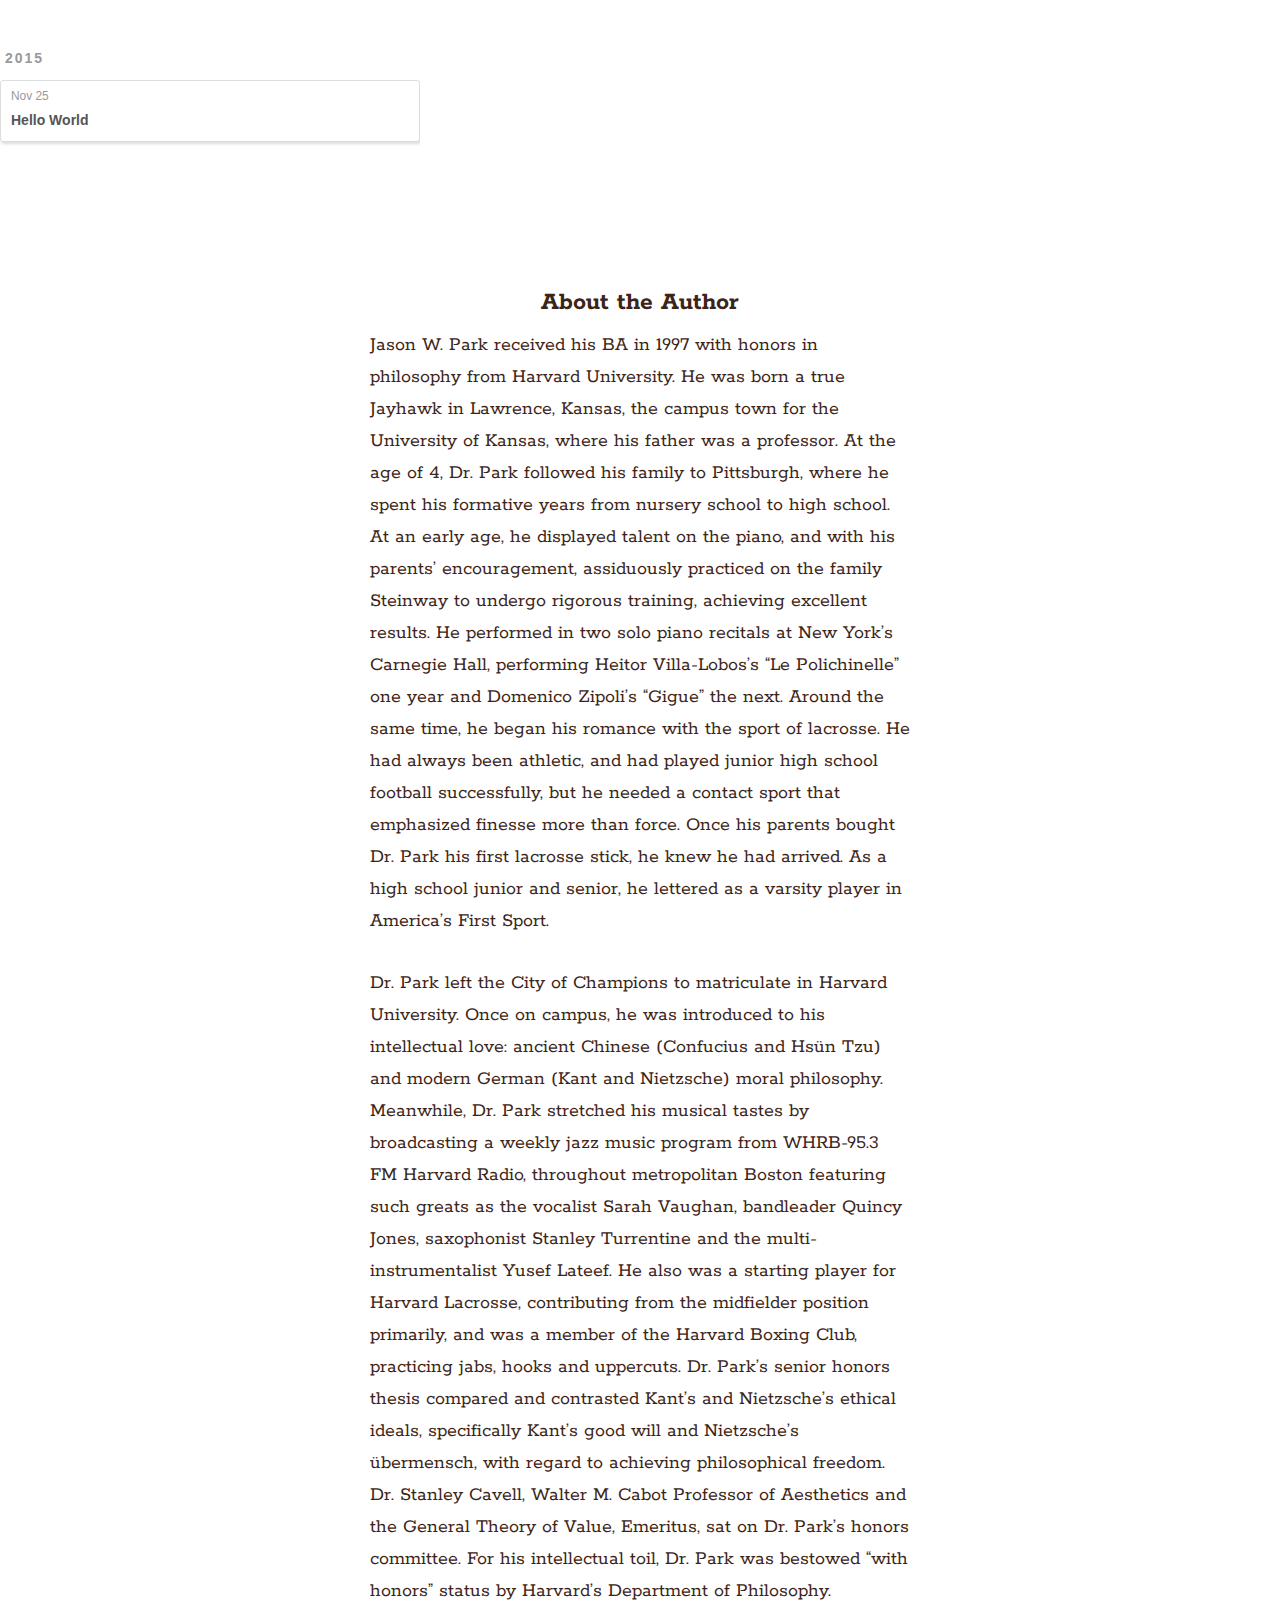
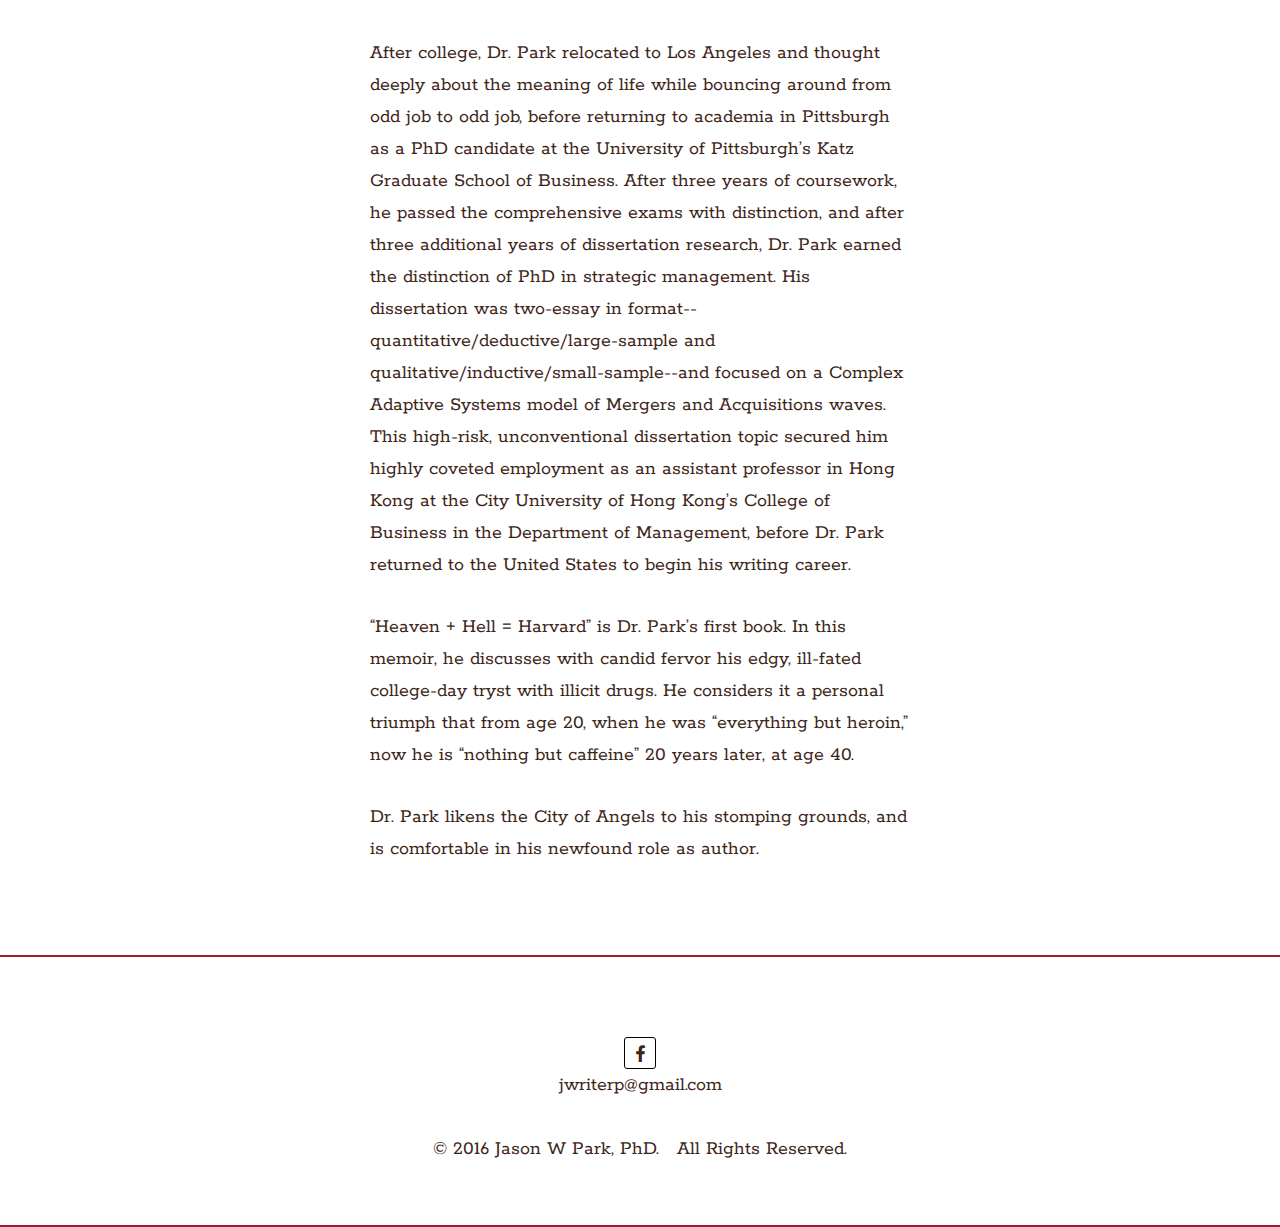
==== commit 03bc09ac: "fixes" ====
--- a/archives/index.html
+++ b/archives/index.html
@@ -2,9 +2,9 @@
 <html>
 <head>
   <meta charset="utf-8" />
-  <title>HEAVEN + HELL = HARVARD. Academic stress and partying to excess at the world&#39;s foremost university</title>
+  <title>Jason W Park, PhD. </title>
   <meta name="viewport" content="width=device-width, initial-scale=1, maximum-scale=1" />
-	<meta name="description" content="Academic stress and partying to excess at the world&#39;s foremost university" />
+	<meta name="description" content="" />
 	<meta name="keywords" content="undefined" />
 
 
@@ -65,7 +65,7 @@
 </p><p>
 Dr. Park left the City of Champions to matriculate in Harvard University. Once on campus, he was introduced to his intellectual love: ancient Chinese (Confucius and Hsün Tzu) and modern German (Kant and Nietzsche) moral philosophy. Meanwhile, Dr. Park stretched his musical tastes by broadcasting a weekly jazz music program from WHRB-95.3 FM Harvard Radio, throughout metropolitan Boston featuring such greats as the vocalist Sarah Vaughan, bandleader Quincy Jones, saxophonist Stanley Turrentine and the multi-instrumentalist Yusef Lateef. He also was a starting player for Harvard Lacrosse, contributing from the midfielder position primarily, and was a member of the Harvard Boxing Club, practicing jabs, hooks and uppercuts. Dr. Park’s senior honors thesis compared and contrasted Kant’s and Nietzsche’s ethical ideals, specifically Kant’s good will and Nietzsche’s übermensch, with regard to achieving philosophical freedom. Dr. Stanley Cavell, Walter M. Cabot Professor of Aesthetics and the General Theory of Value, Emeritus, sat on Dr. Park’s honors committee. For his intellectual toil, Dr. Park was bestowed “with honors” status by Harvard’s Department of Philosophy. 
 </p><p>
-After college, Dr. Park relocated to Los Angeles and thought deeply about the meaning of life while bouncing around from odd job to odd job, before returning to academia in Pittsburgh as a PhD candidate at the University of Pittsburgh’s Katz Graduate School of Business. After three years of coursework, he passed the comprehensive exams with distinction, and after three additional years of dissertation research, Dr. Park earned the distinction of PhD in strategic management. His dissertation was two-essay in format—quantitative/deductive/large-sample and qualitative/inductive/small-sample—and focused on a Complex Adaptive Systems model of Mergers and Acquisitions waves. This high-risk, unconventional dissertation topic secured him highly coveted employment as an assistant professor in Hong Kong at the City University of Hong Kong’s College of Business in the Department of Management, before Dr. Park returned to the United States to begin his writing career. 
+After college, Dr. Park relocated to Los Angeles and thought deeply about the meaning of life while bouncing around from odd job to odd job, before returning to academia in Pittsburgh as a PhD candidate at the University of Pittsburgh’s Katz Graduate School of Business. After three years of coursework, he passed the comprehensive exams with distinction, and after three additional years of dissertation research, Dr. Park earned the distinction of PhD in strategic management. His dissertation was two-essay in format--quantitative/deductive/large-sample and qualitative/inductive/small-sample--and focused on a Complex Adaptive Systems model of Mergers and Acquisitions waves. This high-risk, unconventional dissertation topic secured him highly coveted employment as an assistant professor in Hong Kong at the City University of Hong Kong’s College of Business in the Department of Management, before Dr. Park returned to the United States to begin his writing career. 
 </p><p>
 “Heaven + Hell = Harvard” is Dr. Park’s first book. In this memoir, he discusses with candid fervor his edgy, ill-fated college-day tryst with illicit drugs. He considers it a personal triumph that from age 20, when he was “everything but heroin,” now he is “nothing but caffeine” 20 years later, at age 40. 
 </p><p>
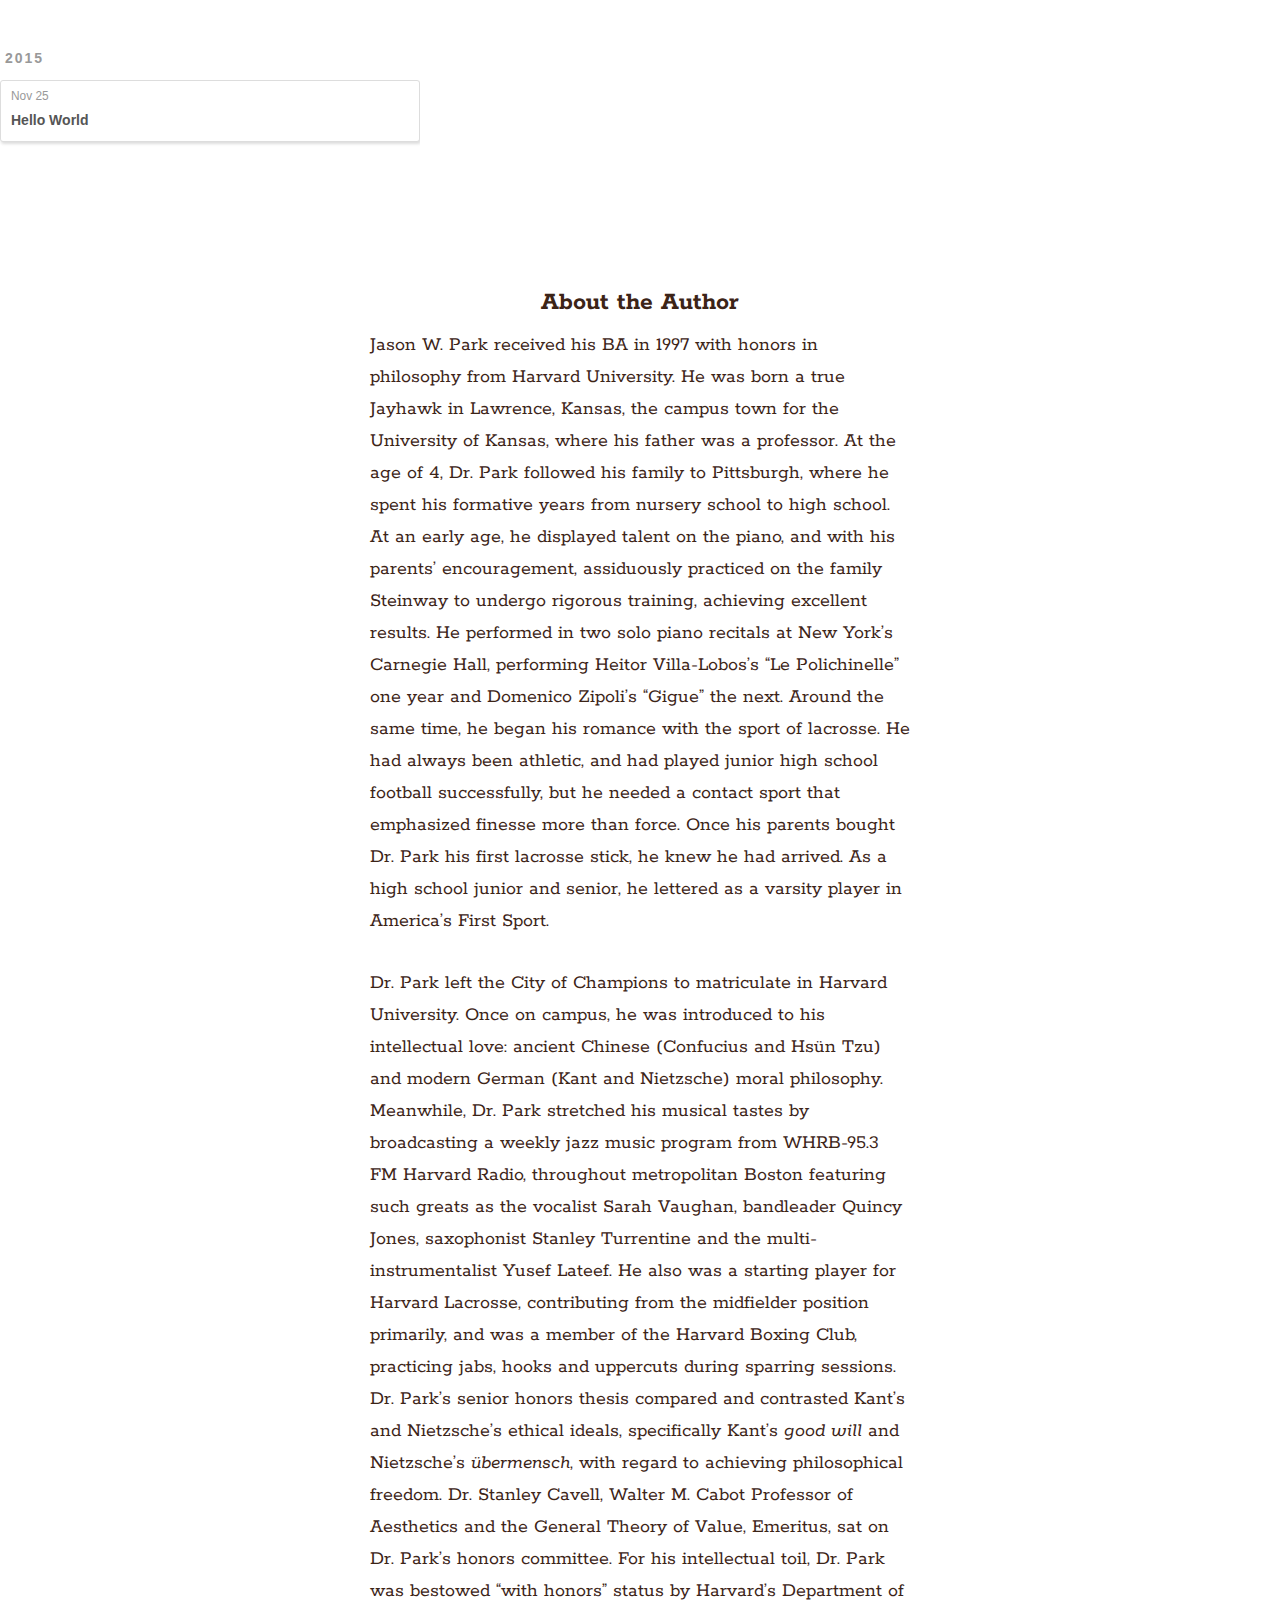
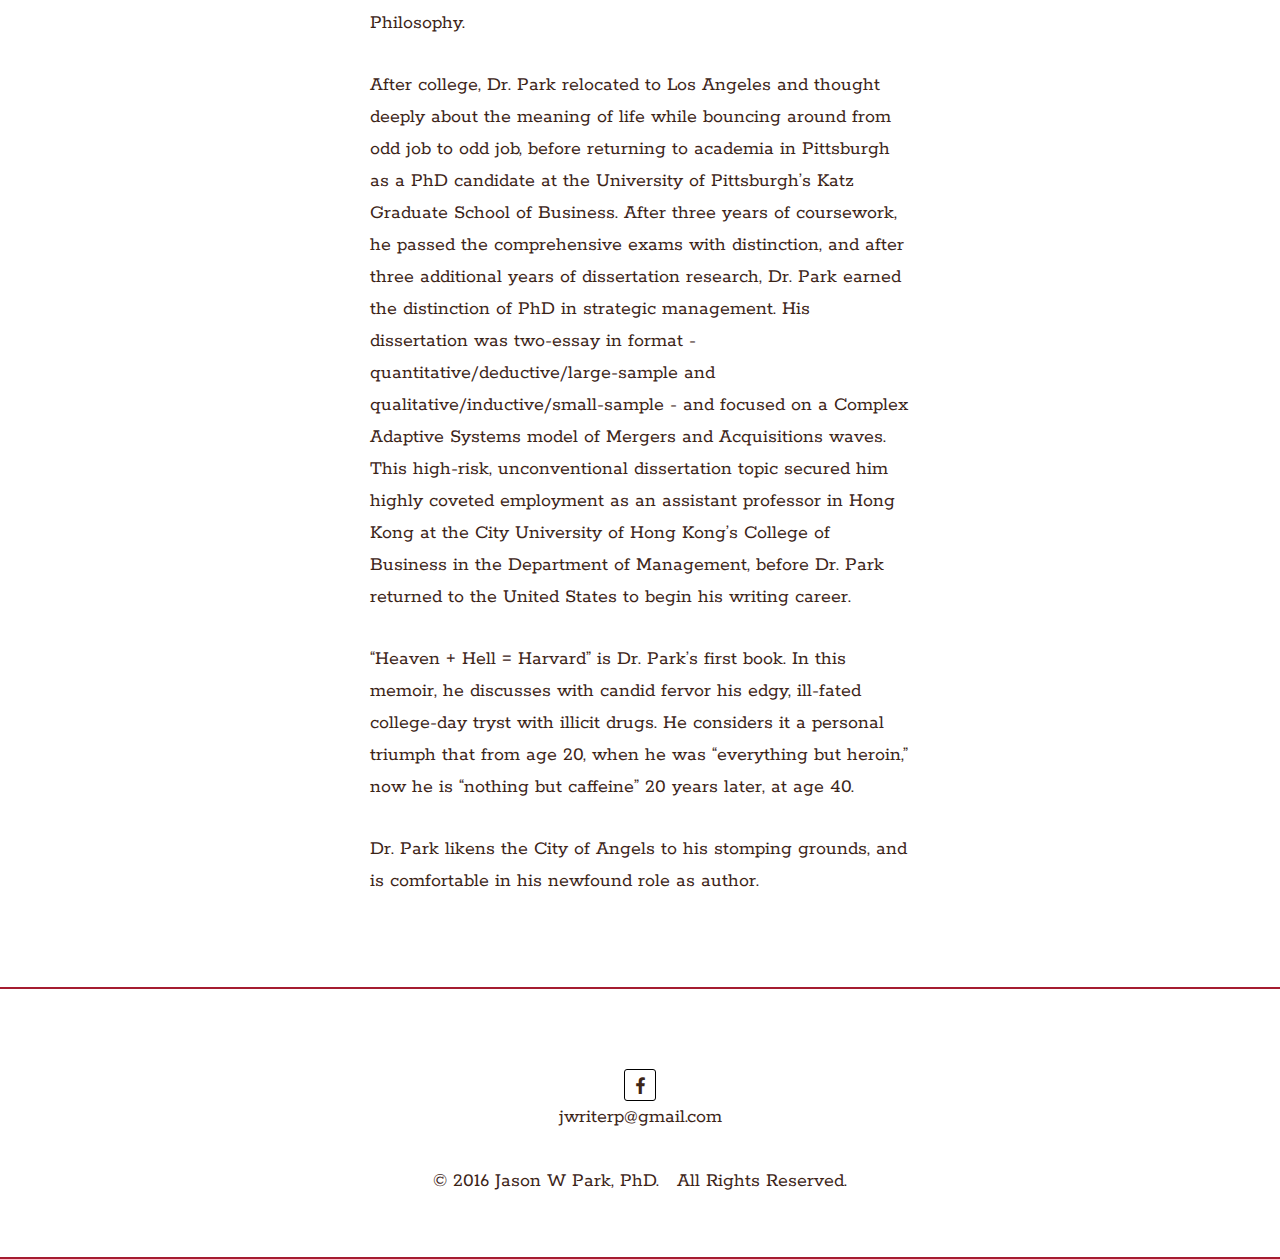
==== commit 30433ad5: "Fixed copy" ====
--- a/archives/index.html
+++ b/archives/index.html
@@ -2,14 +2,11 @@
 <html>
 <head>
   <meta charset="utf-8" />
-  <title>Jason W Park, PhD. </title>
+  <title>Jason W Park, PhD</title>
   <meta name="viewport" content="width=device-width, initial-scale=1, maximum-scale=1" />
 	<meta name="description" content="" />
 	<meta name="keywords" content="undefined" />
-
-
 	<link href='https://fonts.googleapis.com/css?family=Rokkitt:400,700' rel='stylesheet' type='text/css'>
-
   <link rel="stylesheet" href="/css/style.css">
   
 
@@ -63,9 +60,9 @@
 		<h2>About the Author</h2>
 <p>Jason W. Park received his BA in 1997 with honors in philosophy from Harvard University. He was born a true Jayhawk in Lawrence, Kansas, the campus town for the University of Kansas, where his father was a professor. At the age of 4, Dr. Park followed his family to Pittsburgh, where he spent his formative years from nursery school to high school. At an early age, he displayed talent on the piano, and with his parents’ encouragement, assiduously practiced on the family Steinway to undergo rigorous training, achieving excellent results. He performed in two solo piano recitals at New York’s Carnegie Hall, performing Heitor Villa-Lobos’s “Le Polichinelle” one year and Domenico Zipoli’s “Gigue” the next. Around the same time,  he began his romance with the sport of lacrosse. He had always been athletic, and had played junior high school football successfully, but he needed a contact sport that emphasized finesse more than force. Once his parents bought Dr. Park his first lacrosse stick, he knew he had arrived. As a high school junior and senior, he lettered as a varsity player in America’s First Sport. 
 </p><p>
-Dr. Park left the City of Champions to matriculate in Harvard University. Once on campus, he was introduced to his intellectual love: ancient Chinese (Confucius and Hsün Tzu) and modern German (Kant and Nietzsche) moral philosophy. Meanwhile, Dr. Park stretched his musical tastes by broadcasting a weekly jazz music program from WHRB-95.3 FM Harvard Radio, throughout metropolitan Boston featuring such greats as the vocalist Sarah Vaughan, bandleader Quincy Jones, saxophonist Stanley Turrentine and the multi-instrumentalist Yusef Lateef. He also was a starting player for Harvard Lacrosse, contributing from the midfielder position primarily, and was a member of the Harvard Boxing Club, practicing jabs, hooks and uppercuts. Dr. Park’s senior honors thesis compared and contrasted Kant’s and Nietzsche’s ethical ideals, specifically Kant’s good will and Nietzsche’s übermensch, with regard to achieving philosophical freedom. Dr. Stanley Cavell, Walter M. Cabot Professor of Aesthetics and the General Theory of Value, Emeritus, sat on Dr. Park’s honors committee. For his intellectual toil, Dr. Park was bestowed “with honors” status by Harvard’s Department of Philosophy. 
+Dr. Park left the City of Champions to matriculate in Harvard University. Once on campus, he was introduced to his intellectual love: ancient Chinese (Confucius and Hsün Tzu) and modern German (Kant and Nietzsche) moral philosophy. Meanwhile, Dr. Park stretched his musical tastes by broadcasting a weekly jazz music program from WHRB-95.3 FM Harvard Radio, throughout metropolitan Boston featuring such greats as the vocalist Sarah Vaughan, bandleader Quincy Jones, saxophonist Stanley Turrentine and the multi-instrumentalist Yusef Lateef. He also was a starting player for Harvard Lacrosse, contributing from the midfielder position primarily, and was a member of the Harvard Boxing Club, practicing jabs, hooks and uppercuts during sparring sessions. Dr. Park’s senior honors thesis compared and contrasted Kant’s and Nietzsche’s ethical ideals, specifically Kant’s <i>good will</i> and Nietzsche’s <i>übermensch</i>, with regard to achieving philosophical freedom. Dr. Stanley Cavell, Walter M. Cabot Professor of Aesthetics and the General Theory of Value, Emeritus, sat on Dr. Park’s honors committee. For his intellectual toil, Dr. Park was bestowed “with honors” status by Harvard’s Department of Philosophy. 
 </p><p>
-After college, Dr. Park relocated to Los Angeles and thought deeply about the meaning of life while bouncing around from odd job to odd job, before returning to academia in Pittsburgh as a PhD candidate at the University of Pittsburgh’s Katz Graduate School of Business. After three years of coursework, he passed the comprehensive exams with distinction, and after three additional years of dissertation research, Dr. Park earned the distinction of PhD in strategic management. His dissertation was two-essay in format--quantitative/deductive/large-sample and qualitative/inductive/small-sample--and focused on a Complex Adaptive Systems model of Mergers and Acquisitions waves. This high-risk, unconventional dissertation topic secured him highly coveted employment as an assistant professor in Hong Kong at the City University of Hong Kong’s College of Business in the Department of Management, before Dr. Park returned to the United States to begin his writing career. 
+After college, Dr. Park relocated to Los Angeles and thought deeply about the meaning of life while bouncing around from odd job to odd job, before returning to academia in Pittsburgh as a PhD candidate at the University of Pittsburgh’s Katz Graduate School of Business. After three years of coursework, he passed the comprehensive exams with distinction, and after three additional years of dissertation research, Dr. Park earned the distinction of PhD in strategic management. His dissertation was two-essay in format - quantitative/deductive/large-sample and qualitative/inductive/small-sample - and focused on a Complex Adaptive Systems model of Mergers and Acquisitions waves. This high-risk, unconventional dissertation topic secured him highly coveted employment as an assistant professor in Hong Kong at the City University of Hong Kong’s College of Business in the Department of Management, before Dr. Park returned to the United States to begin his writing career. 
 </p><p>
 “Heaven + Hell = Harvard” is Dr. Park’s first book. In this memoir, he discusses with candid fervor his edgy, ill-fated college-day tryst with illicit drugs. He considers it a personal triumph that from age 20, when he was “everything but heroin,” now he is “nothing but caffeine” 20 years later, at age 40. 
 </p><p>
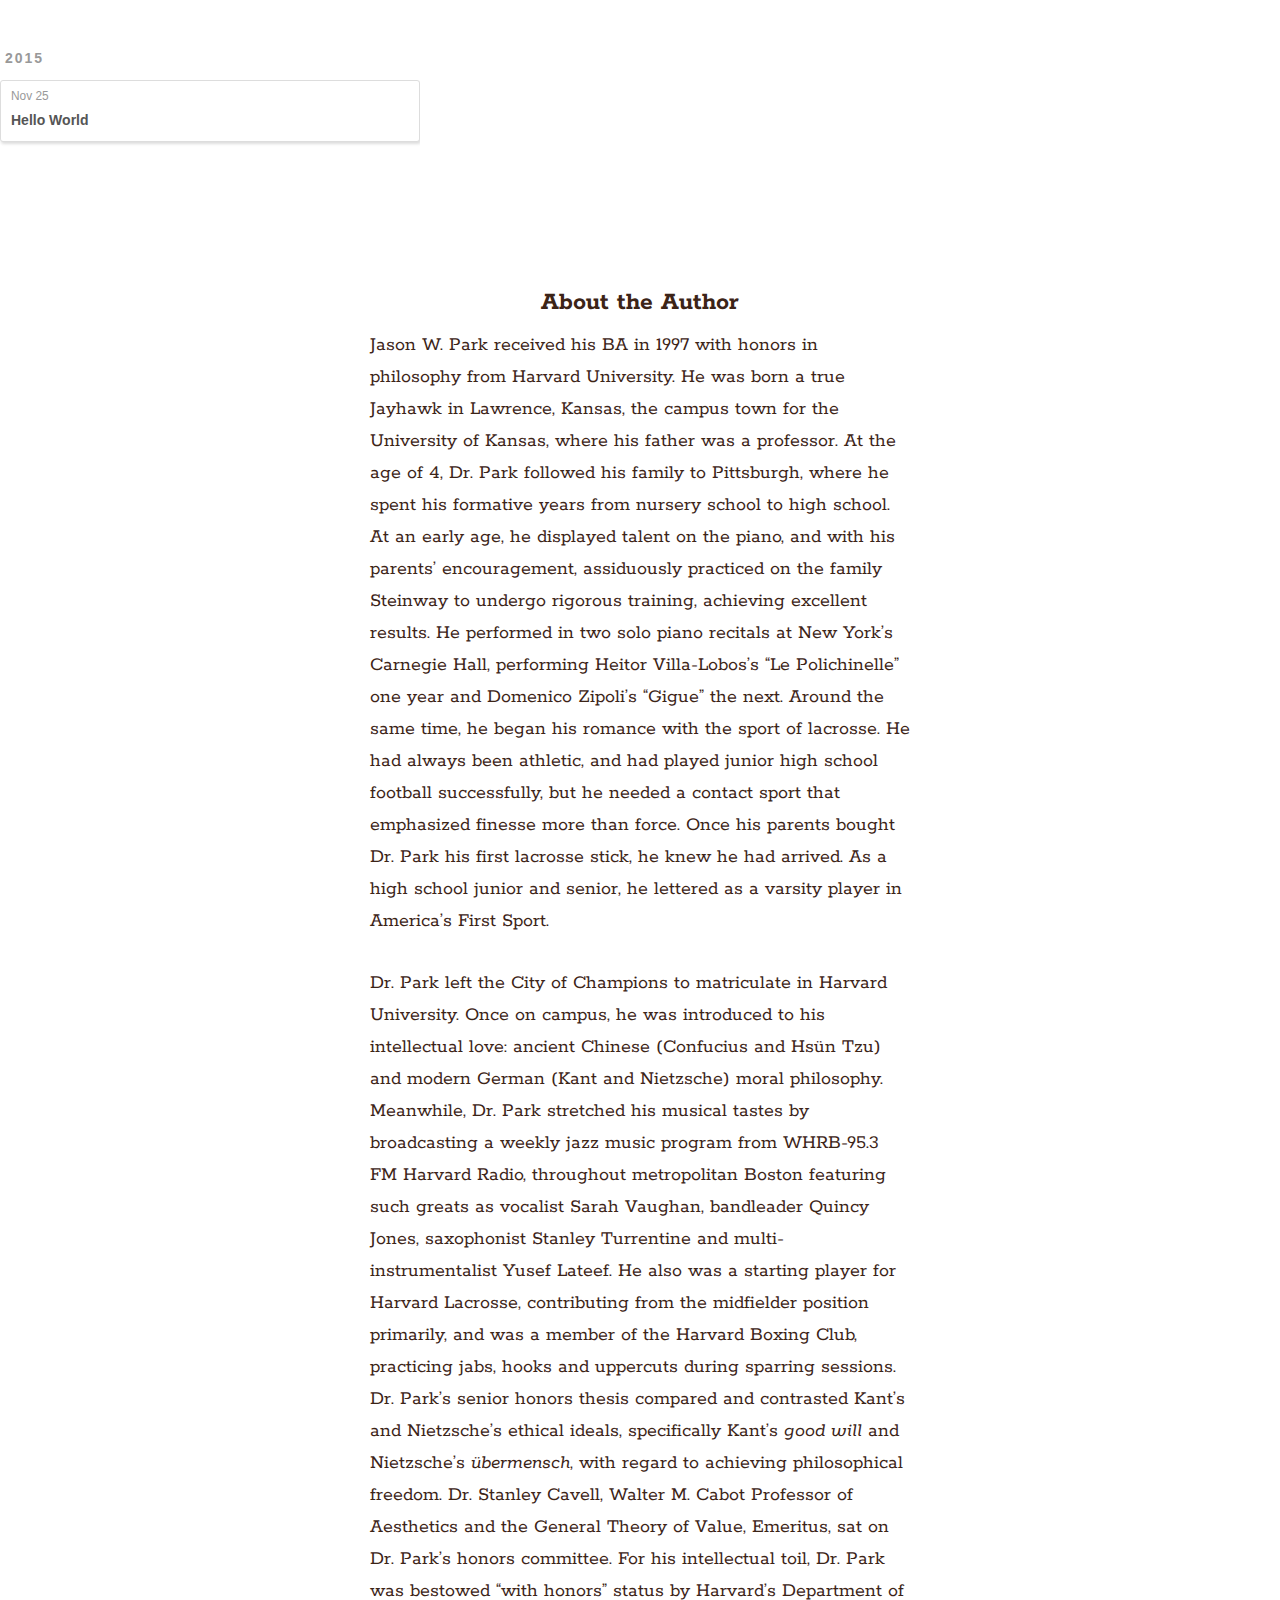
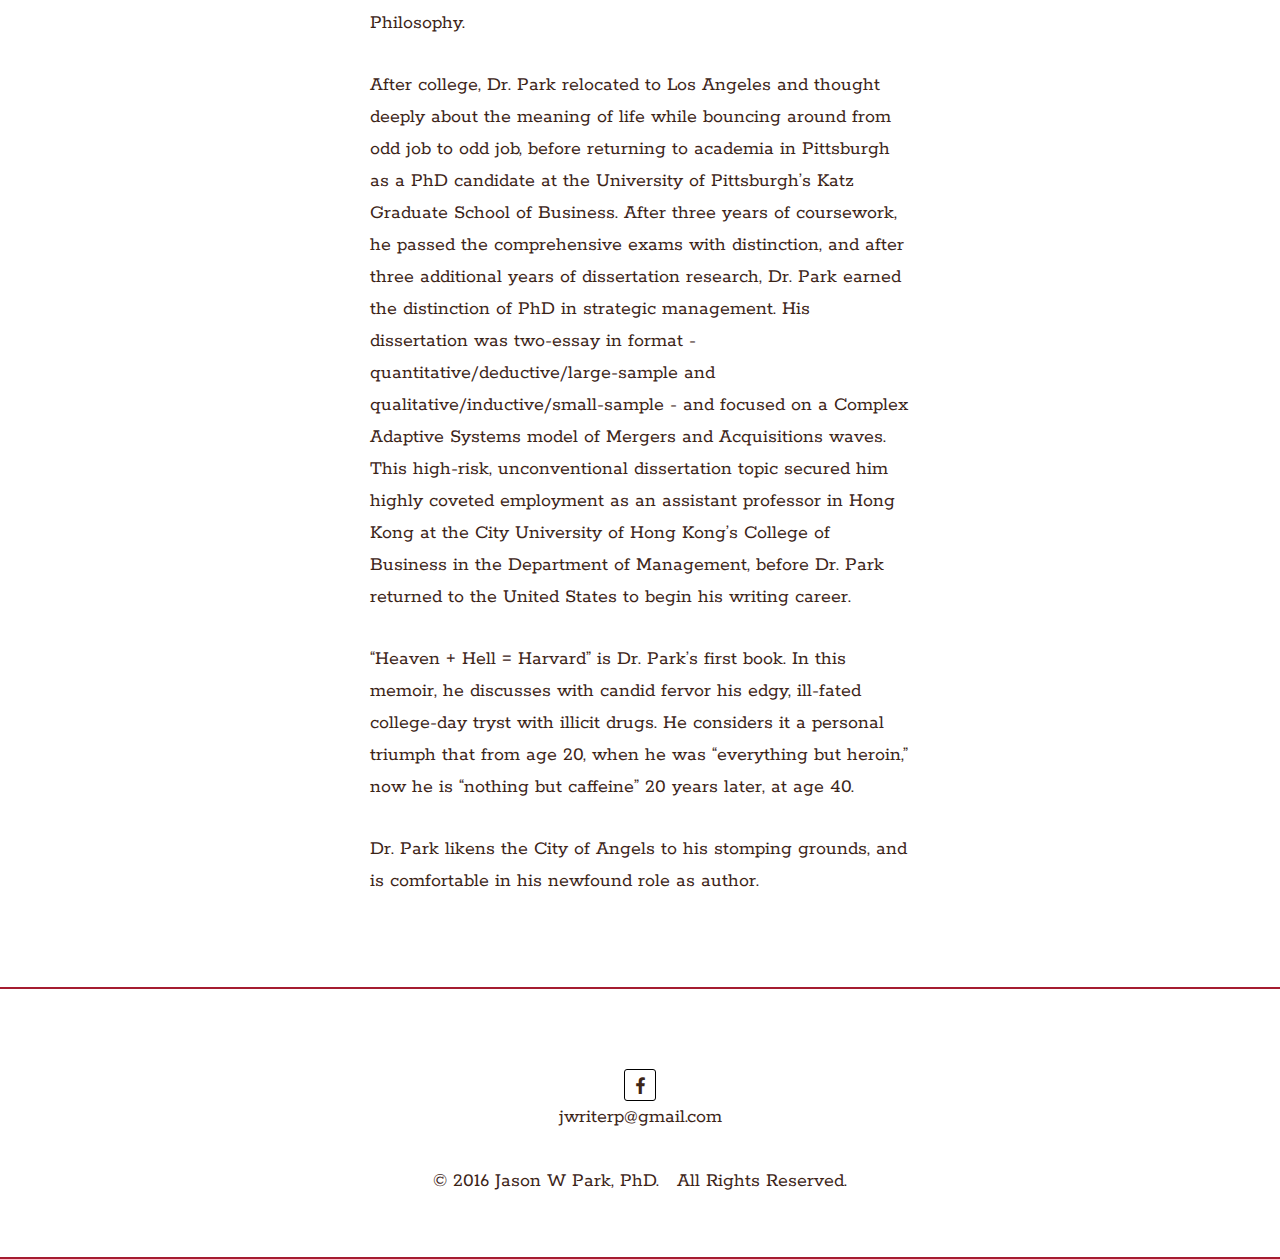
==== commit 4a049955: "updated copy" ====
--- a/archives/index.html
+++ b/archives/index.html
@@ -58,9 +58,9 @@
       <div class="section" id="about-the-author">
 	<div class="section-info">
 		<h2>About the Author</h2>
-<p>Jason W. Park received his BA in 1997 with honors in philosophy from Harvard University. He was born a true Jayhawk in Lawrence, Kansas, the campus town for the University of Kansas, where his father was a professor. At the age of 4, Dr. Park followed his family to Pittsburgh, where he spent his formative years from nursery school to high school. At an early age, he displayed talent on the piano, and with his parents’ encouragement, assiduously practiced on the family Steinway to undergo rigorous training, achieving excellent results. He performed in two solo piano recitals at New York’s Carnegie Hall, performing Heitor Villa-Lobos’s “Le Polichinelle” one year and Domenico Zipoli’s “Gigue” the next. Around the same time,  he began his romance with the sport of lacrosse. He had always been athletic, and had played junior high school football successfully, but he needed a contact sport that emphasized finesse more than force. Once his parents bought Dr. Park his first lacrosse stick, he knew he had arrived. As a high school junior and senior, he lettered as a varsity player in America’s First Sport. 
+<p>Jason W. Park received his BA in 1997 with honors in philosophy from Harvard University. He was born a true Jayhawk in Lawrence, Kansas, the campus town for the University of Kansas, where his father was a professor. At the age of 4, Dr. Park followed his family to Pittsburgh, where he spent his formative years from nursery school to high school. At an early age, he displayed talent on the piano, and with his parents’ encouragement, assiduously practiced on the family Steinway to undergo rigorous training, achieving excellent results. He performed in two solo piano recitals at New York’s Carnegie Hall, performing Heitor Villa-Lobos’s “Le Polichinelle” one year and Domenico Zipoli’s “Gigue” the next. Around the same time, he began his romance with the sport of lacrosse. He had always been athletic, and had played junior high school football successfully, but he needed a contact sport that emphasized finesse more than force. Once his parents bought Dr. Park his first lacrosse stick, he knew he had arrived. As a high school junior and senior, he lettered as a varsity player in America’s First Sport. 
 </p><p>
-Dr. Park left the City of Champions to matriculate in Harvard University. Once on campus, he was introduced to his intellectual love: ancient Chinese (Confucius and Hsün Tzu) and modern German (Kant and Nietzsche) moral philosophy. Meanwhile, Dr. Park stretched his musical tastes by broadcasting a weekly jazz music program from WHRB-95.3 FM Harvard Radio, throughout metropolitan Boston featuring such greats as the vocalist Sarah Vaughan, bandleader Quincy Jones, saxophonist Stanley Turrentine and the multi-instrumentalist Yusef Lateef. He also was a starting player for Harvard Lacrosse, contributing from the midfielder position primarily, and was a member of the Harvard Boxing Club, practicing jabs, hooks and uppercuts during sparring sessions. Dr. Park’s senior honors thesis compared and contrasted Kant’s and Nietzsche’s ethical ideals, specifically Kant’s <i>good will</i> and Nietzsche’s <i>übermensch</i>, with regard to achieving philosophical freedom. Dr. Stanley Cavell, Walter M. Cabot Professor of Aesthetics and the General Theory of Value, Emeritus, sat on Dr. Park’s honors committee. For his intellectual toil, Dr. Park was bestowed “with honors” status by Harvard’s Department of Philosophy. 
+Dr. Park left the City of Champions to matriculate in Harvard University. Once on campus, he was introduced to his intellectual love: ancient Chinese (Confucius and Hsün Tzu) and modern German (Kant and Nietzsche) moral philosophy. Meanwhile, Dr. Park stretched his musical tastes by broadcasting a weekly jazz music program from WHRB-95.3 FM Harvard Radio, throughout metropolitan Boston featuring such greats as vocalist Sarah Vaughan, bandleader Quincy Jones, saxophonist Stanley Turrentine and multi-instrumentalist Yusef Lateef. He also was a starting player for Harvard Lacrosse, contributing from the midfielder position primarily, and was a member of the Harvard Boxing Club, practicing jabs, hooks and uppercuts during sparring sessions. Dr. Park’s senior honors thesis compared and contrasted Kant’s and Nietzsche’s ethical ideals, specifically Kant’s <i>good will</i> and Nietzsche’s <i>übermensch</i>, with regard to achieving philosophical freedom. Dr. Stanley Cavell, Walter M. Cabot Professor of Aesthetics and the General Theory of Value, Emeritus, sat on Dr. Park’s honors committee. For his intellectual toil, Dr. Park was bestowed “with honors” status by Harvard’s Department of Philosophy. 
 </p><p>
 After college, Dr. Park relocated to Los Angeles and thought deeply about the meaning of life while bouncing around from odd job to odd job, before returning to academia in Pittsburgh as a PhD candidate at the University of Pittsburgh’s Katz Graduate School of Business. After three years of coursework, he passed the comprehensive exams with distinction, and after three additional years of dissertation research, Dr. Park earned the distinction of PhD in strategic management. His dissertation was two-essay in format - quantitative/deductive/large-sample and qualitative/inductive/small-sample - and focused on a Complex Adaptive Systems model of Mergers and Acquisitions waves. This high-risk, unconventional dissertation topic secured him highly coveted employment as an assistant professor in Hong Kong at the City University of Hong Kong’s College of Business in the Department of Management, before Dr. Park returned to the United States to begin his writing career. 
 </p><p>
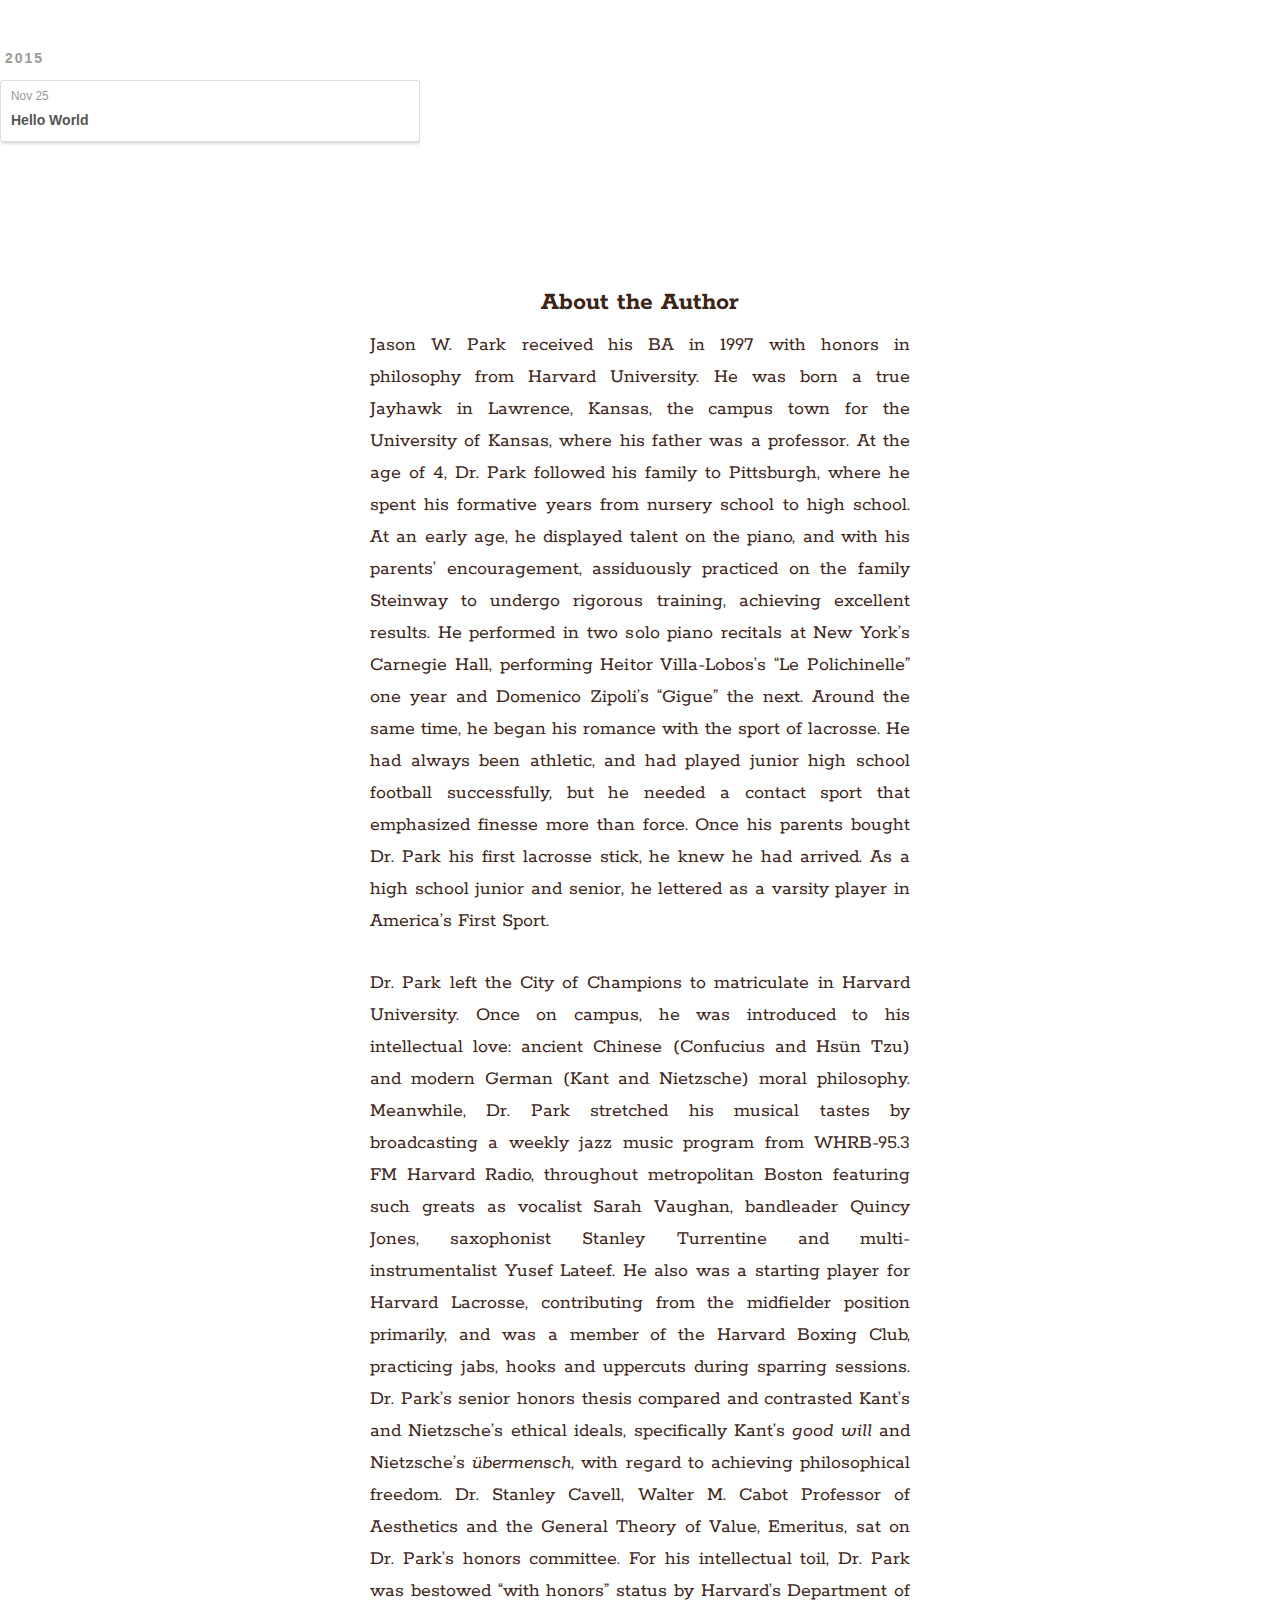
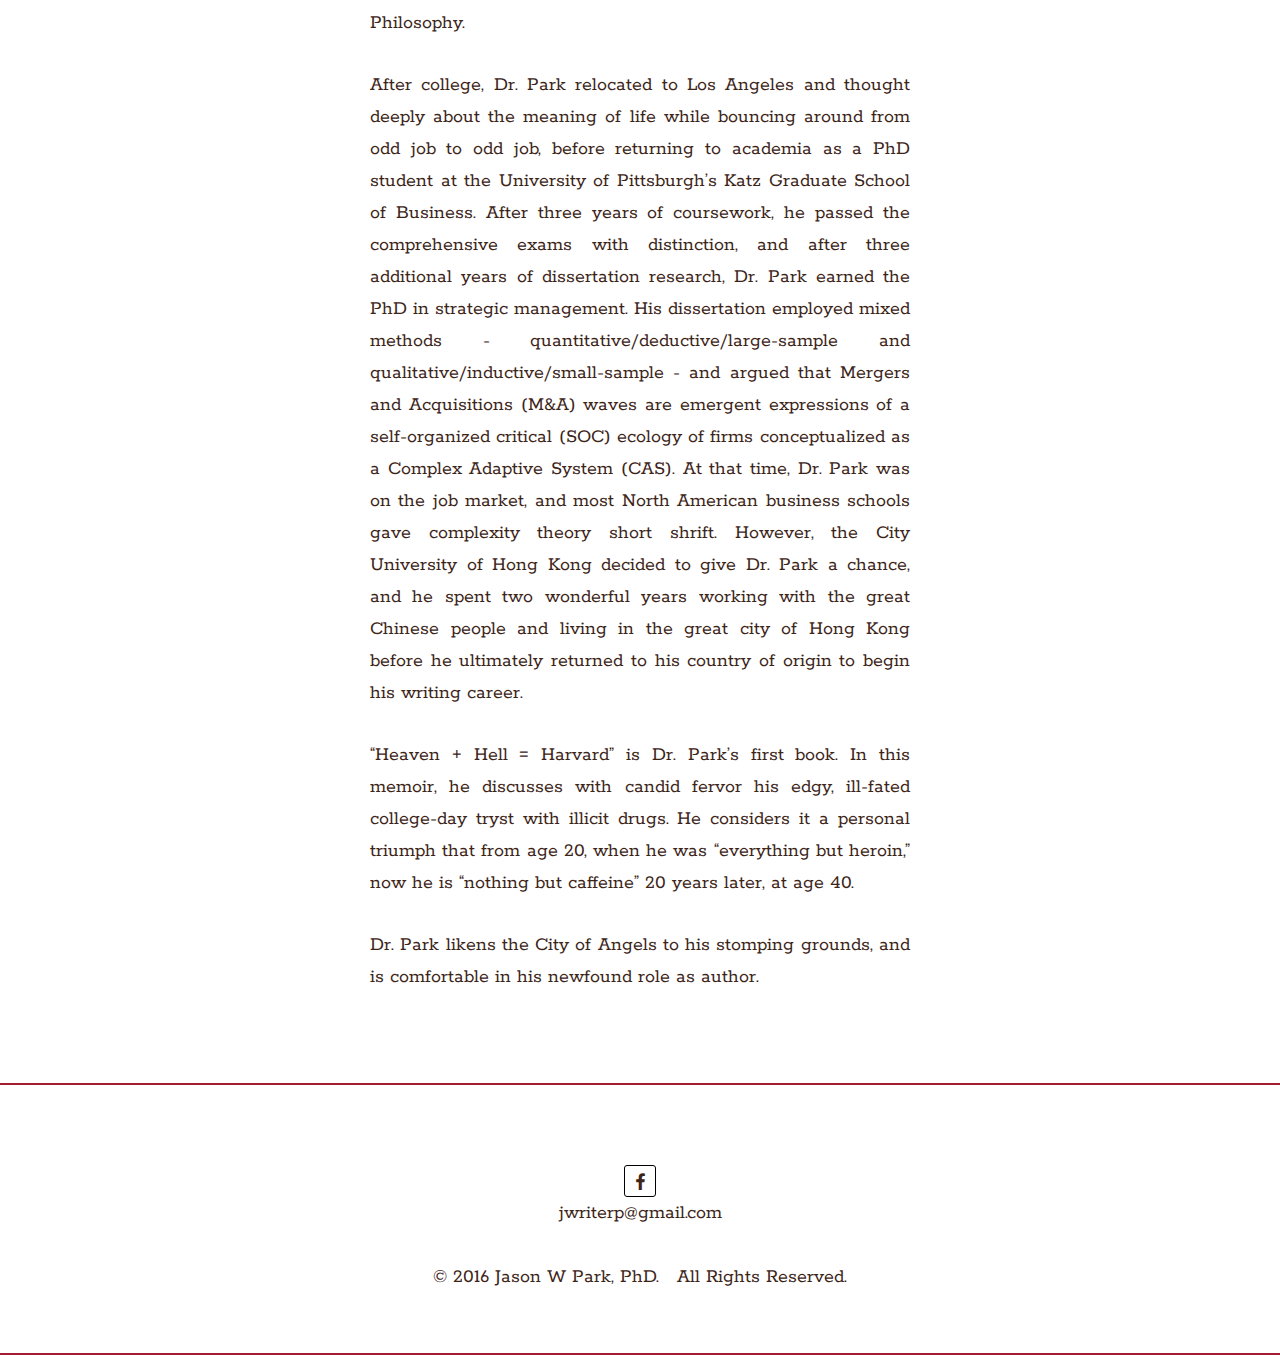
==== commit 3c706a8f: "Copy update" ====
--- a/archives/index.html
+++ b/archives/index.html
@@ -62,7 +62,7 @@
 </p><p>
 Dr. Park left the City of Champions to matriculate in Harvard University. Once on campus, he was introduced to his intellectual love: ancient Chinese (Confucius and Hsün Tzu) and modern German (Kant and Nietzsche) moral philosophy. Meanwhile, Dr. Park stretched his musical tastes by broadcasting a weekly jazz music program from WHRB-95.3 FM Harvard Radio, throughout metropolitan Boston featuring such greats as vocalist Sarah Vaughan, bandleader Quincy Jones, saxophonist Stanley Turrentine and multi-instrumentalist Yusef Lateef. He also was a starting player for Harvard Lacrosse, contributing from the midfielder position primarily, and was a member of the Harvard Boxing Club, practicing jabs, hooks and uppercuts during sparring sessions. Dr. Park’s senior honors thesis compared and contrasted Kant’s and Nietzsche’s ethical ideals, specifically Kant’s <i>good will</i> and Nietzsche’s <i>übermensch</i>, with regard to achieving philosophical freedom. Dr. Stanley Cavell, Walter M. Cabot Professor of Aesthetics and the General Theory of Value, Emeritus, sat on Dr. Park’s honors committee. For his intellectual toil, Dr. Park was bestowed “with honors” status by Harvard’s Department of Philosophy. 
 </p><p>
-After college, Dr. Park relocated to Los Angeles and thought deeply about the meaning of life while bouncing around from odd job to odd job, before returning to academia in Pittsburgh as a PhD candidate at the University of Pittsburgh’s Katz Graduate School of Business. After three years of coursework, he passed the comprehensive exams with distinction, and after three additional years of dissertation research, Dr. Park earned the distinction of PhD in strategic management. His dissertation was two-essay in format - quantitative/deductive/large-sample and qualitative/inductive/small-sample - and focused on a Complex Adaptive Systems model of Mergers and Acquisitions waves. This high-risk, unconventional dissertation topic secured him highly coveted employment as an assistant professor in Hong Kong at the City University of Hong Kong’s College of Business in the Department of Management, before Dr. Park returned to the United States to begin his writing career. 
+After college, Dr. Park relocated to Los Angeles and thought deeply about the meaning of life while bouncing around from odd job to odd job, before returning to academia as a PhD student at the University of Pittsburgh’s Katz Graduate School of Business. After three years of coursework, he passed the comprehensive exams with distinction, and after three additional years of dissertation research, Dr. Park earned the PhD in strategic management. His dissertation employed mixed methods - quantitative/deductive/large-sample and qualitative/inductive/small-sample - and argued that Mergers and Acquisitions (M&A) waves are emergent expressions of a self-organized critical (SOC) ecology of firms conceptualized as a Complex Adaptive System (CAS). At that time, Dr. Park was on the job market, and most North American business schools gave complexity theory short shrift. However, the City University of Hong Kong decided to give Dr. Park a chance, and he spent two wonderful years working with the great Chinese people and living in the great city of Hong Kong before he ultimately returned to his country of origin to begin his writing career.
 </p><p>
 “Heaven + Hell = Harvard” is Dr. Park’s first book. In this memoir, he discusses with candid fervor his edgy, ill-fated college-day tryst with illicit drugs. He considers it a personal triumph that from age 20, when he was “everything but heroin,” now he is “nothing but caffeine” 20 years later, at age 40. 
 </p><p>
--- a/css/style.css
+++ b/css/style.css
@@ -1 +1 @@
-.outer:after,.outer:before,body:after,body:before{display:table;content:""}.alignleft,.inner,.left{float:left}#wrap,body{background:#fff}#header:after,#header:before,.outer:after,.outer:before,body:after,body:before{content:""}#container,#header,#header-inner,#header-outer{position:relative}#header-inner,#page-nav,.archive-article,.article-gallery-photos,.article-inner,.article-share-box,.mobile-nav-on{overflow:hidden}.nowrap,.section-info a{white-space:nowrap}#article-nav:after,#page-nav:after,.archives:after,.article-entry .highlight figcaption:after,.article-entry:after,.article-meta:after,.article-share-links:after,.clear,.cleared,.outer:after,.section,.section-info,.section-social,body:after{clear:both}body{width:100%}a,abbr,acronym,address,applet,big,blockquote,body,caption,cite,code,dd,del,dfn,div,dl,dt,em,fieldset,form,h1,h2,h3,h4,h5,h6,html,iframe,img,ins,kbd,label,legend,li,object,ol,p,pre,q,s,samp,small,span,strike,strong,sub,sup,table,tbody,td,tfoot,th,thead,tr,tt,ul,var{margin:0;padding:0;border:0;outline:0;font-weight:inherit;font-style:inherit;font-family:inherit;font-size:100%;vertical-align:baseline}caption,table,td,th{vertical-align:middle}ol,ul{list-style:none}table{border-collapse:separate;border-spacing:0}caption,td,th{text-align:left;font-weight:400}a img{border:none}button,input{-webkit-appearance:none;-webkit-border-radius:0;border-radius:0;margin:0;padding:0}button::-moz-focus-inner,input::-moz-focus-inner{border:0;padding:0}input:focus{outline:0}@font-face{font-family:FontAwesome;font-style:normal;font-weight:400;src:url(fonts/fontawesome-subset.eot?v=#5);src:url(fonts/fontawesome-subset.eot?#iefix&v=#5) format("embedded-opentype"),url(fonts/fontawesome-subset.woff?v=#5) format("woff"),url(fonts/fontawesome-subset.ttf?v=#5) format("truetype"),url(fonts/fontawesome-subset.svg?v=#5) format("svg")}@font-face{font-family:"Choplin W00 ExtraBold";src:url(fonts/f6317677-605d-4105-b60e-d55a524c7075.eot?#iefix);src:url(fonts/f6317677-605d-4105-b60e-d55a524c7075.eot?#iefix) format("eot"),url(fonts/06dd0dda-cac4-4978-969d-847b1218f31f.woff2) format("woff2"),url(fonts/cea58d8d-0ed2-458c-850f-fb5d93addf43.woff) format("woff"),url(fonts/215a2060-697d-406f-99cf-c9c51fc6cff9.ttf) format("truetype"),url(fonts/c3f8d8b1-83e9-41d2-9b96-4342c311792d.svg#c3f8d8b1-83e9-41d2-9b96-4342c311792d) format("svg")}@font-face{font-family:"Choplin W00 ExtraBold Italic";src:url(fonts/c7607108-5201-4cbf-a057-434b4d5bfb2f.eot?#iefix);src:url(fonts/c7607108-5201-4cbf-a057-434b4d5bfb2f.eot?#iefix) format("eot"),url(fonts/71896bcf-24ce-4a41-adca-ba9902eb6e0d.woff2) format("woff2"),url(fonts/00fbca5e-1491-4591-9fc2-251070b76170.woff) format("woff"),url(fonts/f3c52fc7-305c-474b-87a2-b7467e61b91b.ttf) format("truetype"),url(fonts/a527ae6f-054c-4848-92e6-355ffe09a31e.svg#a527ae6f-054c-4848-92e6-355ffe09a31e) format("svg")}#container,body,html{height:100%}body{line-height:1;color:#000;font:14px "Helvetica Neue",Helvetica,Arial,sans-serif;-webkit-text-size-adjust:100%}#logo-wrap,.article-entry dt,.article-entry strong{font-weight:700}.outer{max-width:920px;margin:0 auto;padding:0 20px}.inner{display:inline;width:97.77777777777777%;margin:0 1.111111111111111%}#banner,#header-outer,#wrap{width:100%;height:100%}.alignright,.right{float:right}#wrap{position:absolute;top:0;left:0;-webkit-transition:.2s ease-out;-moz-transition:.2s ease-out;-ms-transition:.2s ease-out;transition:.2s ease-out;z-index:1}.mobile-nav-on #wrap{left:280px}.archive-year,.article-category-link,.article-date{text-decoration:none;text-transform:uppercase;letter-spacing:2px;color:#999;margin-bottom:1em;margin-left:5px;line-height:1em;text-shadow:0 1px #fff;font-weight:700}.archive-article-inner,.article-inner{background:#fff;-webkit-box-shadow:1px 2px 3px #ddd;box-shadow:1px 2px 3px #ddd;border:1px solid #ddd;-webkit-border-radius:3px;border-radius:3px}.article-entry h1{font-size:2em}.article-entry h2{font-size:1.5em}.article-entry h3{font-size:1.3em}.article-entry h4{font-size:1.2em}.article-entry h5{font-size:1em}.article-entry h6{font-size:1em;color:#999}.article-entry hr{border:1px dashed #ddd}.article-entry cite,.article-entry em{font-style:italic}.article-entry sub,.article-entry sup{font-size:.75em;line-height:0;position:relative;vertical-align:baseline}#banner,#header-title{position:absolute;left:0}.article-entry sup{top:-.5em}.article-entry sub{bottom:-.2em}.article-entry small{font-size:.85em}.article-entry abbr,.article-entry acronym{border-bottom:1px dotted}.article-entry dl,.article-entry ol,.article-entry ul{margin:0 20px;line-height:1.6em}.article-entry ol ol,.article-entry ol ul,.article-entry ul ol,.article-entry ul ul{margin-top:0;margin-bottom:0}.article-entry ul{list-style:disc}.article-entry ol{list-style:decimal}#header{font-family:Rokkitt,serif;height:700px}#header:after,#header:before{position:absolute;left:0;right:0;height:40px}#header:before{top:0;background:-webkit-linear-gradient(rgba(0,0,0,.5),transparent);background:-moz-linear-gradient(rgba(0,0,0,.5),transparent);background:-ms-linear-gradient(rgba(0,0,0,.5),transparent);background:linear-gradient(rgba(0,0,0,.5),transparent)}#header:after{bottom:0;background:-webkit-linear-gradient(transparent,rgba(0,0,0,.5));background:-moz-linear-gradient(transparent,rgba(0,0,0,.5));background:-ms-linear-gradient(transparent,rgba(0,0,0,.5));background:linear-gradient(transparent,rgba(0,0,0,.5))}#banner,#logo,.qr_code{background-position:center center;background-repeat:no-repeat}#header-outer{padding:0}#logo-wrap{margin-top:250px;color:#fff;font-size:60px}#logo-wrap a{text-decoration:none;color:inherit}#header-author,#subtitle,.main-nav-link,.nav-icon{color:#fff;text-decoration:none}.outline-text{text-shadow:-1px -1px 5px #000,1px -1px 5px #000,-1px 1px 5px #000,1px 1px 5px #000}#banner{top:0;background-image:url(images/bg/bg_header2.jpg);-webkit-background-size:cover;-moz-background-size:cover;background-size:cover;background-color:#000;z-index:-1}#logo,a.goodreads-icon{-webkit-background-size:contain;-moz-background-size:contain}#header-title{text-align:center;height:40px;top:72px;margin-top:-20px}.nav-icon,.scroll-down-link{position:relative;cursor:pointer}#logo{margin:0 auto;display:block;width:560px;max-width:100%;height:345px;text-indent:-9999px;text-decoration:none;background-size:contain}@media screen and (max-width:639px){#header{height:518px}#header-outer{width:320px}#logo-wrap{margin-top:250px;font-size:30px}#header-title{top:20px}#logo{height:160px}}#subtitle{margin:50px auto 0;font-size:26px;line-height:22px;letter-spacing:1px}#subtitle b{font-weight:900}@media screen and (max-width:639px){#subtitle{font-size:14px;line-height:18px;letter-spacing:0;width:290px;margin:-5px auto 0}}.scroll-down-link,.social-icon{font-family:FontAwesome;line-height:32px}#header-author{font-size:26px;margin:150px auto 0}#main-nav{float:left;margin-left:-15px}.main-nav-link,.nav-icon{float:left;opacity:.6;text-shadow:0 1px rgba(0,0,0,.2);-webkit-transition:opacity .2s;-moz-transition:opacity .2s;-ms-transition:opacity .2s;transition:opacity .2s;display:block;padding:20px 15px}.main-nav-link:hover,.nav-icon:hover{opacity:1}.nav-icon{font-family:FontAwesome;text-align:center;font-size:14px;width:14px;height:14px;padding:20px 15px}.main-nav-link{font-weight:300;letter-spacing:1px}@media screen and (max-width:639px){.main-nav-link{display:none}}#main-nav-toggle{display:none}.read-button,.scroll-down-link,.social-icon{display:block;text-decoration:none;text-align:center}#main-nav-toggle:before{content:"\f0c9"}#sub-nav{float:right;margin-right:-15px}#nav-rss-link:before{content:"\f09e"}#nav-search-btn:before{content:"\f002"}.social-icon:hover{-webkit-box-shadow:0 0 0 3px #fff;box-shadow:0 0 0 3px #fff}.social-icon{-webkit-transition:all .2s linear;-moz-transition:all .2s linear;-ms-transition:all .2s linear;transition:all .2s linear;width:30px;height:30px;-webkit-border-radius:3px;border-radius:3px;color:#ff405f;border:1px solid #fff;background-color:#fff;font-size:18px;float:left;margin:0 4px}.social-icon:before{padding-left:1px}@media screen and (max-width:639px){#main-nav-toggle{display:block}.social-icon{width:30px;height:30px;-webkit-border-radius:30px;border-radius:30px;font-size:20px;line-height:32px}}.scroll-down-link:hover{-webkit-box-shadow:0 0 0 3px rgba(80,73,70,.5);box-shadow:0 0 0 3px rgba(80,73,70,.5)}.scroll-down-link{-webkit-transition:all .2s linear;-moz-transition:all .2s linear;-ms-transition:all .2s linear;transition:all .2s linear;top:25px;width:32px;height:32px;-webkit-border-radius:32px;border-radius:32px;color:#fff;border:none;background-color:rgba(80,73,70,.5);font-size:15px;margin:0 auto}a.facebook-icon,a.goodreads-icon{border:1px solid #000}a.instagram-icon,a.youtube-icon{line-height:31px}.scroll-down-link:before{padding-left:1px;content:"\f078"}a.facebook-icon:before{content:"\f09a"}a.twitter-icon:before{padding-left:2px;content:"\f099"}a.youtube-icon:before{content:"\f16a"}a.instagram-icon:before{content:"\f16d"}a.googleplus-icon:before{content:"\f0d5"}a.twitch-icon:before{content:"\f1e8"}a.goodreads-icon{background-image:url(images/goodreads.png);background-size:contain}.qr_code{height:100px;background-image:url(images/qr_code.png);-webkit-background-size:contain;-moz-background-size:contain;background-size:contain}.first-char{font-size:60px}.read-button{-webkit-border-radius:3px;border-radius:3px;padding:5px 5px 3px;background-color:gold;color:#000;font-weight:700;font-size:30px;margin:0 auto;width:300px}.section-social-wrap{position:absolute;z-index:3;width:100%;height:50px;bottom:31px}.section-social{width:160px;margin:0 auto}.article{margin:50px 0}.article-meta:after,.article-meta:before{content:"";display:table}.article-date{float:left}.article-category{float:left;line-height:1em;color:#ccc;text-shadow:0 1px #fff;margin-left:8px}.article-category:before{content:"\2022"}.article-category-link{margin:0 12px 1em}.article-header{padding:20px 20px 0}.article-title{text-decoration:none;font-size:2em;font-weight:700;color:#555;line-height:1.1em;-webkit-transition:color .2s;-moz-transition:color .2s;-ms-transition:color .2s;transition:color .2s}a.article-title:hover{color:#258fb8}.article-entry{color:#555;padding:0 20px}.article-entry:after,.article-entry:before{content:"";display:table}.article-entry p,.article-entry table{line-height:1.6em;margin:1.6em 0}.article-entry h1,.article-entry h2,.article-entry h3,.article-entry h4,.article-entry h5,.article-entry h6{font-weight:700;line-height:1.1em;margin:1.1em 0}.article-entry a{color:#258fb8;text-decoration:none}.article-entry a:hover{text-decoration:underline}#page-nav a,.archive-article-date,.archive-article-title,.article-footer a,.article-more-link a,.article-nav-link-wrap,a.scroll-top-link{text-decoration:none}.article-entry dl,.article-entry ol,.article-entry ul{margin-top:1.6em;margin-bottom:1.6em}.article-entry img,.article-entry video{max-width:100%;height:auto;display:block;margin:auto}.article-entry iframe{border:none}.article-entry table{width:100%;border-collapse:collapse;border-spacing:0}.article-entry th{font-weight:700;border-bottom:3px solid #ddd;padding-bottom:.5em}.article-entry td{border-bottom:1px solid #ddd;padding:10px 0}.article-entry blockquote{font-family:Rokkitt,serif;font-size:1.4em;margin:1.6em 20px;text-align:center}.article-entry blockquote footer{font-size:14px;margin:1.6em 0;font-family:"Helvetica Neue",Helvetica,Arial,sans-serif}.article-entry blockquote footer cite:before{content:"—";padding:0 .5em}.article-entry .pullquote{text-align:left;width:45%;margin:0}.article-entry .pullquote.left{margin-left:.5em;margin-right:1em}.article-entry .pullquote.right{margin-right:.5em;margin-left:1em}.article-entry .caption{color:#999;display:block;font-size:.9em;margin-top:.5em;position:relative;text-align:center}.article-entry .video-container{position:relative;padding-top:56.25%;height:0;overflow:hidden}.article-entry .video-container embed,.article-entry .video-container iframe,.article-entry .video-container object{position:absolute;top:0;left:0;width:100%;height:100%;margin-top:0}.article-more-link a{display:inline-block;line-height:1em;padding:6px 15px;-webkit-border-radius:15px;border-radius:15px;background:#fff;color:#999;text-shadow:0 1px #fff}.article-more-link a:hover{background:#258fb8;color:#fff;text-decoration:none;text-shadow:0 1px #1e7293}.article-footer{font-size:.85em;line-height:1.6em;border-top:1px solid #ddd;padding-top:1.6em;margin:0 20px 20px}.article-footer:after,.article-footer:before{content:"";display:table}.article-footer:after{clear:both}.article-footer a{color:#999}.article-footer a:hover{color:#555}.article-tag-list-item{float:left;margin-right:10px}.article-tag-list-link:before{content:"#"}.article-comment-link{float:right}.article-comment-link:before{content:"\f075";font-family:FontAwesome;padding-right:8px}.article-share-link{cursor:pointer;float:right;margin-left:20px}.article-share-link:before{content:"\f064";font-family:FontAwesome;padding-right:6px}#article-nav{position:relative}#article-nav:after,#article-nav:before{content:"";display:table}@media screen and (min-width:1020px){#article-nav{margin:50px 0}#article-nav:before{width:8px;height:8px;position:absolute;top:50%;left:50%;margin-top:-4px;margin-left:-4px;content:"";-webkit-border-radius:50%;border-radius:50%;background:#ddd;-webkit-box-shadow:0 1px 2px #fff;box-shadow:0 1px 2px #fff}}.article-nav-link-wrap{text-shadow:0 1px #fff;color:#999;-webkit-box-sizing:border-box;-moz-box-sizing:border-box;box-sizing:border-box;margin-top:50px;text-align:center;display:block}.article-nav-link-wrap:hover{color:#555}@media screen and (min-width:1020px){.article-nav-link-wrap{width:50%;margin-top:0}#article-nav-newer{float:left;text-align:right;padding-right:20px}#article-nav-older{float:right;text-align:left;padding-left:20px}}.article-nav-caption{text-transform:uppercase;letter-spacing:2px;color:#ddd;line-height:1em;font-weight:700}#article-nav-newer .article-nav-caption{margin-right:-2px}.article-nav-title{font-size:.85em;line-height:1.6em;margin-top:.5em}.article-share-box{position:absolute;display:none;background:#fff;-webkit-box-shadow:1px 2px 10px rgba(0,0,0,.2);box-shadow:1px 2px 10px rgba(0,0,0,.2);-webkit-border-radius:3px;border-radius:3px;margin-left:-145px;z-index:1}.article-share-box.on{display:block}.article-share-input{width:100%;background:0 0;-webkit-box-sizing:border-box;-moz-box-sizing:border-box;box-sizing:border-box;font:14px "Helvetica Neue",Helvetica,Arial,sans-serif;padding:0 15px;color:#555;outline:0;border:1px solid #ddd;-webkit-border-radius:3px 3px 0 0;border-radius:3px 3px 0 0;height:36px;line-height:36px}.article-share-links{background:#fff}.article-share-links:after,.article-share-links:before{content:"";display:table}.article-share-facebook,.article-share-google,.article-share-pinterest,.article-share-twitter{width:50px;height:36px;display:block;float:left;position:relative;color:#999;text-shadow:0 1px #fff}.article-share-facebook:before,.article-share-google:before,.article-share-pinterest:before,.article-share-twitter:before{font-size:20px;font-family:FontAwesome;width:20px;height:20px;position:absolute;top:50%;left:50%;margin-top:-10px;margin-left:-10px;text-align:center}.article-share-facebook:hover,.article-share-google:hover,.article-share-pinterest:hover,.article-share-twitter:hover{color:#fff}.article-share-twitter:before{content:"\f099"}.article-share-twitter:hover{background:#00aced;text-shadow:0 1px #008abe}.article-share-facebook:before{content:"\f09a"}.article-share-facebook:hover{background:#3b5998;text-shadow:0 1px #2f477a}.article-share-pinterest:before{content:"\f0d2"}.article-share-pinterest:hover{background:#cb2027;text-shadow:0 1px #a21a1f}.article-share-google:before{content:"\f0d5"}.article-share-google:hover{background:#dd4b39;text-shadow:0 1px #be3221}.article-gallery{background:#000;position:relative}.article-gallery-photos{position:relative}.article-gallery-img{display:none;max-width:100%}.article-gallery-img:first-child{display:block}.article-gallery-img.loaded{position:absolute;display:block}.article-gallery-img img{display:block;max-width:100%;margin:0 auto}#comments,.archives-wrap{margin:50px 0}#comments{background:#fff;-webkit-box-shadow:1px 2px 3px #ddd;box-shadow:1px 2px 3px #ddd;padding:20px;border:1px solid #ddd;-webkit-border-radius:3px;border-radius:3px}#comments a{color:#258fb8}.archives:after,.archives:before{content:"";display:table}.archive-year-wrap{margin-bottom:1em}.archives{-webkit-column-gap:10px;-moz-column-gap:10px;column-gap:10px}@media screen and (min-width:640px) and (max-width:1019px){.archives{-webkit-column-count:2;-moz-column-count:2;column-count:2}}@media screen and (min-width:1020px){.archives{-webkit-column-count:3;-moz-column-count:3;column-count:3}}.archive-article{-webkit-column-break-inside:avoid;page-break-inside:avoid;break-inside:avoid-column}.archive-article-inner{padding:10px;margin-bottom:15px}.archive-article-title{font-weight:700;color:#555;-webkit-transition:color .2s;-moz-transition:color .2s;-ms-transition:color .2s;transition:color .2s;line-height:1.6em}.archive-article-title:hover{color:#258fb8}.archive-article-footer{margin-top:1em}.archive-article-date{color:#999;font-size:.85em;line-height:1em;margin-bottom:.5em;display:block}#page-nav{margin:50px auto;background:#fff;-webkit-box-shadow:1px 2px 3px #ddd;box-shadow:1px 2px 3px #ddd;border:1px solid #ddd;-webkit-border-radius:3px;border-radius:3px;text-align:center;color:#999}#page-nav:after,#page-nav:before{content:"";display:table}#page-nav a,#page-nav span{padding:10px 20px;line-height:1;height:2ex}#page-nav a{color:#999}#page-nav a:hover{background:#999;color:#fff}#page-nav .prev{float:left}#page-nav .next{float:right}#page-nav .page-number{display:inline-block}#page-nav .current{color:#555;font-weight:700}#page-nav .space{color:#ddd}a.scroll-top-link:hover{text-decoration:underline}.section{font-family:Rokkitt,serif;background:#fff;padding:60px 0;border-bottom:2px solid #a51c30;color:#3c2417;text-align:left;font-size:20px}.article-entry .gist .gist-file,.article-entry code,.article-entry pre{font-family:Consolas,Monaco,Menlo,Consolas,monospace}.section h2{font-size:26px;font-weight:700;margin-bottom:10px}.section .legal-links{margin-top:18px;font-size:12px}@media screen and (max-width:639px){#page-nav .page-number{display:none}.section .legal-links{font-size:11px}}.section a{color:#3c2417;text-decoration:none}.article-entry .gist .gist-file .gist-meta a:hover,.section a:hover{text-decoration:underline}.section-info{line-height:1.6em;max-width:540px;display:block;margin:0 auto;padding:20px 0 0;float:none}.section-info .footer-link-sep{margin:0 8px}.section-info p{margin-bottom:30px}#about-the-author h2,#footer-info{text-align:center}#about-the-author .section-info{text-align:left}.social-links{width:40px;margin:0 auto}.article-entry .highlight,.article-entry pre{background:#2d2d2d;margin:0 -20px;padding:15px 20px;border-style:solid;border-color:#ddd;border-width:1px 0;overflow:auto;color:#ccc;line-height:22.4px}.article-entry .gist .gist-file .gist-data .line-numbers,.article-entry .highlight .gutter pre{color:#666;font-size:.85em}.article-entry code{background:#fff;text-shadow:0 1px #fff;padding:0 .3em}.article-entry pre code{background:0 0;text-shadow:none;padding:0}.article-entry .highlight pre{border:none;margin:0;padding:0}.article-entry .highlight table{margin:0;width:auto}.article-entry .highlight td{border:none;padding:0}.article-entry .highlight figcaption{font-size:.85em;color:#999;line-height:1em;margin-bottom:1em}.article-entry .highlight figcaption:after,.article-entry .highlight figcaption:before{content:"";display:table}.article-entry .highlight figcaption a{float:right}.article-entry .highlight .gutter pre{text-align:right;padding-right:20px}.article-entry .highlight .line{height:22.4px}.article-entry .gist{margin:0 -20px;border-style:solid;border-color:#ddd;border-width:1px 0;background:#2d2d2d;padding:15px 20px 15px 0}.article-entry .gist .gist-file{border:none;margin:0}.article-entry .gist .gist-file .gist-data{background:0 0;border:none}.article-entry .gist .gist-file .gist-data .line-numbers{background:0 0;border:none;padding:0 20px 0 0}.article-entry .gist .gist-file .gist-data .line-data{padding:0!important}.article-entry .gist .gist-file .highlight{margin:0;padding:0;border:none}.article-entry .gist .gist-file .gist-meta{background:#2d2d2d;color:#999;font:.85em "Helvetica Neue",Helvetica,Arial,sans-serif;text-shadow:0 0;padding:0;margin-top:1em;margin-left:20px}.article-entry .gist .gist-file .gist-meta a{color:#258fb8;font-weight:400}pre .comment,pre .title{color:#999}pre .attribute,pre .css .class,pre .css .id,pre .css .pseudo,pre .html .doctype,pre .regexp,pre .ruby .constant,pre .tag,pre .variable,pre .xml .doctype,pre .xml .pi,pre .xml .tag .title{color:#f2777a}pre .built_in,pre .constant,pre .literal,pre .number,pre .params,pre .preprocessor{color:#f99157}pre .class,pre .css .rules .attribute,pre .header,pre .inheritance,pre .ruby .class .title,pre .ruby .symbol,pre .string,pre .value,pre .xml .cdata{color:#9c9}pre .css .hexcolor{color:#6cc}pre .coffeescript .title,pre .function,pre .javascript .title,pre .perl .sub,pre .python .decorator,pre .python .title,pre .ruby .function .title,pre .ruby .title .keyword{color:#69c}pre .javascript .function,pre .keyword{color:#c9c}@media screen and (max-width:639px){.section-info{max-width:270px}#mobile-nav{position:absolute;top:0;left:0;width:280px;height:100%;background:#191919;border-right:1px solid #fff}.mobile-nav-link{display:block;color:#999;text-decoration:none;padding:15px 20px;font-weight:700}.mobile-nav-link:hover{color:#fff}}+.outer:after,.outer:before,body:after,body:before{display:table;content:""}.alignleft,.inner,.left{float:left}#wrap,body{background:#fff}#header:after,#header:before,.outer:after,.outer:before,body:after,body:before{content:""}#container,#header,#header-inner,#header-outer{position:relative}#header-inner,#page-nav,.archive-article,.article-gallery-photos,.article-inner,.article-share-box,.mobile-nav-on{overflow:hidden}.nowrap,.section-info a{white-space:nowrap}#article-nav:after,#page-nav:after,.archives:after,.article-entry .highlight figcaption:after,.article-entry:after,.article-meta:after,.article-share-links:after,.clear,.cleared,.outer:after,.section,.section-info,.section-social,body:after{clear:both}body{width:100%}a,abbr,acronym,address,applet,big,blockquote,body,caption,cite,code,dd,del,dfn,div,dl,dt,em,fieldset,form,h1,h2,h3,h4,h5,h6,html,iframe,img,ins,kbd,label,legend,li,object,ol,p,pre,q,s,samp,small,span,strike,strong,sub,sup,table,tbody,td,tfoot,th,thead,tr,tt,ul,var{margin:0;padding:0;border:0;outline:0;font-weight:inherit;font-style:inherit;font-family:inherit;font-size:100%;vertical-align:baseline}caption,table,td,th{vertical-align:middle}ol,ul{list-style:none}table{border-collapse:separate;border-spacing:0}caption,td,th{text-align:left;font-weight:400}a img{border:none}button,input{-webkit-appearance:none;-webkit-border-radius:0;border-radius:0;margin:0;padding:0}button::-moz-focus-inner,input::-moz-focus-inner{border:0;padding:0}input:focus{outline:0}@font-face{font-family:FontAwesome;font-style:normal;font-weight:400;src:url(fonts/fontawesome-subset.eot?v=#5);src:url(fonts/fontawesome-subset.eot?#iefix&v=#5) format("embedded-opentype"),url(fonts/fontawesome-subset.woff?v=#5) format("woff"),url(fonts/fontawesome-subset.ttf?v=#5) format("truetype"),url(fonts/fontawesome-subset.svg?v=#5) format("svg")}@font-face{font-family:"Choplin W00 ExtraBold";src:url(fonts/f6317677-605d-4105-b60e-d55a524c7075.eot?#iefix);src:url(fonts/f6317677-605d-4105-b60e-d55a524c7075.eot?#iefix) format("eot"),url(fonts/06dd0dda-cac4-4978-969d-847b1218f31f.woff2) format("woff2"),url(fonts/cea58d8d-0ed2-458c-850f-fb5d93addf43.woff) format("woff"),url(fonts/215a2060-697d-406f-99cf-c9c51fc6cff9.ttf) format("truetype"),url(fonts/c3f8d8b1-83e9-41d2-9b96-4342c311792d.svg#c3f8d8b1-83e9-41d2-9b96-4342c311792d) format("svg")}@font-face{font-family:"Choplin W00 ExtraBold Italic";src:url(fonts/c7607108-5201-4cbf-a057-434b4d5bfb2f.eot?#iefix);src:url(fonts/c7607108-5201-4cbf-a057-434b4d5bfb2f.eot?#iefix) format("eot"),url(fonts/71896bcf-24ce-4a41-adca-ba9902eb6e0d.woff2) format("woff2"),url(fonts/00fbca5e-1491-4591-9fc2-251070b76170.woff) format("woff"),url(fonts/f3c52fc7-305c-474b-87a2-b7467e61b91b.ttf) format("truetype"),url(fonts/a527ae6f-054c-4848-92e6-355ffe09a31e.svg#a527ae6f-054c-4848-92e6-355ffe09a31e) format("svg")}#container,body,html{height:100%}body{line-height:1;color:#000;font:14px "Helvetica Neue",Helvetica,Arial,sans-serif;-webkit-text-size-adjust:100%}#logo-wrap,.article-entry dt,.article-entry strong{font-weight:700}.outer{max-width:920px;margin:0 auto;padding:0 20px}.inner{display:inline;width:97.77777777777777%;margin:0 1.111111111111111%}#banner,#header-outer,#wrap{width:100%;height:100%}.alignright,.right{float:right}#wrap{position:absolute;top:0;left:0;-webkit-transition:.2s ease-out;-moz-transition:.2s ease-out;-ms-transition:.2s ease-out;transition:.2s ease-out;z-index:1}.mobile-nav-on #wrap{left:280px}.archive-year,.article-category-link,.article-date{text-decoration:none;text-transform:uppercase;letter-spacing:2px;color:#999;margin-bottom:1em;margin-left:5px;line-height:1em;text-shadow:0 1px #fff;font-weight:700}.archive-article-inner,.article-inner{background:#fff;-webkit-box-shadow:1px 2px 3px #ddd;box-shadow:1px 2px 3px #ddd;border:1px solid #ddd;-webkit-border-radius:3px;border-radius:3px}.article-entry h1{font-size:2em}.article-entry h2{font-size:1.5em}.article-entry h3{font-size:1.3em}.article-entry h4{font-size:1.2em}.article-entry h5{font-size:1em}.article-entry h6{font-size:1em;color:#999}.article-entry hr{border:1px dashed #ddd}.article-entry cite,.article-entry em{font-style:italic}.article-entry sub,.article-entry sup{font-size:.75em;line-height:0;position:relative;vertical-align:baseline}#banner,#header-title{position:absolute;left:0}.article-entry sup{top:-.5em}.article-entry sub{bottom:-.2em}.article-entry small{font-size:.85em}.article-entry abbr,.article-entry acronym{border-bottom:1px dotted}.article-entry dl,.article-entry ol,.article-entry ul{margin:0 20px;line-height:1.6em}.article-entry ol ol,.article-entry ol ul,.article-entry ul ol,.article-entry ul ul{margin-top:0;margin-bottom:0}.article-entry ul{list-style:disc}.article-entry ol{list-style:decimal}#header{font-family:Rokkitt,serif;height:700px}#header:after,#header:before{position:absolute;left:0;right:0;height:40px}#header:before{top:0;background:-webkit-linear-gradient(rgba(0,0,0,.5),transparent);background:-moz-linear-gradient(rgba(0,0,0,.5),transparent);background:-ms-linear-gradient(rgba(0,0,0,.5),transparent);background:linear-gradient(rgba(0,0,0,.5),transparent)}#header:after{bottom:0;background:-webkit-linear-gradient(transparent,rgba(0,0,0,.5));background:-moz-linear-gradient(transparent,rgba(0,0,0,.5));background:-ms-linear-gradient(transparent,rgba(0,0,0,.5));background:linear-gradient(transparent,rgba(0,0,0,.5))}#banner,#logo,.qr_code{background-position:center center;background-repeat:no-repeat}#header-outer{padding:0}#logo-wrap{margin-top:250px;color:#fff;font-size:60px}#logo-wrap a{text-decoration:none;color:inherit}#header-author,#subtitle,.main-nav-link,.nav-icon{color:#fff;text-decoration:none}.outline-text{text-shadow:-1px -1px 5px #000,1px -1px 5px #000,-1px 1px 5px #000,1px 1px 5px #000}#banner{top:0;background-image:url(images/bg/bg_header2.jpg);-webkit-background-size:cover;-moz-background-size:cover;background-size:cover;background-color:#000;z-index:-1}#logo,a.goodreads-icon{-webkit-background-size:contain;-moz-background-size:contain}#header-title{text-align:center;height:40px;top:72px;margin-top:-20px}.nav-icon,.scroll-down-link{position:relative;cursor:pointer}#logo{margin:0 auto;display:block;width:560px;max-width:100%;height:345px;text-indent:-9999px;text-decoration:none;background-size:contain}@media screen and (max-width:639px){#header{height:518px}#header-outer{width:320px}#logo-wrap{margin-top:250px;font-size:30px}#header-title{top:20px}#logo{height:160px}}#subtitle{margin:50px auto 0;font-size:26px;line-height:22px;letter-spacing:1px}#subtitle b{font-weight:900}@media screen and (max-width:639px){#subtitle{font-size:14px;line-height:18px;letter-spacing:0;width:290px;margin:-5px auto 0}}.scroll-down-link,.social-icon{font-family:FontAwesome;line-height:32px}#header-author{font-size:26px;margin:150px auto 0}#main-nav{float:left;margin-left:-15px}.main-nav-link,.nav-icon{float:left;opacity:.6;text-shadow:0 1px rgba(0,0,0,.2);-webkit-transition:opacity .2s;-moz-transition:opacity .2s;-ms-transition:opacity .2s;transition:opacity .2s;display:block;padding:20px 15px}.main-nav-link:hover,.nav-icon:hover{opacity:1}.nav-icon{font-family:FontAwesome;text-align:center;font-size:14px;width:14px;height:14px;padding:20px 15px}.main-nav-link{font-weight:300;letter-spacing:1px}@media screen and (max-width:639px){.main-nav-link{display:none}}#main-nav-toggle{display:none}.read-button,.scroll-down-link,.social-icon{display:block;text-decoration:none;text-align:center}#main-nav-toggle:before{content:"\f0c9"}#sub-nav{float:right;margin-right:-15px}#nav-rss-link:before{content:"\f09e"}#nav-search-btn:before{content:"\f002"}.social-icon:hover{-webkit-box-shadow:0 0 0 3px #fff;box-shadow:0 0 0 3px #fff}.social-icon{-webkit-transition:all .2s linear;-moz-transition:all .2s linear;-ms-transition:all .2s linear;transition:all .2s linear;width:30px;height:30px;-webkit-border-radius:3px;border-radius:3px;color:#ff405f;border:1px solid #fff;background-color:#fff;font-size:18px;float:left;margin:0 4px}.social-icon:before{padding-left:1px}@media screen and (max-width:639px){#main-nav-toggle{display:block}.social-icon{width:30px;height:30px;-webkit-border-radius:30px;border-radius:30px;font-size:20px;line-height:32px}}.scroll-down-link:hover{-webkit-box-shadow:0 0 0 3px rgba(80,73,70,.5);box-shadow:0 0 0 3px rgba(80,73,70,.5)}.scroll-down-link{-webkit-transition:all .2s linear;-moz-transition:all .2s linear;-ms-transition:all .2s linear;transition:all .2s linear;top:25px;width:32px;height:32px;-webkit-border-radius:32px;border-radius:32px;color:#fff;border:none;background-color:rgba(80,73,70,.5);font-size:15px;margin:0 auto}a.facebook-icon,a.goodreads-icon{border:1px solid #000}a.instagram-icon,a.youtube-icon{line-height:31px}.scroll-down-link:before{padding-left:1px;content:"\f078"}a.facebook-icon:before{content:"\f09a"}a.twitter-icon:before{padding-left:2px;content:"\f099"}a.youtube-icon:before{content:"\f16a"}a.instagram-icon:before{content:"\f16d"}a.googleplus-icon:before{content:"\f0d5"}a.twitch-icon:before{content:"\f1e8"}a.goodreads-icon{background-image:url(images/goodreads.png);background-size:contain}.qr_code{height:100px;background-image:url(images/qr_code.png);-webkit-background-size:contain;-moz-background-size:contain;background-size:contain}.first-char{font-size:60px}.read-button{-webkit-border-radius:3px;border-radius:3px;padding:5px 5px 3px;background-color:gold;color:#000;font-weight:700;font-size:30px;margin:0 auto;width:300px}.section-social-wrap{position:absolute;z-index:3;width:100%;height:50px;bottom:31px}.section-social{width:160px;margin:0 auto}.article{margin:50px 0}.article-meta:after,.article-meta:before{content:"";display:table}.article-date{float:left}.article-category{float:left;line-height:1em;color:#ccc;text-shadow:0 1px #fff;margin-left:8px}.article-category:before{content:"\2022"}.article-category-link{margin:0 12px 1em}.article-header{padding:20px 20px 0}.article-title{text-decoration:none;font-size:2em;font-weight:700;color:#555;line-height:1.1em;-webkit-transition:color .2s;-moz-transition:color .2s;-ms-transition:color .2s;transition:color .2s}a.article-title:hover{color:#258fb8}.article-entry{color:#555;padding:0 20px}.article-entry:after,.article-entry:before{content:"";display:table}.article-entry p,.article-entry table{line-height:1.6em;margin:1.6em 0}.article-entry h1,.article-entry h2,.article-entry h3,.article-entry h4,.article-entry h5,.article-entry h6{font-weight:700;line-height:1.1em;margin:1.1em 0}.article-entry a{color:#258fb8;text-decoration:none}.article-entry a:hover{text-decoration:underline}#page-nav a,.archive-article-date,.archive-article-title,.article-footer a,.article-more-link a,.article-nav-link-wrap,a.scroll-top-link{text-decoration:none}.article-entry dl,.article-entry ol,.article-entry ul{margin-top:1.6em;margin-bottom:1.6em}.article-entry img,.article-entry video{max-width:100%;height:auto;display:block;margin:auto}.article-entry iframe{border:none}.article-entry table{width:100%;border-collapse:collapse;border-spacing:0}.article-entry th{font-weight:700;border-bottom:3px solid #ddd;padding-bottom:.5em}.article-entry td{border-bottom:1px solid #ddd;padding:10px 0}.article-entry blockquote{font-family:Rokkitt,serif;font-size:1.4em;margin:1.6em 20px;text-align:center}.article-entry blockquote footer{font-size:14px;margin:1.6em 0;font-family:"Helvetica Neue",Helvetica,Arial,sans-serif}.article-entry blockquote footer cite:before{content:"—";padding:0 .5em}.article-entry .pullquote{text-align:left;width:45%;margin:0}.article-entry .pullquote.left{margin-left:.5em;margin-right:1em}.article-entry .pullquote.right{margin-right:.5em;margin-left:1em}.article-entry .caption{color:#999;display:block;font-size:.9em;margin-top:.5em;position:relative;text-align:center}.article-entry .video-container{position:relative;padding-top:56.25%;height:0;overflow:hidden}.article-entry .video-container embed,.article-entry .video-container iframe,.article-entry .video-container object{position:absolute;top:0;left:0;width:100%;height:100%;margin-top:0}.article-more-link a{display:inline-block;line-height:1em;padding:6px 15px;-webkit-border-radius:15px;border-radius:15px;background:#fff;color:#999;text-shadow:0 1px #fff}.article-more-link a:hover{background:#258fb8;color:#fff;text-decoration:none;text-shadow:0 1px #1e7293}.article-footer{font-size:.85em;line-height:1.6em;border-top:1px solid #ddd;padding-top:1.6em;margin:0 20px 20px}.article-footer:after,.article-footer:before{content:"";display:table}.article-footer:after{clear:both}.article-footer a{color:#999}.article-footer a:hover{color:#555}.article-tag-list-item{float:left;margin-right:10px}.article-tag-list-link:before{content:"#"}.article-comment-link{float:right}.article-comment-link:before{content:"\f075";font-family:FontAwesome;padding-right:8px}.article-share-link{cursor:pointer;float:right;margin-left:20px}.article-share-link:before{content:"\f064";font-family:FontAwesome;padding-right:6px}#article-nav{position:relative}#article-nav:after,#article-nav:before{content:"";display:table}@media screen and (min-width:1020px){#article-nav{margin:50px 0}#article-nav:before{width:8px;height:8px;position:absolute;top:50%;left:50%;margin-top:-4px;margin-left:-4px;content:"";-webkit-border-radius:50%;border-radius:50%;background:#ddd;-webkit-box-shadow:0 1px 2px #fff;box-shadow:0 1px 2px #fff}}.article-nav-link-wrap{text-shadow:0 1px #fff;color:#999;-webkit-box-sizing:border-box;-moz-box-sizing:border-box;box-sizing:border-box;margin-top:50px;text-align:center;display:block}.article-nav-link-wrap:hover{color:#555}@media screen and (min-width:1020px){.article-nav-link-wrap{width:50%;margin-top:0}#article-nav-newer{float:left;text-align:right;padding-right:20px}#article-nav-older{float:right;text-align:left;padding-left:20px}}.article-nav-caption{text-transform:uppercase;letter-spacing:2px;color:#ddd;line-height:1em;font-weight:700}#article-nav-newer .article-nav-caption{margin-right:-2px}.article-nav-title{font-size:.85em;line-height:1.6em;margin-top:.5em}.article-share-box{position:absolute;display:none;background:#fff;-webkit-box-shadow:1px 2px 10px rgba(0,0,0,.2);box-shadow:1px 2px 10px rgba(0,0,0,.2);-webkit-border-radius:3px;border-radius:3px;margin-left:-145px;z-index:1}.article-share-box.on{display:block}.article-share-input{width:100%;background:0 0;-webkit-box-sizing:border-box;-moz-box-sizing:border-box;box-sizing:border-box;font:14px "Helvetica Neue",Helvetica,Arial,sans-serif;padding:0 15px;color:#555;outline:0;border:1px solid #ddd;-webkit-border-radius:3px 3px 0 0;border-radius:3px 3px 0 0;height:36px;line-height:36px}.article-share-links{background:#fff}.article-share-links:after,.article-share-links:before{content:"";display:table}.article-share-facebook,.article-share-google,.article-share-pinterest,.article-share-twitter{width:50px;height:36px;display:block;float:left;position:relative;color:#999;text-shadow:0 1px #fff}.article-share-facebook:before,.article-share-google:before,.article-share-pinterest:before,.article-share-twitter:before{font-size:20px;font-family:FontAwesome;width:20px;height:20px;position:absolute;top:50%;left:50%;margin-top:-10px;margin-left:-10px;text-align:center}.article-share-facebook:hover,.article-share-google:hover,.article-share-pinterest:hover,.article-share-twitter:hover{color:#fff}.article-share-twitter:before{content:"\f099"}.article-share-twitter:hover{background:#00aced;text-shadow:0 1px #008abe}.article-share-facebook:before{content:"\f09a"}.article-share-facebook:hover{background:#3b5998;text-shadow:0 1px #2f477a}.article-share-pinterest:before{content:"\f0d2"}.article-share-pinterest:hover{background:#cb2027;text-shadow:0 1px #a21a1f}.article-share-google:before{content:"\f0d5"}.article-share-google:hover{background:#dd4b39;text-shadow:0 1px #be3221}.article-gallery{background:#000;position:relative}.article-gallery-photos{position:relative}.article-gallery-img{display:none;max-width:100%}.article-gallery-img:first-child{display:block}.article-gallery-img.loaded{position:absolute;display:block}.article-gallery-img img{display:block;max-width:100%;margin:0 auto}#comments,.archives-wrap{margin:50px 0}#comments{background:#fff;-webkit-box-shadow:1px 2px 3px #ddd;box-shadow:1px 2px 3px #ddd;padding:20px;border:1px solid #ddd;-webkit-border-radius:3px;border-radius:3px}#comments a{color:#258fb8}.archives:after,.archives:before{content:"";display:table}.archive-year-wrap{margin-bottom:1em}.archives{-webkit-column-gap:10px;-moz-column-gap:10px;column-gap:10px}@media screen and (min-width:640px) and (max-width:1019px){.archives{-webkit-column-count:2;-moz-column-count:2;column-count:2}}@media screen and (min-width:1020px){.archives{-webkit-column-count:3;-moz-column-count:3;column-count:3}}.archive-article{-webkit-column-break-inside:avoid;page-break-inside:avoid;break-inside:avoid-column}.archive-article-inner{padding:10px;margin-bottom:15px}.archive-article-title{font-weight:700;color:#555;-webkit-transition:color .2s;-moz-transition:color .2s;-ms-transition:color .2s;transition:color .2s;line-height:1.6em}.archive-article-title:hover{color:#258fb8}.archive-article-footer{margin-top:1em}.archive-article-date{color:#999;font-size:.85em;line-height:1em;margin-bottom:.5em;display:block}#page-nav{margin:50px auto;background:#fff;-webkit-box-shadow:1px 2px 3px #ddd;box-shadow:1px 2px 3px #ddd;border:1px solid #ddd;-webkit-border-radius:3px;border-radius:3px;text-align:center;color:#999}#page-nav:after,#page-nav:before{content:"";display:table}#page-nav a,#page-nav span{padding:10px 20px;line-height:1;height:2ex}#page-nav a{color:#999}#page-nav a:hover{background:#999;color:#fff}#page-nav .prev{float:left}#page-nav .next{float:right}#page-nav .page-number{display:inline-block}#page-nav .current{color:#555;font-weight:700}#page-nav .space{color:#ddd}a.scroll-top-link:hover{text-decoration:underline}.section{font-family:Rokkitt,serif;background:#fff;padding:60px 0;border-bottom:2px solid #a51c30;color:#3c2417;text-align:left;font-size:20px}.article-entry .gist .gist-file,.article-entry code,.article-entry pre{font-family:Consolas,Monaco,Menlo,Consolas,monospace}.section h2{font-size:26px;font-weight:700;margin-bottom:10px}.section .legal-links{margin-top:18px;font-size:12px}@media screen and (max-width:639px){#page-nav .page-number{display:none}.section .legal-links{font-size:11px}}.section a{color:#3c2417;text-decoration:none}.article-entry .gist .gist-file .gist-meta a:hover,.section a:hover{text-decoration:underline}.section-info{line-height:1.6em;max-width:540px;display:block;margin:0 auto;padding:20px 0 0;float:none}.section-info .footer-link-sep{margin:0 8px}.section-info p{margin-bottom:30px}#about-the-author h2,#footer-info{text-align:center}#about-the-author .section-info{text-align:justify;text-justify:inter-word}.social-links{width:40px;margin:0 auto}.article-entry .highlight,.article-entry pre{background:#2d2d2d;margin:0 -20px;padding:15px 20px;border-style:solid;border-color:#ddd;border-width:1px 0;overflow:auto;color:#ccc;line-height:22.4px}.article-entry .gist .gist-file .gist-data .line-numbers,.article-entry .highlight .gutter pre{color:#666;font-size:.85em}.article-entry code{background:#fff;text-shadow:0 1px #fff;padding:0 .3em}.article-entry pre code{background:0 0;text-shadow:none;padding:0}.article-entry .highlight pre{border:none;margin:0;padding:0}.article-entry .highlight table{margin:0;width:auto}.article-entry .highlight td{border:none;padding:0}.article-entry .highlight figcaption{font-size:.85em;color:#999;line-height:1em;margin-bottom:1em}.article-entry .highlight figcaption:after,.article-entry .highlight figcaption:before{content:"";display:table}.article-entry .highlight figcaption a{float:right}.article-entry .highlight .gutter pre{text-align:right;padding-right:20px}.article-entry .highlight .line{height:22.4px}.article-entry .gist{margin:0 -20px;border-style:solid;border-color:#ddd;border-width:1px 0;background:#2d2d2d;padding:15px 20px 15px 0}.article-entry .gist .gist-file{border:none;margin:0}.article-entry .gist .gist-file .gist-data{background:0 0;border:none}.article-entry .gist .gist-file .gist-data .line-numbers{background:0 0;border:none;padding:0 20px 0 0}.article-entry .gist .gist-file .gist-data .line-data{padding:0!important}.article-entry .gist .gist-file .highlight{margin:0;padding:0;border:none}.article-entry .gist .gist-file .gist-meta{background:#2d2d2d;color:#999;font:.85em "Helvetica Neue",Helvetica,Arial,sans-serif;text-shadow:0 0;padding:0;margin-top:1em;margin-left:20px}.article-entry .gist .gist-file .gist-meta a{color:#258fb8;font-weight:400}pre .comment,pre .title{color:#999}pre .attribute,pre .css .class,pre .css .id,pre .css .pseudo,pre .html .doctype,pre .regexp,pre .ruby .constant,pre .tag,pre .variable,pre .xml .doctype,pre .xml .pi,pre .xml .tag .title{color:#f2777a}pre .built_in,pre .constant,pre .literal,pre .number,pre .params,pre .preprocessor{color:#f99157}pre .class,pre .css .rules .attribute,pre .header,pre .inheritance,pre .ruby .class .title,pre .ruby .symbol,pre .string,pre .value,pre .xml .cdata{color:#9c9}pre .css .hexcolor{color:#6cc}pre .coffeescript .title,pre .function,pre .javascript .title,pre .perl .sub,pre .python .decorator,pre .python .title,pre .ruby .function .title,pre .ruby .title .keyword{color:#69c}pre .javascript .function,pre .keyword{color:#c9c}@media screen and (max-width:639px){.section-info{max-width:270px}#mobile-nav{position:absolute;top:0;left:0;width:280px;height:100%;background:#191919;border-right:1px solid #fff}.mobile-nav-link{display:block;color:#999;text-decoration:none;padding:15px 20px;font-weight:700}.mobile-nav-link:hover{color:#fff}}